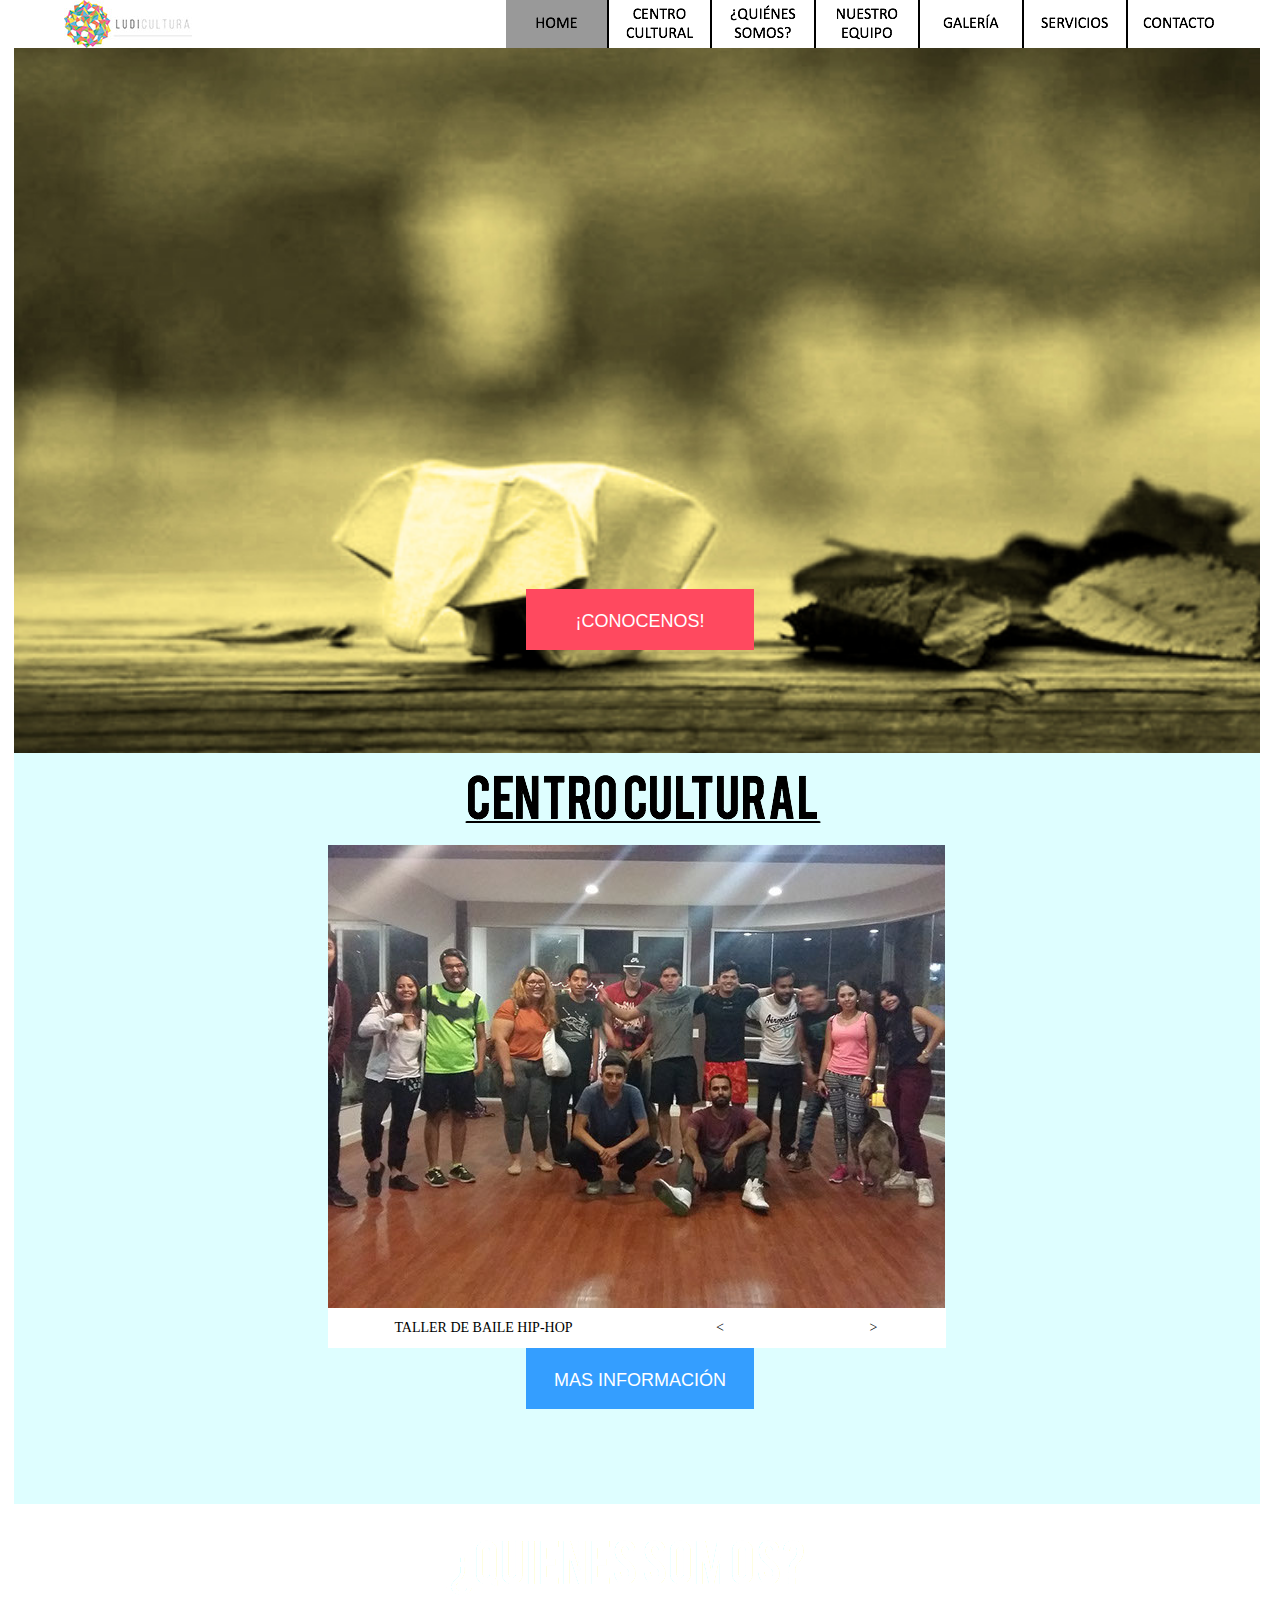
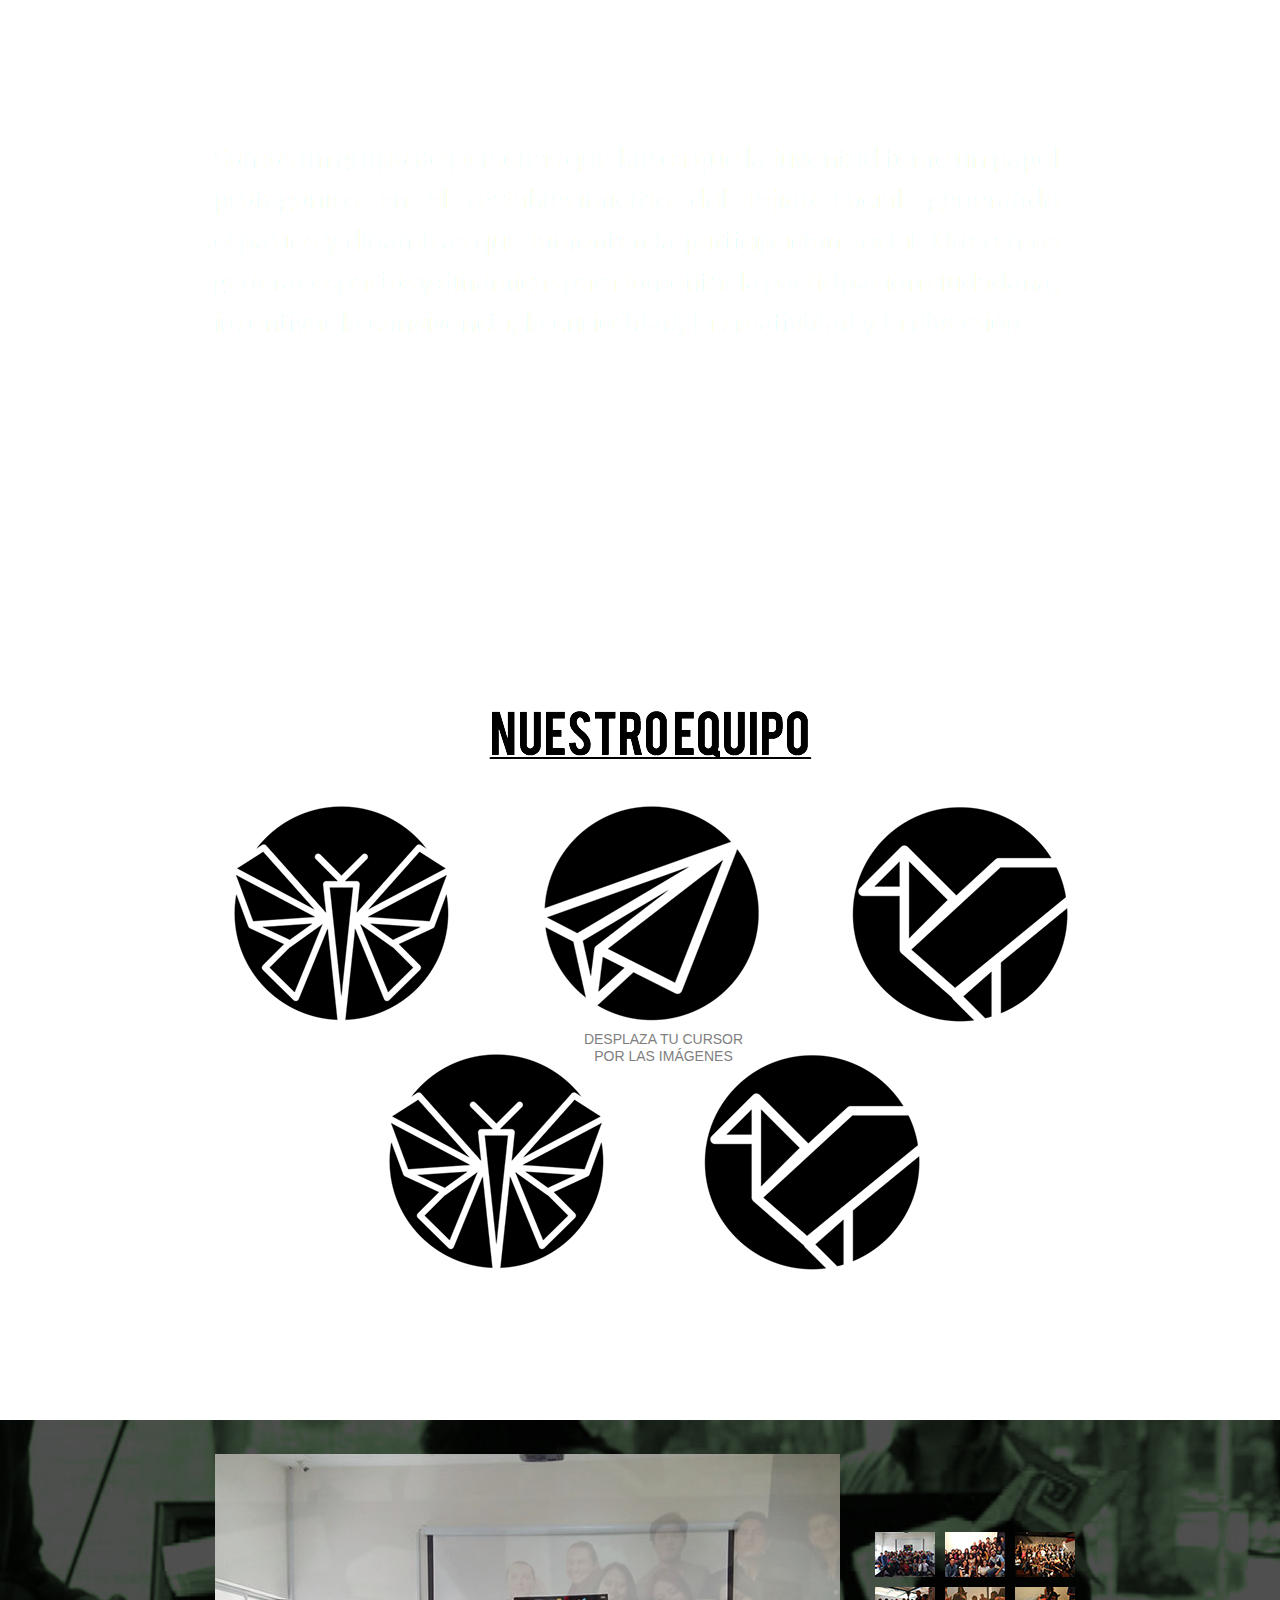
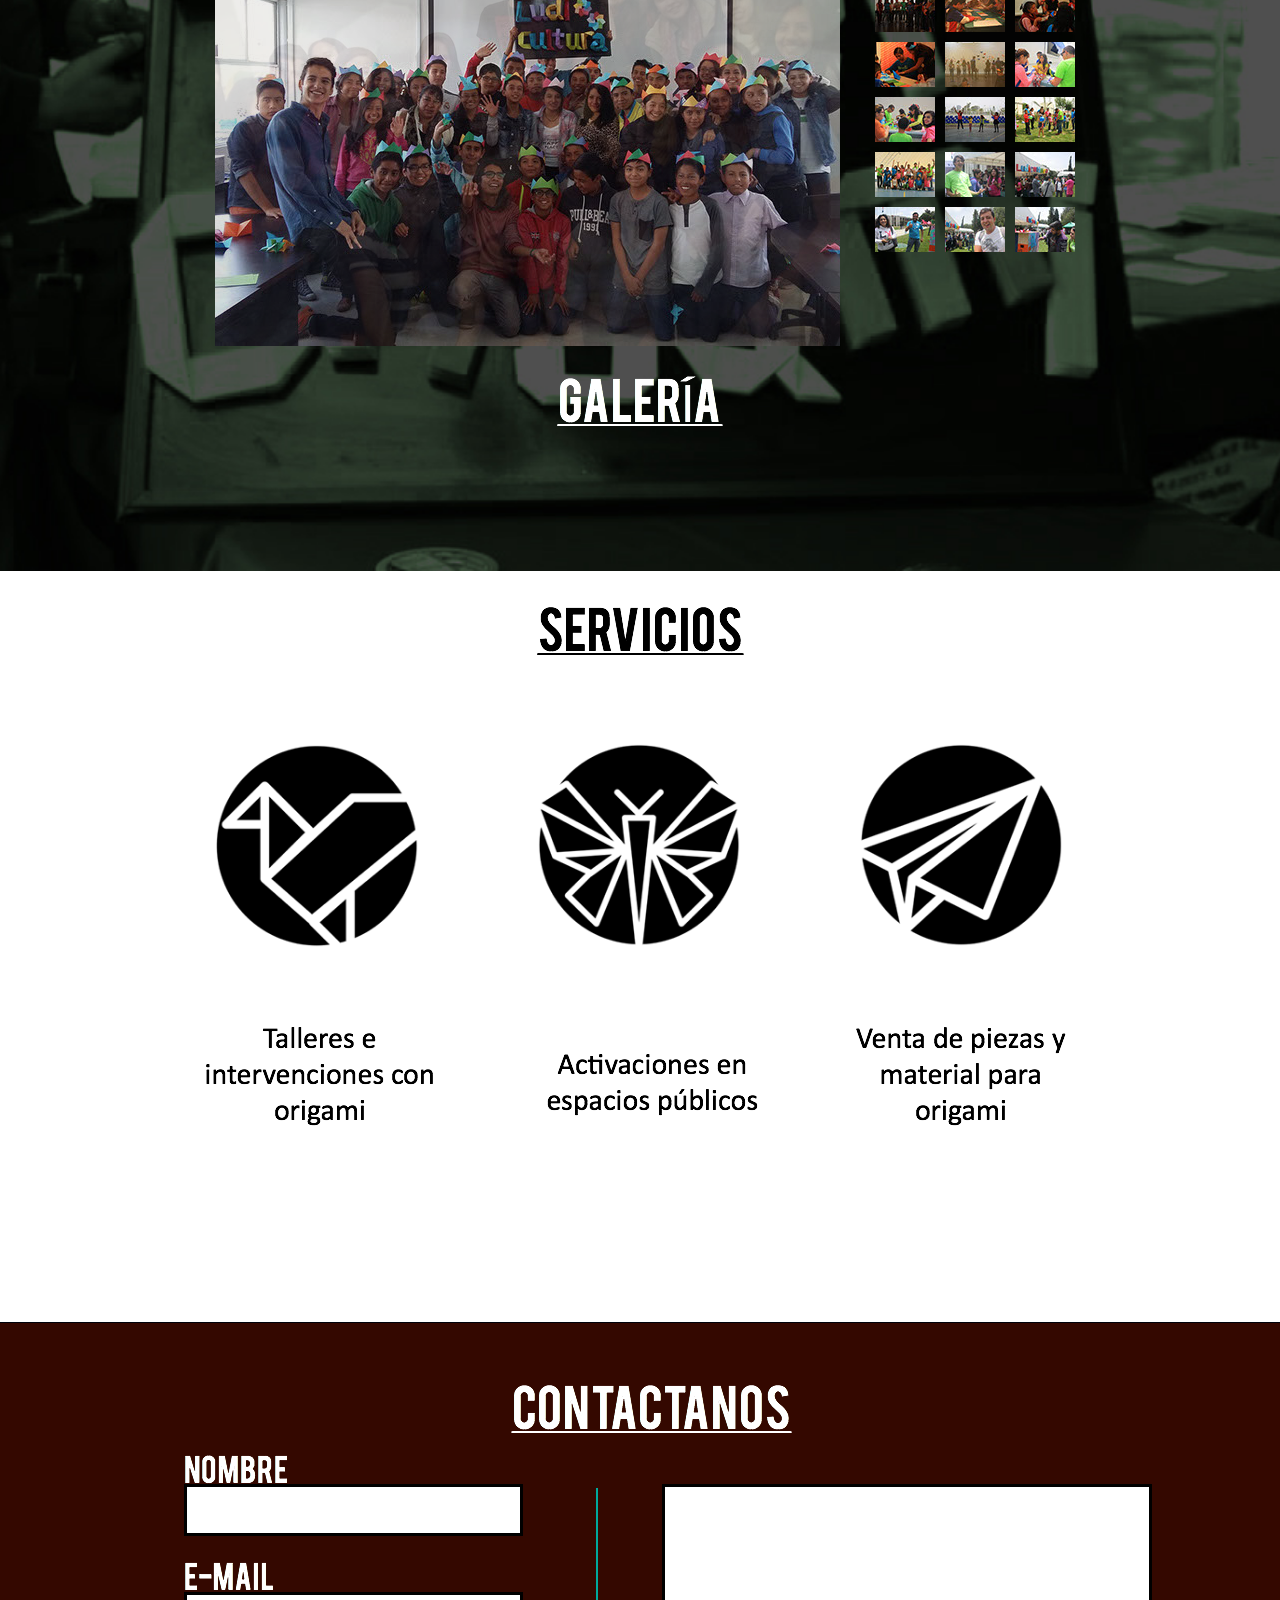
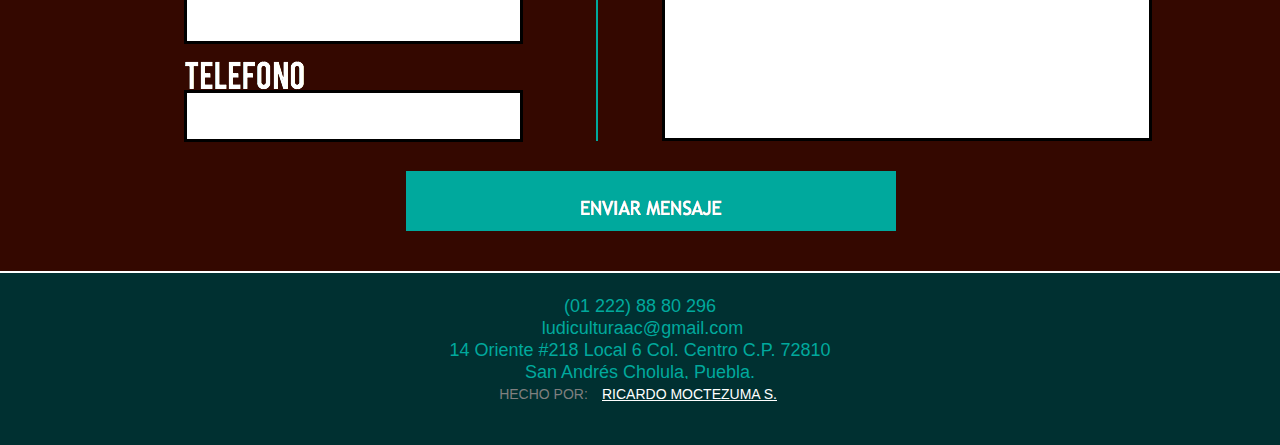
==== index.html @ 9c5de269 "Move favicon to main directory" ====
<!DOCTYPE html>
<html class="nojs html" lang="es-ES">
 <head>

  <script type="text/javascript">
   if(typeof Muse == "undefined") window.Muse = {}; window.Muse.assets = {"required":["jquery-1.8.3.min.js", "museutils.js", "jquery.musepolyfill.bgsize.js", "jquery.musemenu.js", "webpro.js", "musewpslideshow.js", "jquery.museoverlay.js", "touchswipe.js", "jquery.watch.js", "jquery.scrolleffects.js", "index.css"], "outOfDate":[]};
</script>

  <meta http-equiv="Content-type" content="text/html;charset=UTF-8"/>
  <meta name="generator" content="2015.1.2.344"/>
  <link rel="shortcut icon" type="image/x-icon" href="/favicon.ico?">
  <title>Ludicultura</title>
  <!-- CSS -->
  <link rel="stylesheet" type="text/css" href="css/site_global.css?254915991"/>
  <link rel="stylesheet" type="text/css" href="css/index.css?3886619944" id="pagesheet"/>
  <!-- Other scripts -->
  <script type="text/javascript">
   document.documentElement.className = document.documentElement.className.replace(/\bnojs\b/g, 'js');
</script>
  <!-- JS includes -->
  <!--[if lt IE 9]>
  <script src="scripts/html5shiv.js?4241844378" type="text/javascript"></script>
  <![endif]-->
   </head>
 <body>

  <div class="clearfix" id="page"><!-- column -->
   <div class="position_content" id="page_position_content">
    <div class="clearfix colelem" id="pu2288-3"><!-- group -->
     <div class="museBGSize clearfix grpelem" id="u2288-3"><!-- content -->
      <p>&nbsp;</p>
     </div>
     <a class="nonblock nontext anim_swing clearfix grpelem" id="u1246-4" href="index.html#quienesomos"><!-- content --><p id="u1246-2">¡CONOCENOS!</p></a>
     <a class="anchor_item grpelem" id="home"></a>
     <a class="anchor_item grpelem" id="centrocultural"></a>
    </div>
    <div class="clearfix colelem" id="pu2368"><!-- group -->
     <div class="browser_width" id="u2368-bw">
      <div id="u2368"><!-- simple frame --></div>
     </div>
     <nav class="MenuBar clearfix" id="menuu2272"><!-- horizontal box -->
      <div class="MenuItemContainer clearfix grpelem" id="u3451"><!-- vertical box -->
       <a class="nonblock nontext MenuItem MenuItemWithSubMenu anim_swing clearfix colelem" id="u3452" href="index.html#home"><!-- horizontal box --><div class="MenuItemLabel NoWrap grpelem" id="u3454-4"><!-- rasterized frame --><div id="u3454-4_clip"><img id="u3454-4_img" alt="HOME" width="101" height="19" src="images/u3454-4.png"/></div></div></a>
      </div>
      <div class="MenuItemContainer clearfix grpelem" id="u2705"><!-- vertical box -->
       <a class="nonblock nontext MenuItem MenuItemWithSubMenu anim_swing clearfix colelem" id="u2706" href="index.html#centrocultural"><!-- horizontal box --><div class="MenuItemLabel NoWrap grpelem" id="u2709-6"><!-- rasterized frame --><div id="u2709-6_clip"><img id="u2709-6_img" alt="CENTRO CULTURAL" width="101" height="38" src="images/u2709-6.png"/></div></div></a>
      </div>
      <div class="MenuItemContainer clearfix grpelem" id="u2273"><!-- vertical box -->
       <a class="nonblock nontext MenuItem MenuItemWithSubMenu anim_swing clearfix colelem" id="u2274" href="index.html#quienesomos"><!-- horizontal box --><div class="MenuItemLabel NoWrap grpelem" id="u2276-6"><!-- rasterized frame --><div id="u2276-6_clip"><img id="u2276-6_img" alt="¿QUIÉNES SOMOS?" width="102" height="38" src="images/u2276-6.png"/></div></div></a>
      </div>
      <div class="MenuItemContainer clearfix grpelem" id="u2319"><!-- vertical box -->
       <a class="nonblock nontext MenuItem MenuItemWithSubMenu anim_swing clearfix colelem" id="u2320" href="index.html#nuestoequipo"><!-- horizontal box --><div class="MenuItemLabel NoWrap grpelem" id="u2323-6"><!-- rasterized frame --><div id="u2323-6_clip"><img id="u2323-6_img" alt="NUESTRO EQUIPO" width="102" height="38" src="images/u2323-6.png"/></div></div></a>
      </div>
      <div class="MenuItemContainer clearfix grpelem" id="u2326"><!-- vertical box -->
       <a class="nonblock nontext MenuItem MenuItemWithSubMenu anim_swing clearfix colelem" id="u2327" href="index.html#galeria"><!-- horizontal box --><div class="MenuItemLabel NoWrap grpelem" id="u2330-4"><!-- rasterized frame --><div id="u2330-4_clip"><img id="u2330-4_img" alt="GALERÍA" width="102" height="19" src="images/u2330-4.png"/></div></div></a>
      </div>
      <div class="MenuItemContainer clearfix grpelem" id="u2333"><!-- vertical box -->
       <a class="nonblock nontext MenuItem MenuItemWithSubMenu anim_swing clearfix colelem" id="u2336" href="index.html#servicios"><!-- horizontal box --><div class="MenuItemLabel NoWrap grpelem" id="u2337-4"><!-- rasterized frame --><div id="u2337-4_clip"><img id="u2337-4_img" alt="SERVICIOS" width="102" height="19" src="images/u2337-4.png"/></div></div></a>
      </div>
      <div class="MenuItemContainer clearfix grpelem" id="u2340"><!-- vertical box -->
       <a class="nonblock nontext MenuItem MenuItemWithSubMenu anim_swing clearfix colelem" id="u2341" href="index.html#contacto"><!-- horizontal box --><div class="MenuItemLabel NoWrap grpelem" id="u2344-4"><!-- rasterized frame --><div id="u2344-4_clip"><img id="u2344-4_img" alt="CONTACTO" width="102" height="19" src="images/u2344-4.png"/></div></div></a>
      </div>
     </nav>
     <div class="clip_frame" id="u2371"><!-- image -->
      <img class="block" id="u2371_img" src="images/ludilogo.jpg" alt="" width="128" height="48"/>
     </div>
    </div>
    <div class="clearfix colelem" id="pu2799"><!-- group -->
     <div class="clearfix grpelem" id="u2799"><!-- group -->
      <a class="anchor_item grpelem" id="quienesomos"></a>
      <img class="grpelem" id="u2802-4" alt="CENTRO CULTURAL" width="394" height="62" src="images/u2802-4.png"/><!-- rasterized frame -->
     </div>
     <div class="SlideShowWidget clearfix grpelem" id="slideshowu4360"><!-- none box -->
      <div class="popup_anchor" id="u4378popup">
       <div class="SlideShowContentPanel clearfix" id="u4378"><!-- stack box -->
        <div class="SSSlide clip_frame grpelem" id="u4379"><!-- image -->
         <img class="block ImageInclude" id="u4379_img" data-src="images/2016-04-14%20204417-crop-u4379.jpg" src="images/blank.gif" alt="" data-width="618" data-height="463"/>
        </div>
        <div class="SSSlide invi clip_frame grpelem" id="u4482"><!-- image -->
         <img class="block ImageInclude" id="u4482_img" data-src="images/2016-04-18%20205206-crop-u4482.jpg" src="images/blank.gif" alt="" data-width="618" data-height="463"/>
        </div>
       </div>
      </div>
      <div class="popup_anchor" id="u4363popup">
       <div class="SlideShowCaptionPanel clearfix" id="u4363"><!-- stack box -->
        <div class="SSSlideCaption clearfix grpelem" id="u4366-4"><!-- content -->
         <p>TALLER DE BAILE HIP-HOP</p>
        </div>
        <div class="SSSlideCaption invi clearfix grpelem" id="u4494-4"><!-- content -->
         <p>DINÁMICAS LUDICULTURALES</p>
        </div>
       </div>
      </div>
      <div class="popup_anchor" id="u4374-4popup">
       <div class="SlideShowLabel SSSlideCount clearfix" id="u4374-4"><!-- content -->
        <p><span id="u4374">2 - 2</span></p>
       </div>
      </div>
      <div class="popup_anchor" id="u4385-4popup">
       <div class="SSPreviousButton clearfix" id="u4385-4"><!-- content -->
        <p>&lt;</p>
       </div>
      </div>
      <div class="popup_anchor" id="u4376-4popup">
       <div class="SSNextButton clearfix" id="u4376-4"><!-- content -->
        <p>&gt;</p>
       </div>
      </div>
     </div>
     <a class="nonblock nontext clearfix grpelem" id="u4687-4" href="casa-cultura.html"><!-- content --><p id="u4687-2">MAS INFORMACIÓN</p></a>
    </div>
    <div class="clearfix colelem" id="pnuestoequipo"><!-- group -->
     <a class="anchor_item grpelem" id="nuestoequipo"></a>
     <div class="browser_width grpelem" id="u1329-bw">
      <div class="museBGSize" id="u1329"><!-- column -->
       <div class="clearfix" id="u1329_align_to_page">
        <img class="colelem" id="u1266-4" alt="¿QUIeNES SOMOS?" width="381" height="66" src="images/u1266-4.png"/><!-- rasterized frame -->
        <img class="colelem" id="u1268-4" alt="Somos un grupo de personas que busca que la juventud tome un papel protagónico en el restablecimiento del tejido social, generando espacios y dinámicas que fomenten la participación social. Queremos generar espacios y dinámicas para fomentar la participación ciudadana, incentivar la convivencia, la curiosidad, la creatividad y la diversión." width="846" height="251" src="images/u1268-4.png"/><!-- rasterized frame -->
       </div>
      </div>
     </div>
    </div>
    <img class="colelem" id="u1828-4" alt="NUESTRO EQUIPO" width="399" height="58" src="images/u1828-4.png"/><!-- rasterized frame -->
    <div class="PamphletWidget clearfix colelem" id="pamphletu3233"><!-- none box -->
     <div class="ThumbGroup clearfix grpelem" id="u3234"><!-- none box -->
      <div class="popup_anchor">
       <div class="Thumb popup_element rounded-corners" id="u3238"><!-- simple frame --></div>
      </div>
      <div class="popup_anchor">
       <div class="Thumb popup_element rounded-corners" id="u3237"><!-- simple frame --></div>
      </div>
      <div class="popup_anchor">
       <div class="Thumb popup_element rounded-corners" id="u3242"><!-- simple frame --></div>
      </div>
      <div class="popup_anchor">
       <div class="Thumb popup_element rounded-corners" id="u3241"><!-- simple frame --></div>
      </div>
      <div class="popup_anchor">
       <div class="Thumb popup_element rounded-corners" id="u3239"><!-- simple frame --></div>
      </div>
     </div>
     <div class="popup_anchor" id="u3243popup">
      <div class="ContainerGroup clearfix" id="u3243"><!-- none box -->
       <div class="Container invi rounded-corners clearfix grpelem" id="u3249"><!-- column -->
        <div class="Name clearfix colelem" id="u3253-4"><!-- content -->
         <p>DIFUSIÓN</p>
        </div>
        <div class="Position clearfix colelem" id="u3252-4"><!-- content -->
         <p>ERICK ÁNGEL GUZMÁN</p>
        </div>
       </div>
       <div class="Container invi rounded-corners clearfix grpelem" id="u3254"><!-- column -->
        <div class="Name clearfix colelem" id="u3257-4"><!-- content -->
         <p>ESPACIOS</p>
        </div>
        <div class="Position clearfix colelem" id="u3258-4"><!-- content -->
         <p>JOSE ALBERTO PEÑA QUEZADA</p>
        </div>
       </div>
       <div class="Container invi rounded-corners clearfix grpelem" id="u3269"><!-- column -->
        <div class="Name clearfix colelem" id="u3271-4"><!-- content -->
         <p>EVENTOS</p>
        </div>
        <div class="Position clearfix colelem" id="u3270-4"><!-- content -->
         <p>IVÁN ALEJANDRO RIVERA</p>
        </div>
       </div>
       <div class="Container invi rounded-corners clearfix grpelem" id="u3244"><!-- column -->
        <div class="Name clearfix colelem" id="u3248-4"><!-- content -->
         <p>TALENTO</p>
        </div>
        <div class="Position clearfix colelem" id="u3247-4"><!-- content -->
         <p>ERICK ÁNGEL GUZMÁN</p>
        </div>
       </div>
       <div class="Container invi rounded-corners clearfix grpelem" id="u3259"><!-- column -->
        <div class="Name clearfix colelem" id="u3260-4"><!-- content -->
         <p>JUEGOS</p>
        </div>
        <div class="Position clearfix colelem" id="u3263-4"><!-- content -->
         <p>MARÍA DEL PILAR SALAZAR</p>
        </div>
       </div>
      </div>
     </div>
    </div>
    <div class="clearfix colelem" id="u4357-6"><!-- content -->
     <p>DESPLAZA TU CURSOR</p>
     <p>POR LAS IMÁGENES</p>
    </div>
    <a class="anchor_item colelem" id="galeria"></a>
    <div class="SlideShowWidget clearfix widget_invisible colelem" id="slideshowu1527"><!-- none box -->
     <div class="popup_anchor" id="u1538popup">
      <div class="SlideShowContentPanel rgba-background clearfix" id="u1538"><!-- stack box -->
       <div class="SSSlide grpelem" id="u2102"><!-- content --></div>
      </div>
     </div>
     <div class="popup_anchor" id="u1554popup">
      <div class="SSSlideLinks clearfix" id="u1554"><!-- horizontal-rows box -->
       <div class="SSSlideLink grpelem" id="u2105"><!-- content --></div>
      </div>
     </div>
    </div>
    <div class="clearfix colelem" id="pu3080"><!-- group -->
     <div class="clip_frame grpelem" id="u3080"><!-- image -->
      <img class="block" id="u3080_img" src="images/pantalla2.jpg" alt="" width="1355" height="751"/>
     </div>
     <img class="grpelem" id="u1525-4" alt="GALERÍA" width="278" height="59" src="images/u1525-4.png"/><!-- rasterized frame -->
     <div class="SlideShowWidget clearfix grpelem" id="slideshowu3775"><!-- none box -->
      <div class="popup_anchor" id="u3791popup">
       <div class="SlideShowContentPanel clearfix" id="u3791"><!-- stack box -->
        <div class="SSSlide clip_frame grpelem" id="u3796"><!-- image -->
         <img class="block ImageInclude" id="u3796_img" data-src="images/2015-12-09%20121313-crop-u3796.jpg" src="images/blank.gif" alt="" data-width="625" data-height="492"/>
        </div>
        <div class="SSSlide invi clip_frame grpelem" id="u3999"><!-- image -->
         <img class="block ImageInclude" id="u3999_img" data-src="images/2016-03-07%20214526-crop-u3999.jpg" src="images/blank.gif" alt="" data-width="625" data-height="492"/>
        </div>
        <div class="SSSlide invi clip_frame clearfix grpelem" id="u4019"><!-- image -->
         <img class="ImageInclude position_content" id="u4019_img" data-src="images/img_7620.jpg" src="images/blank.gif" alt="" data-width="738" data-height="492"/>
        </div>
        <div class="SSSlide invi clip_frame clearfix grpelem" id="u4039"><!-- image -->
         <img class="ImageInclude position_content" id="u4039_img" data-src="images/img_7694.jpg" src="images/blank.gif" alt="" data-width="738" data-height="492"/>
        </div>
        <div class="SSSlide invi clip_frame clearfix grpelem" id="u4059"><!-- image -->
         <img class="ImageInclude position_content" id="u4059_img" data-src="images/img_7711.jpg" src="images/blank.gif" alt="" data-width="738" data-height="492"/>
        </div>
        <div class="SSSlide invi clip_frame clearfix grpelem" id="u4079"><!-- image -->
         <img class="ImageInclude position_content" id="u4079_img" data-src="images/img_7727.jpg" src="images/blank.gif" alt="" data-width="738" data-height="492"/>
        </div>
        <div class="SSSlide invi clip_frame clearfix grpelem" id="u4099"><!-- image -->
         <img class="ImageInclude position_content" id="u4099_img" data-src="images/img_7752.jpg" src="images/blank.gif" alt="" data-width="738" data-height="492"/>
        </div>
        <div class="SSSlide invi clip_frame clearfix grpelem" id="u4119"><!-- image -->
         <img class="ImageInclude position_content" id="u4119_img" data-src="images/img_7806.jpg" src="images/blank.gif" alt="" data-width="738" data-height="492"/>
        </div>
        <div class="SSSlide invi clip_frame clearfix grpelem" id="u4139"><!-- image -->
         <img class="ImageInclude position_content" id="u4139_img" data-src="images/img_8319.jpg" src="images/blank.gif" alt="" data-width="738" data-height="492"/>
        </div>
        <div class="SSSlide invi clip_frame clearfix grpelem" id="u4159"><!-- image -->
         <img class="ImageInclude position_content" id="u4159_img" data-src="images/img_8324.jpg" src="images/blank.gif" alt="" data-width="738" data-height="492"/>
        </div>
        <div class="SSSlide invi clip_frame clearfix grpelem" id="u4179"><!-- image -->
         <img class="ImageInclude position_content" id="u4179_img" data-src="images/img_8342.jpg" src="images/blank.gif" alt="" data-width="738" data-height="492"/>
        </div>
        <div class="SSSlide invi clip_frame clearfix grpelem" id="u4199"><!-- image -->
         <img class="ImageInclude position_content" id="u4199_img" data-src="images/img_8513.jpg" src="images/blank.gif" alt="" data-width="738" data-height="492"/>
        </div>
        <div class="SSSlide invi clip_frame clearfix grpelem" id="u4219"><!-- image -->
         <img class="ImageInclude position_content" id="u4219_img" data-src="images/img_8713.jpg" src="images/blank.gif" alt="" data-width="738" data-height="492"/>
        </div>
        <div class="SSSlide invi clip_frame clearfix grpelem" id="u4239"><!-- image -->
         <img class="ImageInclude position_content" id="u4239_img" data-src="images/img_9792.jpg" src="images/blank.gif" alt="" data-width="738" data-height="492"/>
        </div>
        <div class="SSSlide invi clip_frame clearfix grpelem" id="u4259"><!-- image -->
         <img class="ImageInclude position_content" id="u4259_img" data-src="images/img_9866.jpg" src="images/blank.gif" alt="" data-width="738" data-height="492"/>
        </div>
        <div class="SSSlide invi clip_frame clearfix grpelem" id="u4279"><!-- image -->
         <img class="ImageInclude position_content" id="u4279_img" data-src="images/img_9900.jpg" src="images/blank.gif" alt="" data-width="738" data-height="492"/>
        </div>
        <div class="SSSlide invi clip_frame clearfix grpelem" id="u4299"><!-- image -->
         <img class="ImageInclude position_content" id="u4299_img" data-src="images/img_9902.jpg" src="images/blank.gif" alt="" data-width="738" data-height="492"/>
        </div>
        <div class="SSSlide invi clip_frame clearfix grpelem" id="u4319"><!-- image -->
         <img class="ImageInclude position_content" id="u4319_img" data-src="images/img_9908.jpg" src="images/blank.gif" alt="" data-width="738" data-height="492"/>
        </div>
       </div>
      </div>
      <div class="popup_anchor" id="u3784popup">
       <div class="SSSlideLinks clearfix" id="u3784"><!-- horizontal-rows box -->
        <div class="SSSlideLink clip_frame grpelem" id="u3789"><!-- image -->
         <img class="block" id="u3789_img" src="images/2015-12-09%20121313-crop-u3789.jpg" alt="" width="60" height="45"/>
        </div>
        <div class="SSSlideLink clip_frame grpelem" id="u4005"><!-- image -->
         <img class="block" id="u4005_img" src="images/2016-03-07%20214526-crop-u4005.jpg" alt="" width="60" height="45"/>
        </div>
        <div class="SSSlideLink clip_frame clearfix grpelem" id="u4025"><!-- image -->
         <img class="position_content" id="u4025_img" src="images/img_762068x45.jpg" alt="" width="68" height="45"/>
        </div>
        <div class="SSSlideLink clip_frame clearfix grpelem" id="u4045"><!-- image -->
         <img class="position_content" id="u4045_img" src="images/img_769468x45.jpg" alt="" width="68" height="45"/>
        </div>
        <div class="SSSlideLink clip_frame clearfix grpelem" id="u4065"><!-- image -->
         <img class="position_content" id="u4065_img" src="images/img_771168x45.jpg" alt="" width="68" height="45"/>
        </div>
        <div class="SSSlideLink clip_frame clearfix grpelem" id="u4085"><!-- image -->
         <img class="position_content" id="u4085_img" src="images/img_772768x45.jpg" alt="" width="68" height="45"/>
        </div>
        <div class="SSSlideLink clip_frame clearfix grpelem" id="u4105"><!-- image -->
         <img class="position_content" id="u4105_img" src="images/img_775268x45.jpg" alt="" width="68" height="45"/>
        </div>
        <div class="SSSlideLink clip_frame clearfix grpelem" id="u4125"><!-- image -->
         <img class="position_content" id="u4125_img" src="images/img_780668x45.jpg" alt="" width="68" height="45"/>
        </div>
        <div class="SSSlideLink clip_frame clearfix grpelem" id="u4145"><!-- image -->
         <img class="position_content" id="u4145_img" src="images/img_831968x45.jpg" alt="" width="68" height="45"/>
        </div>
        <div class="SSSlideLink clip_frame clearfix grpelem" id="u4165"><!-- image -->
         <img class="position_content" id="u4165_img" src="images/img_832468x45.jpg" alt="" width="68" height="45"/>
        </div>
        <div class="SSSlideLink clip_frame clearfix grpelem" id="u4185"><!-- image -->
         <img class="position_content" id="u4185_img" src="images/img_834268x45.jpg" alt="" width="68" height="45"/>
        </div>
        <div class="SSSlideLink clip_frame clearfix grpelem" id="u4205"><!-- image -->
         <img class="position_content" id="u4205_img" src="images/img_851368x45.jpg" alt="" width="68" height="45"/>
        </div>
        <div class="SSSlideLink clip_frame clearfix grpelem" id="u4225"><!-- image -->
         <img class="position_content" id="u4225_img" src="images/img_871368x45.jpg" alt="" width="68" height="45"/>
        </div>
        <div class="SSSlideLink clip_frame clearfix grpelem" id="u4245"><!-- image -->
         <img class="position_content" id="u4245_img" src="images/img_979268x45.jpg" alt="" width="68" height="45"/>
        </div>
        <div class="SSSlideLink clip_frame clearfix grpelem" id="u4265"><!-- image -->
         <img class="position_content" id="u4265_img" src="images/img_986668x45.jpg" alt="" width="68" height="45"/>
        </div>
        <div class="SSSlideLink clip_frame clearfix grpelem" id="u4285"><!-- image -->
         <img class="position_content" id="u4285_img" src="images/img_990068x45.jpg" alt="" width="68" height="45"/>
        </div>
        <div class="SSSlideLink clip_frame clearfix grpelem" id="u4305"><!-- image -->
         <img class="position_content" id="u4305_img" src="images/img_990268x45.jpg" alt="" width="68" height="45"/>
        </div>
        <div class="SSSlideLink clip_frame clearfix grpelem" id="u4325"><!-- image -->
         <img class="position_content" id="u4325_img" src="images/img_990868x45.jpg" alt="" width="68" height="45"/>
        </div>
       </div>
      </div>
     </div>
     <a class="anchor_item grpelem" id="servicios"></a>
     <img class="grpelem" id="u3165-4" alt="servicios" width="399" height="58" src="images/u3165-4.png"/><!-- rasterized frame -->
    </div>
    <div class="clearfix colelem" id="pu3183"><!-- group -->
     <div class="clip_frame grpelem" id="u3183"><!-- image -->
      <img class="block" id="u3183_img" src="images/paloma.png" alt="" width="205" height="205"/>
     </div>
     <div class="clip_frame grpelem" id="u3176"><!-- image -->
      <img class="block" id="u3176_img" src="images/mariposa.png" alt="" width="205" height="205"/>
     </div>
     <div class="clip_frame grpelem" id="u3168"><!-- image -->
      <img class="block" id="u3168_img" src="images/avion.png" alt="" width="205" height="205"/>
     </div>
    </div>
    <div class="clearfix colelem" id="pu3209-4"><!-- group -->
     <img class="grpelem" id="u3209-4" alt="Talleres e intervenciones con origami" width="240" height="120" src="images/u3209-4.png"/><!-- rasterized frame -->
     <img class="grpelem" id="u3212-4" alt="Activaciones en espacios públicos" width="230" height="120" src="images/u3212-4.png"/><!-- rasterized frame -->
     <img class="grpelem" id="u3215-4" alt="Venta de piezas y material para origami " width="230" height="120" src="images/u3215-4.png"/><!-- rasterized frame -->
    </div>
    <div class="clearfix colelem" id="pu3448"><!-- group -->
     <div class="clearfix grpelem" id="u3448"><!-- group -->
      <a class="anchor_item grpelem" id="contacto"></a>
      <div class="clearfix grpelem" id="pu3221-4"><!-- column -->
       <img class="colelem" id="u3221-4" alt="NOMBRE" width="114" height="38" src="images/u3221-4.png"/><!-- rasterized frame -->
       <img class="colelem" id="u3224-4" alt="e-mail" width="114" height="38" src="images/u3224-4.png"/><!-- rasterized frame -->
       <img class="colelem" id="u3227-4" alt="telefono" width="126" height="38" src="images/u3227-4.png"/><!-- rasterized frame -->
      </div>
      <div class="grpelem" id="u2113"><!-- simple frame --></div>
     </div>
     <div class="browser_width grpelem" id="u3218-bw">
      <div id="u3218"><!-- simple frame --></div>
     </div>
    </div>
    <div class="clearfix colelem" id="pu2114-11"><!-- group -->
     <div class="browser_width grpelem" id="u2114-11-bw">
      <div class="clearfix" id="u2114-11"><!-- content -->
       <p>&nbsp;</p>
       <p>(01 222) 88 80 296</p>
       <p>&nbsp;ludiculturaac@gmail.com</p>
       <p>14 Oriente #218 Local 6 Col. Centro C.P. 72810</p>
       <p>San Andrés Cholula, Puebla.</p>
      </div>
     </div>
     <div class="clearfix grpelem" id="u4556-11"><!-- content -->
      <p>&nbsp;</p>
      <p>(01 222) 88 80 296</p>
      <p>&nbsp;ludiculturaac@gmail.com</p>
      <p>14 Oriente #218 Local 6 Col. Centro C.P. 72810</p>
      <p>San Andrés Cholula, Puebla.</p>
     </div>
    </div>
    <div class="verticalspacer"></div>
    <img class="colelem" id="u1115-4" alt="CONTACTANOS" width="291" height="58" src="images/u1115-4.png"/><!-- rasterized frame -->
    <form class="form-grp clearfix colelem" id="widgetu1117" method="post" enctype="multipart/form-data" action="scripts/form-u1117.php"><!-- none box -->
     <input class="submit-btn NoWrap grpelem" id="u1132-17" type="submit" value="" tabindex="5"/><!-- state-based BG images -->
     <div class="fld-grp clearfix grpelem" id="widgetu1127" data-required="true"><!-- none box -->
      <span class="fld-input NoWrap actAsDiv clearfix grpelem" id="u1129-3"><!-- content --><input class="wrapped-input" type="text" spellcheck="false" id="widgetu1127_input" name="custom_U1127" tabindex="1"/></span>
     </div>
     <div class="fld-grp clearfix grpelem" id="widgetu1119" data-required="true" data-type="email"><!-- none box -->
      <span class="fld-input NoWrap actAsDiv clearfix grpelem" id="u1121-3"><!-- content --><input class="wrapped-input" type="email" spellcheck="false" id="widgetu1119_input" name="Email" tabindex="3"/></span>
     </div>
     <div class="clearfix grpelem" id="u1131-4"><!-- content -->
      <p>Submitting Form...</p>
     </div>
     <div class="clearfix grpelem" id="u1137-4"><!-- content -->
      <p>The server encountered an error.</p>
     </div>
     <div class="clearfix grpelem" id="u1118-4"><!-- content -->
      <p>Form received.</p>
     </div>
     <div class="fld-grp clearfix grpelem" id="widgetu1123" data-required="false"><!-- none box -->
      <span class="fld-textarea actAsDiv clearfix grpelem" id="u1124-3"><!-- content --><textarea class="wrapped-input" id="widgetu1123_input" name="custom_U1123" tabindex="2"></textarea></span>
     </div>
     <div class="fld-grp clearfix grpelem" id="widgetu1133" data-required="true"><!-- none box -->
      <span class="fld-input NoWrap actAsDiv clearfix grpelem" id="u1134-3"><!-- content --><input class="wrapped-input" type="tel" spellcheck="false" id="widgetu1133_input" name="custom_U1133" tabindex="4"/></span>
     </div>
    </form>
    <div class="clearfix colelem" id="pu4823-4"><!-- group -->
     <div class="clearfix grpelem" id="u4823-4"><!-- content -->
      <p>HEhehehe</p>
     </div>
     <div class="clearfix grpelem" id="u4700"><!-- group -->
      <div class="clearfix grpelem" id="u4826-4"><!-- content -->
       <p>HECHO POR:</p>
      </div>
      <a class="nonblock nontext clearfix grpelem" id="u4829-4" href="http://facebook.com/chicolluvia"><!-- content --><p><span id="u4829">RICARDO MOCTEZUMA S.</span></p></a>
     </div>
    </div>
   </div>
  </div>
  <div class="preload_images">
   <img class="preload" src="images/u1132-17-r.png" alt=""/>
   <img class="preload" src="images/u1132-17-m.png" alt=""/>
   <img class="preload" src="images/u1132-17-fs.png" alt=""/>
  </div>
  <!-- JS includes -->
  <script type="text/javascript">
   if (document.location.protocol != 'https:') document.write('\x3Cscript src="http://musecdn2.businesscatalyst.com/scripts/4.0/jquery-1.8.3.min.js" type="text/javascript">\x3C/script>');
</script>
  <script type="text/javascript">
   window.jQuery || document.write('\x3Cscript src="scripts/jquery-1.8.3.min.js" type="text/javascript">\x3C/script>');
</script>
  <script src="scripts/museutils.js?3790713428" type="text/javascript"></script>
  <script src="scripts/whatinput.js?84559013" type="text/javascript"></script>
  <script src="scripts/jquery.musepolyfill.bgsize.js?3918880840" type="text/javascript"></script>
  <script src="scripts/jquery.musemenu.js?238543590" type="text/javascript"></script>
  <script src="scripts/webpro.js?329496574" type="text/javascript"></script>
  <script src="scripts/musewpslideshow.js?394033048" type="text/javascript"></script>
  <script src="scripts/jquery.museoverlay.js?4265131668" type="text/javascript"></script>
  <script src="scripts/touchswipe.js?497316881" type="text/javascript"></script>
  <script src="scripts/jquery.watch.js?4244854265" type="text/javascript"></script>
  <script src="scripts/jquery.scrolleffects.js?4219894366" type="text/javascript"></script>
  <!-- Other scripts -->
  <script type="text/javascript">
   $(document).ready(function() { try {
(function(){var a={},b=function(a){if(a.match(/^rgb/))return a=a.replace(/\s+/g,"").match(/([\d\,]+)/gi)[0].split(","),(parseInt(a[0])<<16)+(parseInt(a[1])<<8)+parseInt(a[2]);if(a.match(/^\#/))return parseInt(a.substr(1),16);return 0};(function(){$('link[type="text/css"]').each(function(){var b=($(this).attr("href")||"").match(/\/?css\/([\w\-]+\.css)\?(\d+)/);b&&b[1]&&b[2]&&(a[b[1]]=b[2])})})();(function(){$("body").append('<div class="version" style="display:none; width:1px; height:1px;"></div>');
for(var c=$(".version"),d=0;d<Muse.assets.required.length;){var f=Muse.assets.required[d],g=f.match(/([\w\-\.]+)\.(\w+)$/),k=g&&g[1]?g[1]:null,g=g&&g[2]?g[2]:null;switch(g.toLowerCase()){case "css":k=k.replace(/\W/gi,"_").replace(/^([^a-z])/gi,"_$1");c.addClass(k);var g=b(c.css("color")),h=b(c.css("background-color"));g!=0||h!=0?(Muse.assets.required.splice(d,1),"undefined"!=typeof a[f]&&(g!=a[f]>>>24||h!=(a[f]&16777215))&&Muse.assets.outOfDate.push(f)):d++;c.removeClass(k);break;case "js":k.match(/^jquery-[\d\.]+/gi)&&
typeof $!="undefined"?Muse.assets.required.splice(d,1):d++;break;default:throw Error("Unsupported file type: "+g);}}c.remove();if(Muse.assets.outOfDate.length||Muse.assets.required.length)c="Some files on the server may be missing or incorrect. Clear browser cache and try again. If the problem persists please contact website author.",(d=location&&location.search&&location.search.match&&location.search.match(/muse_debug/gi))&&Muse.assets.outOfDate.length&&(c+="\nOut of date: "+Muse.assets.outOfDate.join(",")),d&&Muse.assets.required.length&&(c+="\nMissing: "+Muse.assets.required.join(",")),alert(c)})()})();/* body */
Muse.Utils.transformMarkupToFixBrowserProblemsPreInit();/* body */
Muse.Utils.prepHyperlinks(true);/* body */
Muse.Utils.resizeHeight('.browser_width');/* resize height */
Muse.Utils.requestAnimationFrame(function() { $('body').addClass('initialized'); });/* mark body as initialized */
Muse.Utils.fullPage('#page');/* 100% height page */
Muse.Utils.initWidget('.MenuBar', ['#bp_infinity'], function(elem) { return $(elem).museMenu(); });/* unifiedNavBar */
Muse.Utils.initWidget('#slideshowu4360', ['#bp_infinity'], function(elem) { var widget = new WebPro.Widget.ContentSlideShow(elem, {autoPlay:true,displayInterval:3500,slideLinkStopsSlideShow:false,transitionStyle:'fading',lightboxEnabled_runtime:false,shuffle:false,transitionDuration:500,enableSwipe:true,elastic:'off',resumeAutoplay:true,resumeAutoplayInterval:3000,playOnce:false,autoActivate_runtime:false}); $(elem).data('widget', widget); return widget; });/* #slideshowu4360 */
Muse.Utils.initWidget('#pamphletu3233', ['#bp_infinity'], function(elem) { return new WebPro.Widget.ContentSlideShow(elem, {contentLayout_runtime:'loose',event:'mouseover',deactivationEvent:'none',autoPlay:false,displayInterval:3000,transitionStyle:'fading',transitionDuration:500,hideAllContentsFirst:true,shuffle:false,enableSwipe:true,resumeAutoplay:true,resumeAutoplayInterval:3000,playOnce:false,autoActivate_runtime:false}); });/* #pamphletu3233 */
Muse.Utils.initWidget('#slideshowu1527', ['#bp_infinity'], function(elem) { var widget = new WebPro.Widget.ContentSlideShow(elem, {autoPlay:true,displayInterval:3000,slideLinkStopsSlideShow:false,transitionStyle:'fading',lightboxEnabled_runtime:true,shuffle:false,transitionDuration:500,enableSwipe:true,elastic:'off',resumeAutoplay:true,resumeAutoplayInterval:3000,playOnce:true,autoActivate_runtime:false}); $(elem).data('widget', widget); return widget; });/* #slideshowu1527 */
Muse.Utils.initWidget('#slideshowu3775', ['#bp_infinity'], function(elem) { var widget = new WebPro.Widget.ContentSlideShow(elem, {autoPlay:true,displayInterval:500,slideLinkStopsSlideShow:false,transitionStyle:'fading',lightboxEnabled_runtime:false,shuffle:false,transitionDuration:2000,enableSwipe:true,elastic:'off',resumeAutoplay:true,resumeAutoplayInterval:3000,playOnce:false,autoActivate_runtime:false}); $(elem).data('widget', widget); return widget; });/* #slideshowu3775 */
Muse.Utils.initWidget('#widgetu1117', ['#bp_infinity'], function(elem) { return new WebPro.Widget.Form(elem, {validationEvent:'submit',errorStateSensitivity:'high',fieldWrapperClass:'fld-grp',formSubmittedClass:'frm-sub-st',formErrorClass:'frm-subm-err-st',formDeliveredClass:'frm-subm-ok-st',notEmptyClass:'non-empty-st',focusClass:'focus-st',invalidClass:'fld-err-st',requiredClass:'fld-err-st',ajaxSubmit:true}); });/* #widgetu1117 */
$('#u2288-3').registerBackgroundPositionScrollEffect([{"in":[-Infinity,-100],"speed":[0,0]},{"in":[-100,Infinity],"speed":[0,0]}]);/* scroll effect */
$('#u1329').registerBackgroundPositionScrollEffect([{"in":[-Infinity,1170.45],"speed":[0,0]},{"in":[1170.45,Infinity],"speed":[0,0]}]);/* scroll effect */
Muse.Utils.showWidgetsWhenReady();/* body */
Muse.Utils.transformMarkupToFixBrowserProblems();/* body */
} catch(e) { if (e && 'function' == typeof e.notify) e.notify(); else Muse.Assert.fail('Error calling selector function:' + e); }});
</script>
   </body>
</html>
---- css/site_global.css ----
html
{
	min-height: 100%;
	min-width: 100%;
	-ms-text-size-adjust: none;
}

body,div,dl,dt,dd,ul,ol,li,nav,h1,h2,h3,h4,h5,h6,pre,code,form,fieldset,legend,input,button,textarea,p,blockquote,th,td,a
{
	margin: 0px;
	padding: 0px;
	border-width: 0px;
	border-style: solid;
	border-color: transparent;
	-webkit-transform-origin: left top;
	-ms-transform-origin: left top;
	-o-transform-origin: left top;
	transform-origin: left top;
	background-repeat: no-repeat;
}

.transition
{
	-webkit-transition-property: background-image,background-position,background-color,border-color,border-radius,color,font-size,font-style,font-weight,letter-spacing,line-height,text-align,box-shadow,text-shadow,opacity;
	transition-property: background-image,background-position,background-color,border-color,border-radius,color,font-size,font-style,font-weight,letter-spacing,line-height,text-align,box-shadow,text-shadow,opacity;
}

.transition *
{
	-webkit-transition: inherit;
	transition: inherit;
}

table
{
	border-collapse: collapse;
	border-spacing: 0px;
}

fieldset,img
{
	border: 0px;
	border-style: solid;
	-webkit-transform-origin: left top;
	-ms-transform-origin: left top;
	-o-transform-origin: left top;
	transform-origin: left top;
}

address,caption,cite,code,dfn,em,strong,th,var,optgroup
{
	font-style: inherit;
	font-weight: inherit;
}

del,ins
{
	text-decoration: none;
}

li
{
	list-style: none;
}

caption,th
{
	text-align: left;
}

h1,h2,h3,h4,h5,h6
{
	font-size: 100%;
	font-weight: inherit;
}

input,button,textarea,select,optgroup,option
{
	font-family: inherit;
	font-size: inherit;
	font-style: inherit;
	font-weight: inherit;
}

body
{
	font-family: Arial, Helvetica Neue, Helvetica, sans-serif;
	text-align: left;
	font-size: 14px;
	line-height: 17px;
	word-wrap: break-word;
	text-rendering: optimizeLegibility;/* kerning, primarily */
	-moz-font-feature-settings: 'liga';
	-ms-font-feature-settings: 'liga';
	-webkit-font-feature-settings: 'liga';
	font-feature-settings: 'liga';
}

a:link
{
	color: #0000FF;
	text-decoration: underline;
}

a:visited
{
	color: #800080;
	text-decoration: underline;
}

a:hover
{
	color: #0000FF;
	text-decoration: underline;
}

a:active
{
	color: #EE0000;
	text-decoration: underline;
}

a.nontext /* used to override default properties of 'a' tag */
{
	color: black;
	text-decoration: none;
	font-style: normal;
	font-weight: normal;
}

.normal_text
{
	color: #000000;
	direction: ltr;
	font-family: Arial, Helvetica Neue, Helvetica, sans-serif;
	font-size: 14px;
	font-style: normal;
	font-weight: normal;
	letter-spacing: 0px;
	line-height: 17px;
	text-align: left;
	text-decoration: none;
	text-indent: 0px;
	text-transform: none;
	vertical-align: 0px;
	padding: 0px;
}

.Position
{
	color: #00A99D;
	font-family: Helvetica, Helvetica Neue, Arial, sans-serif;
	font-size: 11px;
	text-align: center;
	padding: 0px;
}

.Name
{
	font-family: Helvetica, Helvetica Neue, Arial, sans-serif;
	font-size: 24px;
	font-weight: bold;
	text-align: center;
	padding: 0px;
}

.Price-top
{
	color: #000000;
	font-family: Trebuchet, Trebuchet MS, Tahoma, Arial, sans-serif;
	font-size: 30px;
	text-align: left;
	padding: 0px;
}

.Heading
{
	color: #FFFFFF;
	font-family: Trebuchet, Trebuchet MS, Tahoma, Arial, sans-serif;
	font-size: 20px;
	text-align: center;
	padding: 0px;
}

.Text
{
	color: #FFFFFF;
	font-family: Trebuchet, Trebuchet MS, Tahoma, Arial, sans-serif;
	font-size: 15px;
	font-weight: bold;
	line-height: 35px;
	text-align: center;
	padding: 0px;
}

.Price
{
	color: #000000;
	font-family: Trebuchet, Trebuchet MS, Tahoma, Arial, sans-serif;
	font-size: 85px;
	padding: 0px;
}

.list0 li:before
{
	position: absolute;
	right: 100%;
	letter-spacing: 0px;
	text-decoration: none;
	font-weight: normal;
	font-style: normal;
}

.rtl-list li:before
{
	right: auto;
	left: 100%;
}

.nls-None > li:before,.nls-None .list3 > li:before,.nls-None .list6 > li:before
{
	margin-right: 6px;
	content: '•';
}

.nls-None .list1 > li:before,.nls-None .list4 > li:before,.nls-None .list7 > li:before
{
	margin-right: 6px;
	content: '○';
}

.nls-None,.nls-None .list1,.nls-None .list2,.nls-None .list3,.nls-None .list4,.nls-None .list5,.nls-None .list6,.nls-None .list7,.nls-None .list8
{
	padding-left: 34px;
}

.nls-None.rtl-list,.nls-None .list1.rtl-list,.nls-None .list2.rtl-list,.nls-None .list3.rtl-list,.nls-None .list4.rtl-list,.nls-None .list5.rtl-list,.nls-None .list6.rtl-list,.nls-None .list7.rtl-list,.nls-None .list8.rtl-list
{
	padding-left: 0px;
	padding-right: 34px;
}

.nls-None .list2 > li:before,.nls-None .list5 > li:before,.nls-None .list8 > li:before
{
	margin-right: 6px;
	content: '-';
}

.nls-None.rtl-list > li:before,.nls-None .list1.rtl-list > li:before,.nls-None .list2.rtl-list > li:before,.nls-None .list3.rtl-list > li:before,.nls-None .list4.rtl-list > li:before,.nls-None .list5.rtl-list > li:before,.nls-None .list6.rtl-list > li:before,.nls-None .list7.rtl-list > li:before,.nls-None .list8.rtl-list > li:before
{
	margin-right: 0px;
	margin-left: 6px;
}

.TabbedPanelsTab
{
	white-space: nowrap;
}

.MenuBar .MenuBarView,.MenuBar .SubMenuView /* Resets for ul and li in menus */
{
	display: block;
	list-style: none;
}

.MenuBar .SubMenu
{
	display: none;
	position: absolute;
}

.NoWrap
{
	white-space: nowrap;
	word-wrap: normal;
}

.rootelem /* the root of the artwork tree */
{
	margin-left: auto;
	margin-right: auto;
}

.colelem /* a child element of a column */
{
	display: inline;
	float: left;
	clear: both;
}

.clearfix:after /* force a container to fit around floated items */
{
	content: "\0020";
	visibility: hidden;
	display: block;
	height: 0px;
	clear: both;
}

*:first-child+html .clearfix /* IE7 */
{
	zoom: 1;
}

.clip_frame /* used to clip the contents as in the case of an image frame */
{
	overflow: hidden;
}

.popup_anchor /* anchors an abspos popup */
{
	position: relative;
	width: 0px;
	height: 0px;
}

.popup_element
{
	z-index: 100000;
}

.svg
{
	display: block;
	vertical-align: top;
}

span.wrap /* used to force wrap after floated array when nested inside a paragraph */
{
	content: '';
	clear: left;
	display: block;
}

span.actAsInlineDiv /* used to simulate a DIV with inline display when already nested inside a paragraph */
{
	display: inline-block;
}

.position_content,.excludeFromNormalFlow /* used when child content is larger than parent */
{
	float: left;
}

.preload_images /* used to preload images used in non-default states */
{
	position: absolute;
	overflow: hidden;
	left: -9999px;
	top: -9999px;
	height: 1px;
	width: 1px;
}

.preload /* used to specifiy the dimension of preload item */
{
	height: 1px;
	width: 1px;
}

.animateStates
{
	-webkit-transition: 0.3s ease-in-out;
	-moz-transition: 0.3s ease-in-out;
	-o-transition: 0.3s ease-in-out;
	transition: 0.3s ease-in-out;
}

[data-whatinput="mouse"] *:focus,[data-whatinput="touch"] *:focus,input:focus,textarea:focus
{
	outline: none;
}

textarea
{
	resize: none;
	overflow: auto;
}

.fld-prompt /* form placeholders cursor behavior */
{
	pointer-events: none;
}

.wrapped-input /* form inputs & placeholders let div styling show thru */
{
	position: absolute;
	top: 0px;
	left: 0px;
	background: transparent;
	border: none;
}

.submit-btn /* form submit buttons on top of sibling elements */
{
	z-index: 50000;
	cursor: pointer;
}

.anchor_item /* used to specify anchor properties */
{
	width: 22px;
	height: 18px;
}

.MenuBar .SubMenuVisible,.MenuBarVertical .SubMenuVisible,.MenuBar .SubMenu .SubMenuVisible,.popup_element.Active,span.actAsPara,.actAsDiv,a.nonblock.nontext,img.block
{
	display: block;
}

.ose_ei
{
	visibility: hidden;
	z-index: 0;
}

.widget_invisible,.js .invi,.js .mse_pre_init,.js .an_invi /* used to hide the widget before loaded */
{
	visibility: hidden;
}

.no_vert_scroll
{
	overflow-y: hidden;
}

.always_vert_scroll
{
	overflow-y: scroll;
}

.always_horz_scroll
{
	overflow-x: scroll;
}

.fullscreen
{
	overflow: hidden;
	left: 0px;
	top: 0px;
	position: fixed;
	height: 100%;
	width: 100%;
	-moz-box-sizing: border-box;
	-webkit-box-sizing: border-box;
	-ms-box-sizing: border-box;
	box-sizing: border-box;
}

.fullwidth
{
	position: absolute;
}

.borderbox
{
	-moz-box-sizing: border-box;
	-webkit-box-sizing: border-box;
	-ms-box-sizing: border-box;
	box-sizing: border-box;
}

.scroll_wrapper
{
	position: absolute;
	overflow: auto;
	left: 0px;
	right: 0px;
	top: 0px;
	bottom: 0px;
	padding-top: 0px;
	padding-bottom: 0px;
	margin-top: 0px;
	margin-bottom: 0px;
}

.browser_width > *
{
	position: absolute;
	left: 0px;
	right: 0px;
}

.list0 li,.MenuBar .MenuItemContainer,.SlideShowContentPanel .fullscreen img
{
	position: relative;
}

.grpelem,.accordion_wrapper /* a child element of a group */
{
	display: inline;
	float: left;
}

.fld-checkbox input[type=checkbox],.fld-radiobutton input[type=radio] /* Hide native checkbox */
{
	position: absolute;
	overflow: hidden;
	clip: rect(0px, 0px, 0px, 0px);
	height: 1px;
	width: 1px;
	margin: -1px;
	padding: 0px;
	border: 0px;
}

.fld-checkbox input[type=checkbox] + label,.fld-radiobutton input[type=radio] + label
{
	display: inline-block;
	background-repeat: no-repeat;
	cursor: pointer;
	float: left;
	width: 100%;
	height: 100%;
}

.pointer_cursor,.fld-recaptcha-mode,.fld-recaptcha-refresh,.fld-recaptcha-help
{
	cursor: pointer;
}

p,h1,h2,h3,h4,h5,h6,ol,ul,span.actAsPara /* disable Android font boosting */
{
	max-height: 1000000px;
}

.superscript
{
	vertical-align: super;
	font-size: 66%;
	line-height: 0px;
}

.subscript
{
	vertical-align: sub;
	font-size: 66%;
	line-height: 0px;
}

.horizontalSlideShow /* disable left-right panning on horizondal slide shows */
{
	-ms-touch-action: pan-y;
	touch-action: pan-y;
}

.verticalSlideShow /* disable up-down panning on vertical slide shows */
{
	-ms-touch-action: pan-x;
	touch-action: pan-x;
}

.colelem100,.verticalspacer /* a child element of a column that is 100% width */
{
	clear: both;
}

.popup_element.Inactive,.js .disn,.hidden,.breakpoint
{
	display: none;
}

#muse_css_mq
{
	position: absolute;
	display: none;
	background-color: #FFFFFE;
}

.fluid_height_spacer
{
	position: static;
	width: 0.01px;
	float: left;
}

@media screen and (-webkit-min-device-pixel-ratio:0)
{
	body
	{
		text-rendering: auto;
	}
}
---- css/index.css ----
.version.index /* version checker */
{
	color: #0000E7;
	background-color: #A91D28;
}

#page
{
	z-index: 1;
	width: 980px;
	min-height: 5237px;
	background-image: none;
	border-width: 0px;
	border-color: #000000;
	background-color: transparent;
	margin-left: auto;
	margin-right: auto;
}

#page_position_content
{
	width: 0.01px;/* should not cover content below */
}

#pu2288-3
{
	width: 0.01px;
	margin-left: -141px;
}

#u2288-3
{
	z-index: 251;
	width: 1246px;
	min-height: 753px;
	border-color: #000000;
	position: relative;
	margin-right: -10000px;
	left: 5px;
	background: transparent url("../images/1.jpg") no-repeat center bottom;
	background-size: cover;
}

#u1246-4
{
	z-index: 254;
	width: 228px;
	min-height: 61px;
	background-color: #FF495F;
	color: #FFFFFF;
	text-align: center;
	font-size: 18px;
	line-height: 22px;
	font-family: Trebuchet, Trebuchet MS, Tahoma, Arial, sans-serif;
	position: relative;
	margin-right: -10000px;
	margin-top: 589px;
	left: 517px;
}

#u1246-4:hover
{
	background-color: #FFFFFF;
	padding-top: 0px;
	padding-bottom: 0px;
	min-height: 61px;
	width: 228px;
	margin: 589px -10000px 0px 0px;
}

#home
{
	position: relative;
	width: 22px;
	margin-right: -10000px;
}

#centrocultural
{
	position: relative;
	width: 22px;
	margin-right: -10000px;
	margin-top: 714px;
	left: 5px;
}

#pu2368
{
	width: 0.01px;
	padding-bottom: 48px;
	margin-left: -100px;
	margin-top: -753px;
}

#u2368
{
	z-index: 259;
	height: 48px;
	background-color: #FFFFFF;
	position: fixed;
	top: 0px;
}

#u2368-bw
{
	z-index: 259;
}

#menuu2272
{
	z-index: 260;
	width: 724px;
	border-width: 0px;
	border-color: transparent;
	background-color: #000000;
	position: fixed;
	top: 0px;
	left: 50%;
	margin-left: -134px;
}

#u3451
{
	width: 101px;
	min-height: 48px;
	background-color: transparent;
	position: relative;
	margin-right: -10000px;
}

#u3452
{
	width: 101px;
	background-color: #FFFFFF;
	padding-bottom: 29px;
	position: relative;
}

#u3452:hover
{
	background-color: #999999;
	width: 101px;
	min-height: 0px;
	margin: 0px;
}

#u3452:active
{
	background-color: #6B6B6B;
	width: 101px;
	min-height: 0px;
	margin: 0px;
}

#u3454-4_clip
{
	overflow: hidden;
	width: 101px;
	height: 19px;
	vertical-align: top;
}

#u2705
{
	width: 101px;
	min-height: 48px;
	background-color: transparent;
	position: relative;
	margin-right: -10000px;
	left: 103px;
}

#u2706
{
	width: 101px;
	background-color: #FFFFFF;
	padding-bottom: 10px;
	position: relative;
}

#u3452.MuseMenuActive,#u2706:hover
{
	background-color: #999999;
	width: 101px;
	min-height: 0px;
	margin: 0px;
}

#u2706:active
{
	background-color: #6B6B6B;
	width: 101px;
	min-height: 0px;
	margin: 0px;
}

#u2706.MuseMenuActive
{
	background-color: #999999;
	width: 101px;
	min-height: 0px;
	margin: 0px;
}

#u2709-6_clip
{
	overflow: hidden;
	width: 101px;
	height: 38px;
	vertical-align: top;
}

#u2273
{
	width: 102px;
	min-height: 48px;
	background-color: transparent;
	position: relative;
	margin-right: -10000px;
	left: 206px;
}

#u2274
{
	width: 102px;
	background-color: #FFFFFF;
	padding-bottom: 10px;
	position: relative;
}

#u2274:hover
{
	background-color: #999999;
	width: 102px;
	min-height: 0px;
	margin: 0px;
}

#u2274:active
{
	background-color: #6B6B6B;
	width: 102px;
	min-height: 0px;
	margin: 0px;
}

#u2319
{
	width: 102px;
	min-height: 48px;
	background-color: transparent;
	position: relative;
	margin-right: -10000px;
	left: 310px;
}

#u2320
{
	width: 102px;
	background-color: #FFFFFF;
	padding-bottom: 10px;
	position: relative;
}

#u2274.MuseMenuActive,#u2320:hover
{
	background-color: #999999;
	width: 102px;
	min-height: 0px;
	margin: 0px;
}

#u2320:active
{
	background-color: #6B6B6B;
	width: 102px;
	min-height: 0px;
	margin: 0px;
}

#u2709-6,#u2276-6,#u2323-6
{
	position: relative;
	margin-right: -10000px;
	top: 5px;
}

#u2276-6_clip,#u2323-6_clip
{
	overflow: hidden;
	width: 102px;
	height: 38px;
	vertical-align: top;
}

#u2326
{
	width: 102px;
	min-height: 48px;
	background-color: transparent;
	position: relative;
	margin-right: -10000px;
	left: 414px;
}

#u2327
{
	width: 102px;
	background-color: #FFFFFF;
	padding-bottom: 29px;
	position: relative;
}

#u2320.MuseMenuActive,#u2327:hover
{
	background-color: #999999;
	width: 102px;
	min-height: 0px;
	margin: 0px;
}

#u2327:active
{
	background-color: #6B6B6B;
	width: 102px;
	min-height: 0px;
	margin: 0px;
}

#u2333
{
	width: 102px;
	min-height: 48px;
	background-color: transparent;
	position: relative;
	margin-right: -10000px;
	left: 518px;
}

#u2336
{
	width: 102px;
	background-color: #FFFFFF;
	padding-bottom: 29px;
	position: relative;
}

#u2327.MuseMenuActive,#u2336:hover
{
	background-color: #999999;
	width: 102px;
	min-height: 0px;
	margin: 0px;
}

#u2336:active
{
	background-color: #6B6B6B;
	width: 102px;
	min-height: 0px;
	margin: 0px;
}

#u2340
{
	width: 102px;
	min-height: 48px;
	background-color: transparent;
	position: relative;
	margin-right: -10000px;
	left: 622px;
}

#u2341
{
	width: 102px;
	background-color: #FFFFFF;
	padding-bottom: 29px;
	position: relative;
}

#u2336.MuseMenuActive,#u2341:hover
{
	background-color: #999999;
	width: 102px;
	min-height: 0px;
	margin: 0px;
}

#u2341:active
{
	background-color: #6B6B6B;
	width: 102px;
	min-height: 0px;
	margin: 0px;
}

#u2341.MuseMenuActive
{
	background-color: #999999;
	width: 102px;
	min-height: 0px;
	margin: 0px;
}

#u3454-4,#u2330-4,#u2337-4,#u2344-4
{
	position: relative;
	margin-right: -10000px;
	top: 14px;
}

#u2330-4_clip,#u2337-4_clip,#u2344-4_clip
{
	overflow: hidden;
	width: 102px;
	height: 19px;
	vertical-align: top;
}

#u3454-4_img,#u2709-6_img,#u2276-6_img,#u2323-6_img,#u2330-4_img,#u2337-4_img,#u2344-4_img
{
	display: block;
}

#u2371
{
	z-index: 310;
	width: 128px;
	background-color: transparent;
	position: fixed;
	top: 0px;
	left: 50%;
	margin-left: -576px;
}

#pu2799
{
	width: 0.01px;
	margin-left: -136px;
}

#u2799
{
	z-index: 250;
	width: 1246px;
	background-color: #DEFEFF;
	padding-bottom: 19px;
	position: relative;
	margin-right: -10000px;
}

#quienesomos
{
	position: relative;
	width: 22px;
	margin-right: -10000px;
	margin-top: 714px;
}

#u2802-4
{
	z-index: 316;
	display: block;
	vertical-align: top;
	position: relative;
	margin-right: -10000px;
	margin-top: 12px;
	left: 432px;
}

#slideshowu4360
{
	z-index: 344;
	width: 0.01px;
	height: 503px;
	position: relative;
	margin-right: -10000px;
	margin-top: 92px;
	left: 314px;
}

#u4378
{
	position: absolute;
	width: 617px;
	height: 463px;
	background-color: transparent;
}

#u4378popup
{
	z-index: 345;
}

#u4379
{
	z-index: 346;
	width: 617px;
	height: 463px;
	border-width: 0px;
	border-color: transparent;
	background-color: transparent;
	margin-right: -10000px;
	position: relative;
}

#u4482
{
	z-index: 348;
	width: 617px;
	height: 463px;
	border-width: 0px;
	border-color: transparent;
	background-color: transparent;
	margin-right: -10000px;
	position: relative;
}

#u4363
{
	position: absolute;
	width: 311px;
	background-color: transparent;
	top: 463px;
}

#u4363popup
{
	z-index: 350;
}

#u4366-4
{
	z-index: 351;
	width: 291px;
	min-height: 20px;
	border-width: 0px;
	border-color: transparent;
	background-color: #FFFFFF;
	padding: 10px;
	color: #000000;
	text-align: center;
	line-height: 20px;
	font-family: Georgia, Palatino, Palatino Linotype, Times, Times New Roman, serif;
	margin-right: -10000px;
	position: relative;
}

#u4494-4
{
	z-index: 355;
	width: 291px;
	min-height: 20px;
	border-width: 0px;
	border-color: transparent;
	background-color: #FFFFFF;
	padding: 10px;
	color: #000000;
	text-align: center;
	line-height: 20px;
	font-family: Georgia, Palatino, Palatino Linotype, Times, Times New Roman, serif;
	margin-right: -10000px;
	position: relative;
}

#u4374-4
{
	position: absolute;
	width: 132px;
	min-height: 20px;
	border-width: 0px;
	border-color: transparent;
	background-color: #FFFFFF;
	padding: 10px;
	text-align: center;
	line-height: 20px;
	font-family: Georgia, Palatino, Palatino Linotype, Times, Times New Roman, serif;
	top: 463px;
	left: 379px;
}

#u4374-4popup
{
	z-index: 359;
}

#u4374
{
	color: #999999;
}

#u4385-4
{
	position: absolute;
	width: 142px;
	min-height: 20px;
	border-width: 0px;
	border-color: transparent;
	background-color: #FFFFFF;
	padding: 10px;
	color: #000000;
	text-align: center;
	line-height: 20px;
	font-family: Georgia, Palatino, Palatino Linotype, Times, Times New Roman, serif;
	top: 463px;
	left: 311px;
}

#u4385-4popup
{
	z-index: 363;
}

#u4376-4
{
	position: absolute;
	width: 125px;
	min-height: 20px;
	border-width: 0px;
	border-color: transparent;
	background-color: #FFFFFF;
	padding: 10px;
	color: #000000;
	text-align: center;
	line-height: 20px;
	font-family: Georgia, Palatino, Palatino Linotype, Times, Times New Roman, serif;
	top: 463px;
	left: 473px;
}

#u4376-4popup
{
	z-index: 367;
}

.SSSlideLoading /* slideshowFreeStyle */
{
	background: url("../images/loading.gif") no-repeat center center;
}

#u4687-4
{
	z-index: 371;
	width: 228px;
	min-height: 61px;
	background-color: #349EFF;
	color: #FFFFFF;
	text-align: center;
	font-size: 18px;
	line-height: 22px;
	font-family: Trebuchet, Trebuchet MS, Tahoma, Arial, sans-serif;
	position: relative;
	margin-right: -10000px;
	margin-top: 595px;
	left: 512px;
}

#u4687-4:hover
{
	background-color: #FFFFFF;
	padding-top: 0px;
	padding-bottom: 0px;
	min-height: 61px;
	width: 228px;
	margin: 595px -10000px 0px 0px;
}

#u1246-4:hover p,#u4687-4:hover p
{
	color: #000000;
	visibility: inherit;
}

#u1246-2,#u4687-2
{
	padding-top: 21px;
}

#pnuestoequipo
{
	width: 0.01px;
	margin-left: -136px;
	margin-top: 2px;
}

#nuestoequipo
{
	position: relative;
	width: 22px;
	margin-right: -10000px;
	margin-top: 710px;
}

#u1329
{
	z-index: 231;
	min-height: 750px;
	border-color: #000000;
	background: #FFFFFF url("../images/pantalla1.jpg") no-repeat center center;
	background-size: cover;
}

#u1329_align_to_page
{
	margin-left: auto;
	margin-right: auto;
	position: relative;
	width: 980px;
	left: -100px;
	padding-top: 24px;
	padding-bottom: 265px;
}

#u1266-4
{
	z-index: 236;
	display: block;
	vertical-align: top;
	left: 396px;
	position: relative;
}

#u1268-4
{
	z-index: 240;
	display: block;
	vertical-align: top;
	left: 164px;
	margin-top: 144px;
	position: relative;
}

.js body
{
	visibility: hidden;
}

.js body.initialized
{
	visibility: visible;
}

#u1329-bw
{
	z-index: 231;
	min-height: 750px;
}

#u1828-4
{
	z-index: 232;
	display: block;
	vertical-align: top;
	margin-left: 301px;
	margin-top: 45px;
	position: relative;
}

#pamphletu3233
{
	z-index: 77;
	width: 0.01px;
	height: 468px;
	margin-left: 82px;
	margin-top: 45px;
	position: relative;
}

#u3234
{
	z-index: 78;
	width: 839px;
	position: relative;
	margin-right: -10000px;
}

#u3238
{
	position: absolute;
	width: 220px;
	height: 220px;
	border-width: 0px;
	border-color: transparent;
	border-radius: 10px;
	background: transparent url("../images/mariposa.png") no-repeat center center;
	background-size: cover;
}

#u3237
{
	position: absolute;
	width: 220px;
	height: 220px;
	border-width: 0px;
	border-color: transparent;
	border-radius: 10px;
	left: 310px;
	background: transparent url("../images/avion.png") no-repeat center center;
	background-size: cover;
}

#u3242
{
	position: absolute;
	width: 220px;
	height: 220px;
	border-width: 0px;
	border-color: transparent;
	border-radius: 10px;
	left: 619px;
	background: transparent url("../images/paloma.png") no-repeat center center;
	background-size: cover;
}

#u3241
{
	position: absolute;
	width: 220px;
	height: 220px;
	border-width: 0px;
	border-color: transparent;
	border-radius: 10px;
	top: 248px;
	left: 471px;
	background: transparent url("../images/paloma.png") no-repeat center center;
	background-size: cover;
}

#u3239
{
	position: absolute;
	width: 220px;
	height: 220px;
	border-width: 0px;
	border-color: transparent;
	border-radius: 10px;
	top: 248px;
	left: 155px;
	background: transparent url("../images/mariposa.png") no-repeat center center;
	background-size: cover;
}

#u3238.PamphletThumbSelected,#u3237.PamphletThumbSelected,#u3242.PamphletThumbSelected,#u3241.PamphletThumbSelected,#u3239.PamphletThumbSelected
{
	background-repeat: no-repeat;
	background-position: center center;
	width: 220px;
	height: 220px;
	min-height: 0px;
	margin: 0px;
	background-size: cover;
}

#u3243
{
	position: absolute;
	width: 810px;
	top: 15px;
	left: 15px;
}

#u3243popup
{
	z-index: 84;
}

#u3249
{
	z-index: 85;
	width: 168px;
	height: 53px;
	border-color: #999999;
	border-radius: 200px;
	position: relative;
	margin-right: -10000px;
	padding: 95px 11px 42px;
	background: #FFFFFF url("../images/erick.png") no-repeat left top;
}

#u3253-4
{
	z-index: 86;
	width: 168px;
	min-height: 33px;
	background-color: transparent;
	color: #FFFFFF;
	line-height: 29px;
	position: relative;
}

#u3252-4
{
	z-index: 90;
	width: 168px;
	min-height: 18px;
	background-color: transparent;
	color: #FFFFFF;
	line-height: 13px;
	margin-top: 2px;
	position: relative;
}

#u3254
{
	z-index: 94;
	width: 168px;
	height: 61px;
	border-color: #999999;
	border-radius: 200px;
	position: relative;
	margin-right: -10000px;
	margin-top: 1px;
	left: 309px;
	padding: 123px 12px 6px 10px;
	background: #FFFFFF url("../images/al.png") no-repeat left top;
}

#u3257-4
{
	z-index: 95;
	width: 168px;
	min-height: 33px;
	background-color: transparent;
	color: #FFFFFF;
	line-height: 29px;
	position: relative;
}

#u3258-4
{
	z-index: 99;
	width: 168px;
	min-height: 18px;
	background-color: transparent;
	color: #FFFFFF;
	line-height: 13px;
	margin-top: 2px;
	position: relative;
}

#u3269
{
	z-index: 103;
	width: 168px;
	height: 53px;
	border-color: #999999;
	border-radius: 200px;
	position: relative;
	margin-right: -10000px;
	left: 620px;
	padding: 95px 11px 42px;
	background: #FFFFFF url("../images/ivan.png") no-repeat left top;
}

#u3271-4
{
	z-index: 104;
	width: 168px;
	min-height: 33px;
	background-color: transparent;
	color: #FFFFFF;
	line-height: 29px;
	position: relative;
}

#u3270-4
{
	z-index: 108;
	width: 168px;
	min-height: 18px;
	background-color: transparent;
	color: #FFFFFF;
	line-height: 13px;
	margin-top: 2px;
	position: relative;
}

#u3244
{
	z-index: 112;
	width: 168px;
	height: 53px;
	border-color: #999999;
	border-radius: 200px;
	position: relative;
	margin-right: -10000px;
	margin-top: 248px;
	left: 471px;
	padding: 100px 11px 37px;
	background: #FFFFFF url("../images/erick.png") no-repeat left top;
}

#u3248-4
{
	z-index: 113;
	width: 168px;
	min-height: 33px;
	background-color: transparent;
	color: #FFFFFF;
	line-height: 29px;
	position: relative;
}

#u3247-4
{
	z-index: 117;
	width: 168px;
	min-height: 18px;
	background-color: transparent;
	color: #FFFFFF;
	line-height: 13px;
	margin-top: 2px;
	position: relative;
}

#u3259
{
	z-index: 121;
	width: 168px;
	height: 53px;
	border-color: #999999;
	border-radius: 200px;
	position: relative;
	margin-right: -10000px;
	margin-top: 248px;
	left: 155px;
	padding: 23px 11px 114px;
	background: #FFFFFF url("../images/pilip.png") no-repeat left top;
}

#u3260-4
{
	z-index: 122;
	width: 168px;
	min-height: 33px;
	background-color: transparent;
	color: #FFFFFF;
	line-height: 29px;
	position: relative;
}

#u3263-4
{
	z-index: 126;
	width: 168px;
	min-height: 18px;
	background-color: transparent;
	color: #FFFFFF;
	line-height: 13px;
	margin-top: 2px;
	position: relative;
}

.MenuItem,.SSFirstButton,.SSPreviousButton,.SSNextButton,.SSLastButton,.SSSlideLink,.SSCloseButton,.PamphletWidget .ThumbGroup .Thumb,.PamphletNextButton,.PamphletPrevButton,.PamphletCloseButton /* unifiedNavBar */
{
	cursor: pointer;
}

#u4357-6
{
	z-index: 244;
	width: 163px;
	min-height: 22px;
	background-color: transparent;
	text-align: center;
	color: #7F7F7F;
	margin-left: 432px;
	top: -241px;
	margin-bottom: -34px;
	position: relative;
}

#galeria
{
	left: -136px;
	margin-top: 92px;
	position: relative;
}

#slideshowu1527
{
	z-index: 147;
	width: 0.01px;
	height: 1010px;
	margin-left: 1219px;
	margin-top: 26px;
	position: relative;
}

#u1538
{
	position: absolute;
	width: 822px;
	height: 543px;
	border-width: 0px;
	border-color: transparent;
	background-color: #191919;
	background-color: rgba(0,0,0,0.9);
	top: 1211px;
	left: -1168px;
	-pie-background: rgba(0,0,0,0.9);
}

#u1538popup
{
	z-index: 148;
}

#u2102
{
	z-index: 149;
	width: 778px;
	height: 481px;
	background-color: transparent;
	margin-right: -10000px;
	position: relative;
	top: 22px;
	left: 22px;
}

#u1554
{
	position: absolute;
	width: 325px;
	border-width: 0px;
	background-color: transparent;
	padding-bottom: 741px;
}

#u1554popup
{
	z-index: 150;
}

#u2105
{
	z-index: 151;
	width: 320px;
	height: 269px;
	border-width: 0px;
	background-color: transparent;
	position: relative;
	margin-right: -10000px;
	left: 2px;
}

.ie #u2102,.ie #u2105
{
	background-color: #FFFFFF;
	opacity: 0.01;
	-ms-filter: "progid:DXImageTransform.Microsoft.Alpha(Opacity=1)";
	filter: alpha(opacity=1);
}

#pu3080
{
	width: 0.01px;
	margin-left: -187px;
	margin-top: -998px;
}

#u3080
{
	z-index: 145;
	width: 1355px;
	background-color: transparent;
	position: relative;
	margin-right: -10000px;
}

#u3080_img
{
	padding-bottom: 123px;
}

#u1525-4
{
	z-index: 152;
	display: block;
	vertical-align: top;
	position: relative;
	margin-right: -10000px;
	margin-top: 548px;
	left: 538px;
}

#slideshowu3775
{
	z-index: 156;
	width: 0.01px;
	height: 492px;
	position: relative;
	margin-right: -10000px;
	margin-top: 34px;
	left: 252px;
}

#u3791
{
	position: absolute;
	width: 625px;
	height: 492px;
	background-color: transparent;
}

#u3791popup
{
	z-index: 157;
}

#u3796
{
	z-index: 158;
	width: 625px;
	height: 492px;
	border-width: 0px;
	border-color: transparent;
	background-color: transparent;
	margin-right: -10000px;
	position: relative;
}

#u3999
{
	z-index: 160;
	width: 625px;
	height: 492px;
	border-width: 0px;
	border-color: transparent;
	background-color: transparent;
	margin-right: -10000px;
	position: relative;
}

#u4019
{
	z-index: 162;
	width: 625px;
	height: 492px;
	border-width: 0px;
	border-color: transparent;
	background-color: transparent;
	margin-right: -10000px;
	position: relative;
}

#u4039
{
	z-index: 164;
	width: 625px;
	height: 492px;
	border-width: 0px;
	border-color: transparent;
	background-color: transparent;
	margin-right: -10000px;
	position: relative;
}

#u4059
{
	z-index: 166;
	width: 625px;
	height: 492px;
	border-width: 0px;
	border-color: transparent;
	background-color: transparent;
	margin-right: -10000px;
	position: relative;
}

#u4079
{
	z-index: 168;
	width: 625px;
	height: 492px;
	border-width: 0px;
	border-color: transparent;
	background-color: transparent;
	margin-right: -10000px;
	position: relative;
}

#u4099
{
	z-index: 170;
	width: 625px;
	height: 492px;
	border-width: 0px;
	border-color: transparent;
	background-color: transparent;
	margin-right: -10000px;
	position: relative;
}

#u4119
{
	z-index: 172;
	width: 625px;
	height: 492px;
	border-width: 0px;
	border-color: transparent;
	background-color: transparent;
	margin-right: -10000px;
	position: relative;
}

#u4139
{
	z-index: 174;
	width: 625px;
	height: 492px;
	border-width: 0px;
	border-color: transparent;
	background-color: transparent;
	margin-right: -10000px;
	position: relative;
}

#u4159
{
	z-index: 176;
	width: 625px;
	height: 492px;
	border-width: 0px;
	border-color: transparent;
	background-color: transparent;
	margin-right: -10000px;
	position: relative;
}

#u4179
{
	z-index: 178;
	width: 625px;
	height: 492px;
	border-width: 0px;
	border-color: transparent;
	background-color: transparent;
	margin-right: -10000px;
	position: relative;
}

#u4199
{
	z-index: 180;
	width: 625px;
	height: 492px;
	border-width: 0px;
	border-color: transparent;
	background-color: transparent;
	margin-right: -10000px;
	position: relative;
}

#u4219
{
	z-index: 182;
	width: 625px;
	height: 492px;
	border-width: 0px;
	border-color: transparent;
	background-color: transparent;
	margin-right: -10000px;
	position: relative;
}

#u4239
{
	z-index: 184;
	width: 625px;
	height: 492px;
	border-width: 0px;
	border-color: transparent;
	background-color: transparent;
	margin-right: -10000px;
	position: relative;
}

#u4259
{
	z-index: 186;
	width: 625px;
	height: 492px;
	border-width: 0px;
	border-color: transparent;
	background-color: transparent;
	margin-right: -10000px;
	position: relative;
}

#u4279
{
	z-index: 188;
	width: 625px;
	height: 492px;
	border-width: 0px;
	border-color: transparent;
	background-color: transparent;
	margin-right: -10000px;
	position: relative;
}

#u4299
{
	z-index: 190;
	width: 625px;
	height: 492px;
	border-width: 0px;
	border-color: transparent;
	background-color: transparent;
	margin-right: -10000px;
	position: relative;
}

#u4319
{
	z-index: 192;
	width: 625px;
	height: 492px;
	border-width: 0px;
	border-color: transparent;
	background-color: transparent;
	margin-right: -10000px;
	position: relative;
}

#u4019_img,#u4039_img,#u4059_img,#u4079_img,#u4099_img,#u4119_img,#u4139_img,#u4159_img,#u4179_img,#u4199_img,#u4219_img,#u4239_img,#u4259_img,#u4279_img,#u4299_img,#u4319_img
{
	margin-left: -56px;
	margin-right: -57px;
}

#u3784
{
	position: absolute;
	width: 207px;
	border-width: 0px;
	border-color: transparent;
	background-color: transparent;
	padding-bottom: 15px;
	top: 78px;
	left: 657px;
}

#u3784popup
{
	z-index: 194;
}

#u3789
{
	z-index: 195;
	width: 60px;
	height: 45px;
	border-color: #6B6B6B;
	background-color: transparent;
	position: relative;
	margin-right: -10000px;
	left: 3px;
}

#u4005
{
	z-index: 197;
	width: 60px;
	height: 45px;
	border-color: #6B6B6B;
	background-color: transparent;
	position: relative;
	margin-right: -10000px;
	left: 73px;
}

#u4025
{
	z-index: 199;
	width: 60px;
	height: 45px;
	border-color: #6B6B6B;
	background-color: transparent;
	position: relative;
	margin-right: -10000px;
	left: 143px;
}

#u3789.SSSlideLinkSelected,#u4005.SSSlideLinkSelected,#u4025.SSSlideLinkSelected
{
	border-width: 0px;
	border-color: transparent;
	width: 60px;
	height: 45px;
	min-height: 0px;
	margin: 0px -10000px 0px 0px;
}

#u4045
{
	z-index: 201;
	width: 60px;
	height: 45px;
	border-color: #6B6B6B;
	background-color: transparent;
	position: relative;
	margin-right: -10000px;
	margin-top: 55px;
	left: 3px;
}

#u4065
{
	z-index: 203;
	width: 60px;
	height: 45px;
	border-color: #6B6B6B;
	background-color: transparent;
	position: relative;
	margin-right: -10000px;
	margin-top: 55px;
	left: 73px;
}

#u4085
{
	z-index: 205;
	width: 60px;
	height: 45px;
	border-color: #6B6B6B;
	background-color: transparent;
	position: relative;
	margin-right: -10000px;
	margin-top: 55px;
	left: 143px;
}

#u4045.SSSlideLinkSelected,#u4065.SSSlideLinkSelected,#u4085.SSSlideLinkSelected
{
	border-width: 0px;
	border-color: transparent;
	width: 60px;
	height: 45px;
	min-height: 0px;
	margin: 55px -10000px 0px 0px;
}

#u4105
{
	z-index: 207;
	width: 60px;
	height: 45px;
	border-color: #6B6B6B;
	background-color: transparent;
	position: relative;
	margin-right: -10000px;
	margin-top: 110px;
	left: 3px;
}

#u4125
{
	z-index: 209;
	width: 60px;
	height: 45px;
	border-color: #6B6B6B;
	background-color: transparent;
	position: relative;
	margin-right: -10000px;
	margin-top: 110px;
	left: 73px;
}

#u4145
{
	z-index: 211;
	width: 60px;
	height: 45px;
	border-color: #6B6B6B;
	background-color: transparent;
	position: relative;
	margin-right: -10000px;
	margin-top: 110px;
	left: 143px;
}

#u4105.SSSlideLinkSelected,#u4125.SSSlideLinkSelected,#u4145.SSSlideLinkSelected
{
	border-width: 0px;
	border-color: transparent;
	width: 60px;
	height: 45px;
	min-height: 0px;
	margin: 110px -10000px 0px 0px;
}

#u4165
{
	z-index: 213;
	width: 60px;
	height: 45px;
	border-color: #6B6B6B;
	background-color: transparent;
	position: relative;
	margin-right: -10000px;
	margin-top: 165px;
	left: 3px;
}

#u4185
{
	z-index: 215;
	width: 60px;
	height: 45px;
	border-color: #6B6B6B;
	background-color: transparent;
	position: relative;
	margin-right: -10000px;
	margin-top: 165px;
	left: 73px;
}

#u4205
{
	z-index: 217;
	width: 60px;
	height: 45px;
	border-color: #6B6B6B;
	background-color: transparent;
	position: relative;
	margin-right: -10000px;
	margin-top: 165px;
	left: 143px;
}

#u4165.SSSlideLinkSelected,#u4185.SSSlideLinkSelected,#u4205.SSSlideLinkSelected
{
	border-width: 0px;
	border-color: transparent;
	width: 60px;
	height: 45px;
	min-height: 0px;
	margin: 165px -10000px 0px 0px;
}

#u4225
{
	z-index: 219;
	width: 60px;
	height: 45px;
	border-color: #6B6B6B;
	background-color: transparent;
	position: relative;
	margin-right: -10000px;
	margin-top: 220px;
	left: 3px;
}

#u4245
{
	z-index: 221;
	width: 60px;
	height: 45px;
	border-color: #6B6B6B;
	background-color: transparent;
	position: relative;
	margin-right: -10000px;
	margin-top: 220px;
	left: 73px;
}

#u4265
{
	z-index: 223;
	width: 60px;
	height: 45px;
	border-color: #6B6B6B;
	background-color: transparent;
	position: relative;
	margin-right: -10000px;
	margin-top: 220px;
	left: 143px;
}

#u4225.SSSlideLinkSelected,#u4245.SSSlideLinkSelected,#u4265.SSSlideLinkSelected
{
	border-width: 0px;
	border-color: transparent;
	width: 60px;
	height: 45px;
	min-height: 0px;
	margin: 220px -10000px 0px 0px;
}

#u4285
{
	z-index: 225;
	width: 60px;
	height: 45px;
	border-color: #6B6B6B;
	background-color: transparent;
	position: relative;
	margin-right: -10000px;
	margin-top: 275px;
	left: 3px;
}

#u4305
{
	z-index: 227;
	width: 60px;
	height: 45px;
	border-color: #6B6B6B;
	background-color: transparent;
	position: relative;
	margin-right: -10000px;
	margin-top: 275px;
	left: 73px;
}

#u4325
{
	z-index: 229;
	width: 60px;
	height: 45px;
	border-color: #6B6B6B;
	background-color: transparent;
	position: relative;
	margin-right: -10000px;
	margin-top: 275px;
	left: 143px;
}

#u4285.SSSlideLinkSelected,#u4305.SSSlideLinkSelected,#u4325.SSSlideLinkSelected
{
	border-width: 0px;
	border-color: transparent;
	width: 60px;
	height: 45px;
	min-height: 0px;
	margin: 275px -10000px 0px 0px;
}

#u4025_img,#u4045_img,#u4065_img,#u4085_img,#u4105_img,#u4125_img,#u4145_img,#u4165_img,#u4185_img,#u4205_img,#u4225_img,#u4245_img,#u4265_img,#u4285_img,#u4305_img,#u4325_img
{
	margin-left: -4px;
	margin-right: -4px;
}

#servicios
{
	position: relative;
	width: 22px;
	margin-right: -10000px;
	margin-top: 708px;
	left: 51px;
}

#u3165-4
{
	z-index: 320;
	display: block;
	vertical-align: top;
	position: relative;
	margin-right: -10000px;
	margin-top: 777px;
	left: 478px;
}

#pu3183
{
	width: 0.01px;
	margin-left: 65px;
	margin-top: -75px;
}

#u3183
{
	z-index: 328;
	width: 205px;
	background-color: transparent;
	position: relative;
	margin-right: -10000px;
}

#u3176
{
	z-index: 326;
	width: 205px;
	background-color: transparent;
	position: relative;
	margin-right: -10000px;
	left: 322px;
}

#u3168
{
	z-index: 324;
	width: 205px;
	background-color: transparent;
	position: relative;
	margin-right: -10000px;
	left: 644px;
}

#pu3209-4
{
	width: 0.01px;
	margin-left: 50px;
	margin-top: 74px;
}

#u3209-4
{
	z-index: 330;
	display: block;
	vertical-align: top;
	position: relative;
	margin-right: -10000px;
}

#u3212-4
{
	z-index: 334;
	display: block;
	vertical-align: top;
	position: relative;
	margin-right: -10000px;
	left: 337px;
}

#u3215-4
{
	z-index: 338;
	display: block;
	vertical-align: top;
	position: relative;
	margin-right: -10000px;
	left: 646px;
}

#pu3448
{
	width: 0.01px;
	margin-left: -187px;
	margin-top: 180px;
}

#u3448
{
	z-index: 2;
	width: 1354px;
	background-color: #340800;
	padding-bottom: 130px;
	position: relative;
	margin-right: -10000px;
}

#contacto
{
	position: relative;
	width: 22px;
	margin-right: -10000px;
	margin-top: 3px;
}

#pu3221-4
{
	width: 0.01px;
	margin-right: -10000px;
	margin-top: 127px;
	margin-left: 221px;
}

#u3221-4
{
	z-index: 65;
	display: block;
	vertical-align: top;
	position: relative;
}

#u3224-4
{
	z-index: 69;
	display: block;
	vertical-align: top;
	margin-top: 69px;
	position: relative;
}

#u3227-4
{
	z-index: 73;
	display: block;
	vertical-align: top;
	margin-top: 61px;
	position: relative;
}

#u2113
{
	z-index: 53;
	width: 2px;
	height: 253px;
	border-color: #000000;
	background-color: #00A99D;
	position: relative;
	margin-right: -10000px;
	margin-top: 166px;
	left: 633px;
}

#u3218
{
	z-index: 342;
	height: 1px;
	background-color: #00030C;
}

#u3218-bw
{
	z-index: 342;
	height: 1px;
}

#pu2114-11
{
	width: 0.01px;
	margin-left: -187px;
	margin-top: 2px;
}

#u2114-11
{
	z-index: 54;
	min-height: 110px;
	background-color: #003031;
	color: #00A99D;
	text-align: center;
	font-size: 18px;
	line-height: 22px;
	font-family: Trebuchet, Trebuchet MS, Tahoma, Arial, sans-serif;
}

#u2114-11-bw
{
	z-index: 54;
	min-height: 110px;
}

#u4556-11
{
	z-index: 130;
	width: 1354px;
	min-height: 110px;
	background-color: #003031;
	color: #00A99D;
	text-align: center;
	font-size: 18px;
	line-height: 22px;
	font-family: Trebuchet, Trebuchet MS, Tahoma, Arial, sans-serif;
	position: relative;
	margin-right: -10000px;
}

#u1115-4
{
	z-index: 3;
	display: block;
	vertical-align: top;
	margin-left: 356px;
	top: -608px;
	margin-bottom: -58px;
	position: relative;
}

#widgetu1117
{
	z-index: 7;
	width: 0.01px;
	height: 384px;
	margin-left: 34px;
	top: -499px;
	margin-bottom: -384px;
	position: relative;
}

#u1132-17
{
	z-index: 8;
	min-height: 60px;
	width: 490px;
	position: relative;
	margin-right: -10000px;
	margin-top: 287px;
	left: 222px;
	background: transparent url("../images/u1132-17.png") no-repeat 0px 0px;
}

#u1132-17:hover
{
	background: transparent url("../images/u1132-17-r.png") no-repeat 0px 0px;
}

#u1132-17:active
{
	background: transparent url("../images/u1132-17-m.png") no-repeat 0px 0px;
}

#widgetu1117.frm-sub-st #u1132-17
{
	background: transparent url("../images/u1132-17-fs.png") no-repeat 0px 0px;
}

#widgetu1127
{
	z-index: 25;
	width: 339px;
	height: 52px;
	border-width: 0px;
	border-color: transparent;
	background-color: transparent;
	position: relative;
	margin-right: -10000px;
}

#widgetu1127:hover
{
	background-color: transparent;
	width: 339px;
	height: 52px;
	min-height: 0px;
	margin: 0px -10000px 0px 0px;
}

#widgetu1127.fld-err-st
{
	background-color: transparent;
	border-radius: 0px;
	width: 339px;
	height: 52px;
	min-height: 0px;
	margin: 0px -10000px 0px 0px;
}

#u1129-3
{
	z-index: 26;
	width: 321px;
	min-height: 34px;
	border-style: solid;
	border-width: 3px;
	border-color: #000000;
	background-color: #FFFFFF;
	padding: 6px;
	color: #000000;
	text-align: center;
	font-size: 13px;
	letter-spacing: 0px;
	line-height: 34px;
	font-family: Trebuchet, Trebuchet MS, Tahoma, Arial, sans-serif;
	position: relative;
	margin-right: -10000px;
}

#widgetu1127:hover #u1129-3
{
	background-color: #E5E5E5;
	padding-top: 6px;
	padding-bottom: 6px;
	min-height: 34px;
	width: 321px;
	margin: 0px -10000px 0px 0px;
}

#widgetu1127_input
{
	width: 321px;
	min-height: 34px;
	color: #000000;
	text-align: center;
	letter-spacing: 0px;
	font-family: Trebuchet, Trebuchet MS, Tahoma, Arial, sans-serif;
	font-size: 13px;
	padding: 6px;
}

#widgetu1119
{
	z-index: 29;
	width: 339px;
	height: 52px;
	border-width: 0px;
	border-color: transparent;
	background-color: transparent;
	position: relative;
	margin-right: -10000px;
	margin-top: 108px;
}

#widgetu1119.fld-err-st
{
	background-color: transparent;
	border-radius: 0px;
	width: 339px;
	height: 52px;
	min-height: 0px;
	margin: 108px -10000px 0px 0px;
}

#u1121-3
{
	z-index: 30;
	width: 321px;
	min-height: 34px;
	border-style: solid;
	border-width: 3px;
	border-color: #000000;
	background-color: #FFFFFF;
	padding: 6px;
	color: #000000;
	text-align: center;
	font-size: 13px;
	line-height: 34px;
	font-family: Trebuchet, Trebuchet MS, Tahoma, Arial, sans-serif;
	position: relative;
	margin-right: -10000px;
}

#widgetu1119:hover #u1121-3
{
	background-color: #E5E5E5;
	padding-top: 6px;
	padding-bottom: 6px;
	min-height: 34px;
	width: 321px;
	margin: 0px -10000px 0px 0px;
}

#u1131-4
{
	z-index: 33;
	width: 308px;
	min-height: 21px;
	background-color: transparent;
	opacity: 0;
	-ms-filter: "progid:DXImageTransform.Microsoft.Alpha(Opacity=0)";
	filter: alpha(opacity=0);
	padding-top: 4px;
	font-size: 12px;
	line-height: 14px;
	font-family: Palatino, Palatino Linotype, Georgia, Times, Times New Roman, serif;
	position: relative;
	margin-right: -10000px;
	margin-top: 359px;
	left: 314px;
}

#widgetu1117.frm-sub-st #u1131-4 p
{
	color: #00A99D;
	text-align: center;
	font-size: 14px;
	line-height: 1;
	font-family: Helvetica, Helvetica Neue, Arial, sans-serif;
	font-weight: bold;
	font-style: normal;
}

#u1137-4
{
	z-index: 37;
	width: 308px;
	min-height: 21px;
	background-color: transparent;
	opacity: 0;
	-ms-filter: "progid:DXImageTransform.Microsoft.Alpha(Opacity=0)";
	filter: alpha(opacity=0);
	padding-top: 4px;
	color: #FF0000;
	font-size: 12px;
	line-height: 14px;
	font-family: Palatino, Palatino Linotype, Georgia, Times, Times New Roman, serif;
	position: relative;
	margin-right: -10000px;
	margin-top: 359px;
	left: 314px;
}

#widgetu1117.frm-subm-err-st #u1137-4 p
{
	color: #D7244C;
	text-align: center;
	font-size: 14px;
	line-height: 1;
	font-family: Helvetica, Helvetica Neue, Arial, sans-serif;
	font-weight: bold;
	font-style: normal;
}

#u1118-4
{
	z-index: 41;
	width: 308px;
	min-height: 21px;
	background-color: transparent;
	opacity: 0;
	-ms-filter: "progid:DXImageTransform.Microsoft.Alpha(Opacity=0)";
	filter: alpha(opacity=0);
	padding-top: 4px;
	color: #00FF00;
	font-size: 12px;
	line-height: 12px;
	font-family: Palatino, Palatino Linotype, Georgia, Times, Times New Roman, serif;
	position: relative;
	margin-right: -10000px;
	margin-top: 359px;
	left: 314px;
}

#widgetu1117.frm-sub-st #u1131-4,#widgetu1117.frm-subm-err-st #u1137-4,#widgetu1117.frm-subm-ok-st #u1118-4
{
	opacity: 1;
	-ms-filter: "progid:DXImageTransform.Microsoft.Alpha(Opacity=100)";
	filter: alpha(opacity=100);
	min-height: 25px;
}

#widgetu1117.frm-subm-ok-st #u1118-4 p
{
	color: #000000;
	text-align: center;
	font-size: 14px;
	font-family: Helvetica, Helvetica Neue, Arial, sans-serif;
	font-weight: bold;
	font-style: normal;
}

#widgetu1123
{
	z-index: 45;
	width: 490px;
	height: 257px;
	border-width: 0px;
	border-color: transparent;
	background-color: transparent;
	position: relative;
	margin-right: -10000px;
	left: 478px;
}

#widgetu1123.fld-err-st
{
	background-color: transparent;
	border-radius: 0px;
	width: 490px;
	height: 257px;
	min-height: 0px;
	margin: 0px -10000px 0px 0px;
}

#u1124-3
{
	z-index: 46;
	width: 472px;
	min-height: 239px;
	border-style: solid;
	border-width: 3px;
	border-color: #000000;
	background-color: #FFFFFF;
	padding: 6px;
	color: #000000;
	text-align: center;
	font-size: 13px;
	line-height: 34px;
	font-family: Trebuchet, Trebuchet MS, Tahoma, Arial, sans-serif;
	position: relative;
	margin-right: -10000px;
}

#widgetu1123:hover #u1124-3
{
	background-color: #E5E5E5;
	padding-top: 6px;
	padding-bottom: 6px;
	min-height: 239px;
	width: 472px;
	margin: 0px -10000px 0px 0px;
}

#widgetu1123.fld-err-st #u1124-3
{
	background-color: #FF0000;
	padding-top: 6px;
	padding-bottom: 6px;
	min-height: 239px;
	width: 472px;
	margin: 0px -10000px 0px 0px;
}

#widgetu1123_input
{
	width: 472px;
	min-height: 239px;
	color: #000000;
	text-align: center;
	font-family: Trebuchet, Trebuchet MS, Tahoma, Arial, sans-serif;
	font-size: 13px;
	padding: 6px;
}

#widgetu1133
{
	z-index: 49;
	width: 339px;
	height: 52px;
	border-width: 0px;
	border-color: transparent;
	background-color: transparent;
	position: relative;
	margin-right: -10000px;
	margin-top: 206px;
}

#widgetu1133.fld-err-st
{
	background-color: transparent;
	border-radius: 0px;
	width: 339px;
	height: 52px;
	min-height: 0px;
	margin: 206px -10000px 0px 0px;
}

#u1134-3
{
	z-index: 50;
	width: 321px;
	min-height: 34px;
	border-style: solid;
	border-width: 3px;
	border-color: #000000;
	background-color: #FFFFFF;
	padding: 6px;
	color: #000000;
	text-align: center;
	font-size: 13px;
	line-height: 34px;
	font-family: Trebuchet, Trebuchet MS, Tahoma, Arial, sans-serif;
	position: relative;
	margin-right: -10000px;
}

#u1129-3::before,#u1121-3::before,#u1124-3::before,#u1134-3::before
{
	content: "";
	position: absolute;
	pointer-events: none;
	z-index: -1;
	top: -3px;
	left: -3px;
	bottom: -3px;
	right: -3px;
	box-shadow: none;
}

#widgetu1133:hover #u1134-3
{
	background-color: #E5E5E5;
	padding-top: 6px;
	padding-bottom: 6px;
	min-height: 34px;
	width: 321px;
	margin: 0px -10000px 0px 0px;
}

#widgetu1127.fld-err-st #u1129-3,#widgetu1119.fld-err-st #u1121-3,#widgetu1133.fld-err-st #u1134-3
{
	background-color: #FF0000;
	padding-top: 6px;
	padding-bottom: 6px;
	min-height: 34px;
	width: 321px;
	margin: 0px -10000px 0px 0px;
}

#widgetu1127.fld-err-st #u1129-3 *,#widgetu1119.fld-err-st #u1121-3 *,#widgetu1123.fld-err-st #u1124-3 *,#widgetu1133.fld-err-st #u1134-3 *
{
	color: #FFFFFF;
}

#widgetu1119_input,#widgetu1133_input
{
	width: 321px;
	min-height: 34px;
	color: #000000;
	text-align: center;
	font-family: Trebuchet, Trebuchet MS, Tahoma, Arial, sans-serif;
	font-size: 13px;
	padding: 6px;
}

#widgetu1127:hover #widgetu1127_input,#widgetu1127.fld-err-st #widgetu1127_input,#widgetu1119:hover #widgetu1119_input,#widgetu1119.fld-err-st #widgetu1119_input,#widgetu1123:hover #widgetu1123_input,#widgetu1123.fld-err-st #widgetu1123_input,#widgetu1133:hover #widgetu1133_input,#widgetu1133.fld-err-st #widgetu1133_input
{
	padding-top: 6px;
	padding-bottom: 6px;
}

#pu4823-4
{
	width: 0.01px;
	margin-left: -187px;
	margin-top: -4px;
}

#u4823-4
{
	z-index: 141;
	width: 224px;
	min-height: 32px;
	background-color: transparent;
	color: #FFFFFF;
	position: relative;
	margin-right: -10000px;
	margin-top: 25px;
	left: 508px;
}

#u4700
{
	z-index: 375;
	width: 1354px;
	background-color: #003031;
	padding-bottom: 35px;
	position: relative;
	margin-right: -10000px;
}

#u4826-4
{
	z-index: 376;
	width: 93px;
	min-height: 24px;
	background-color: transparent;
	text-align: center;
	color: #7F7F7F;
	position: relative;
	margin-right: -10000px;
	margin-top: 7px;
	left: 534px;
}

#u4829-4
{
	z-index: 380;
	width: 181px;
	min-height: 24px;
	background-color: transparent;
	color: #FFFFFF;
	font-weight: normal;
	position: relative;
	margin-right: -10000px;
	margin-top: 7px;
	left: 639px;
}

#u4829
{
	text-decoration: underline;
}

#muse_css_mq,.html
{
	background-color: #FFFFFF;
}

body
{
	position: relative;
	min-width: 980px;
}
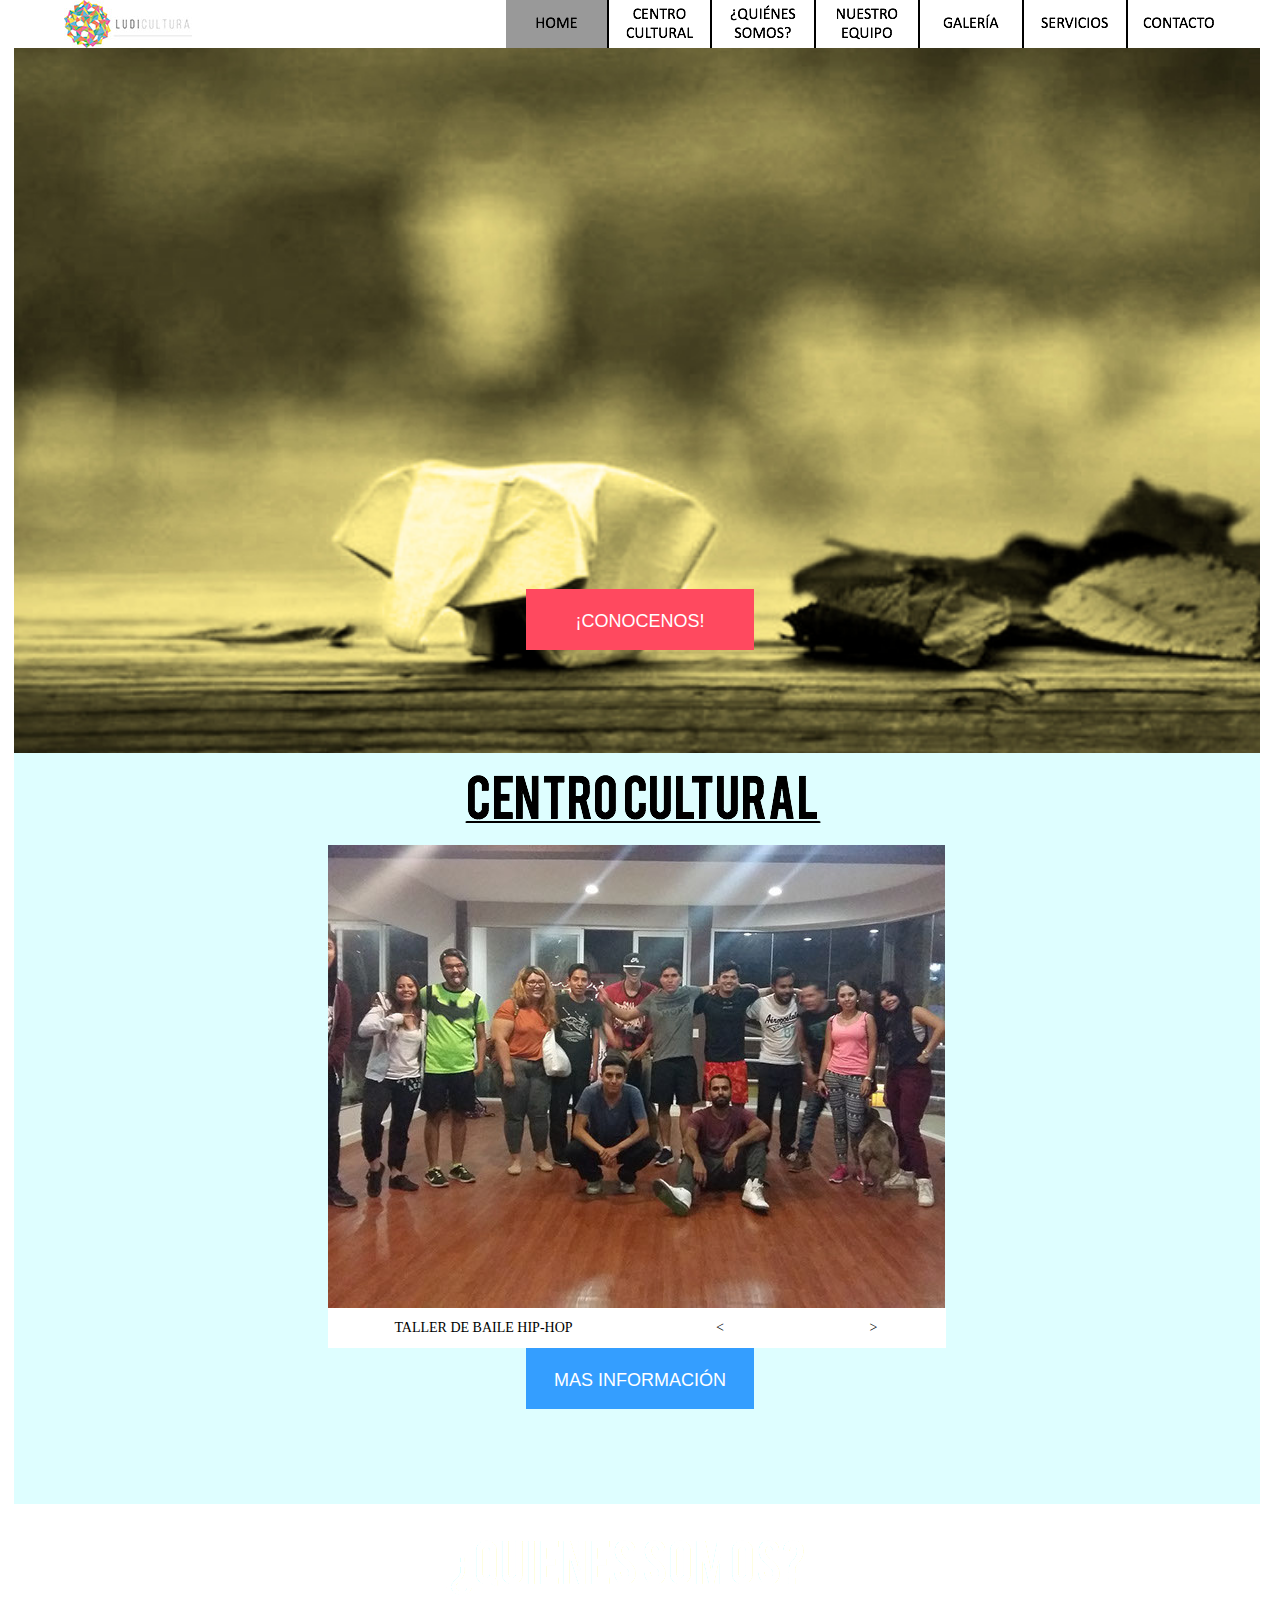
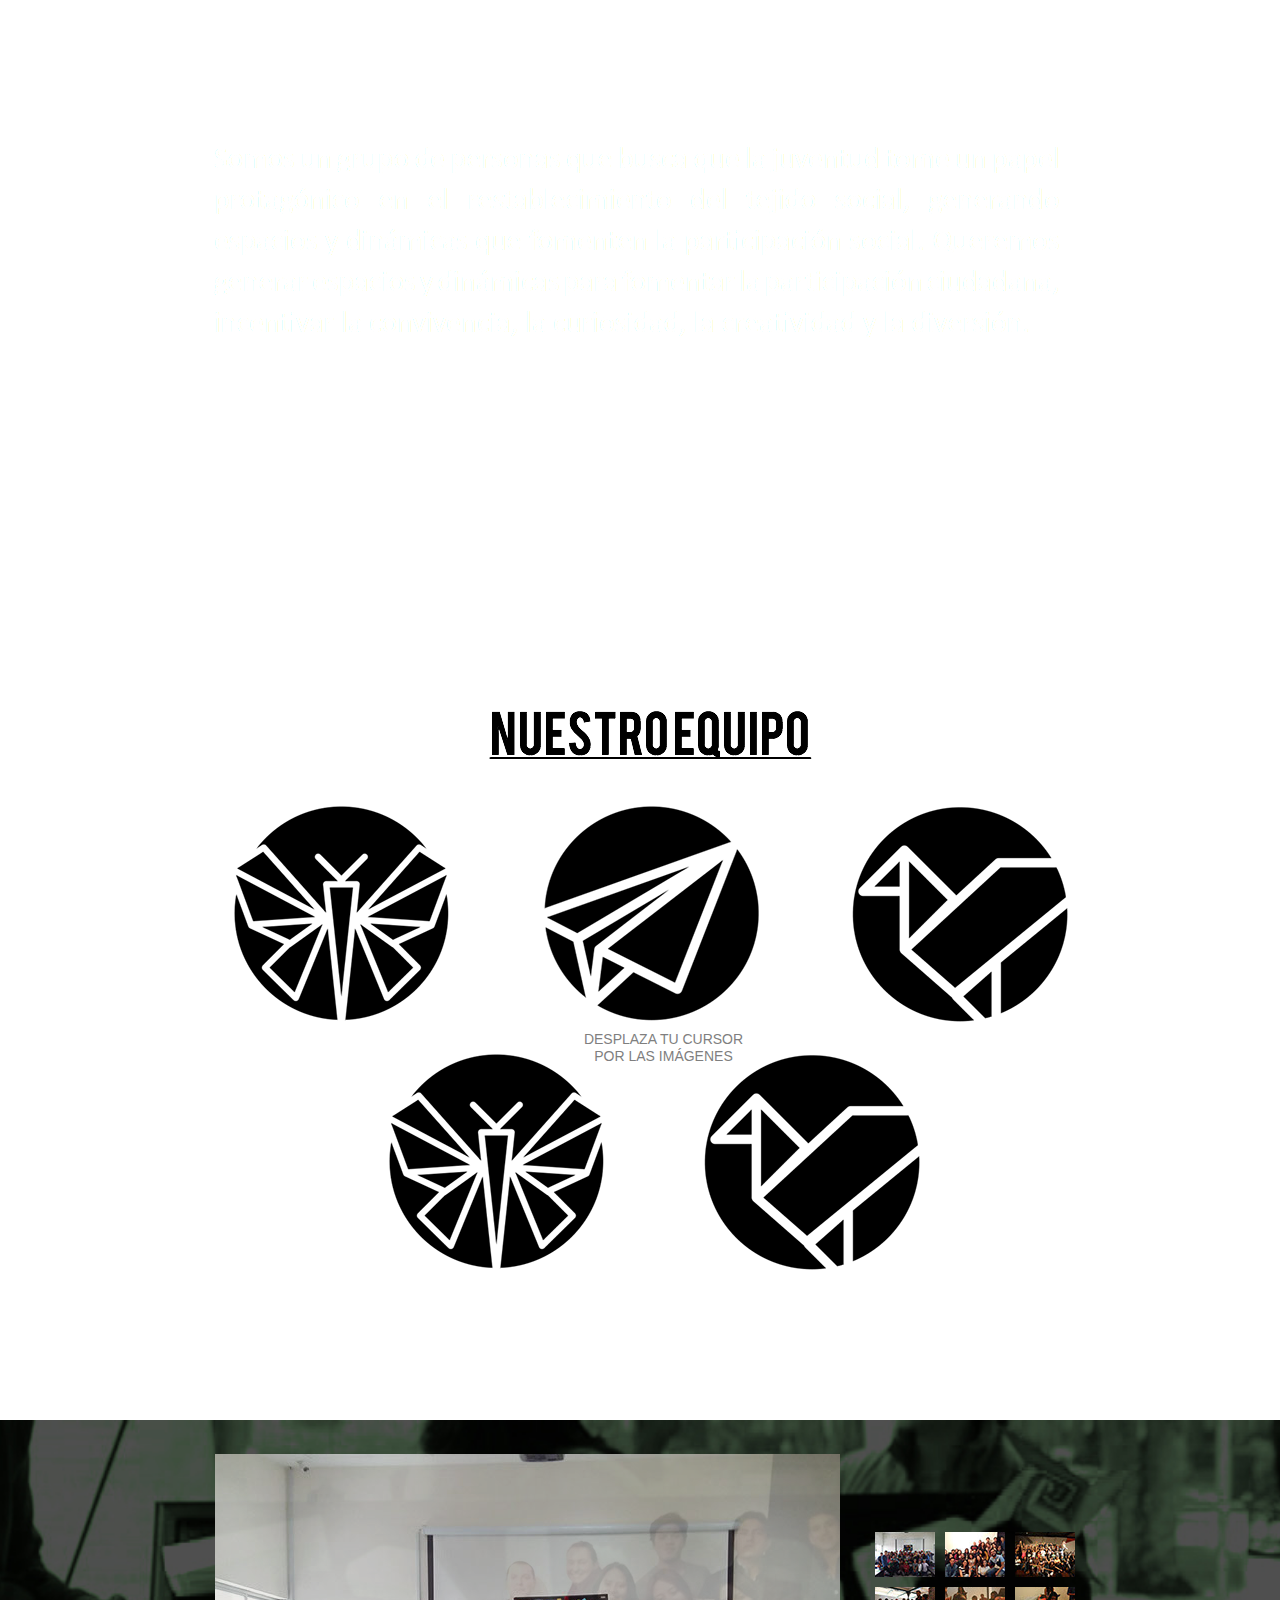
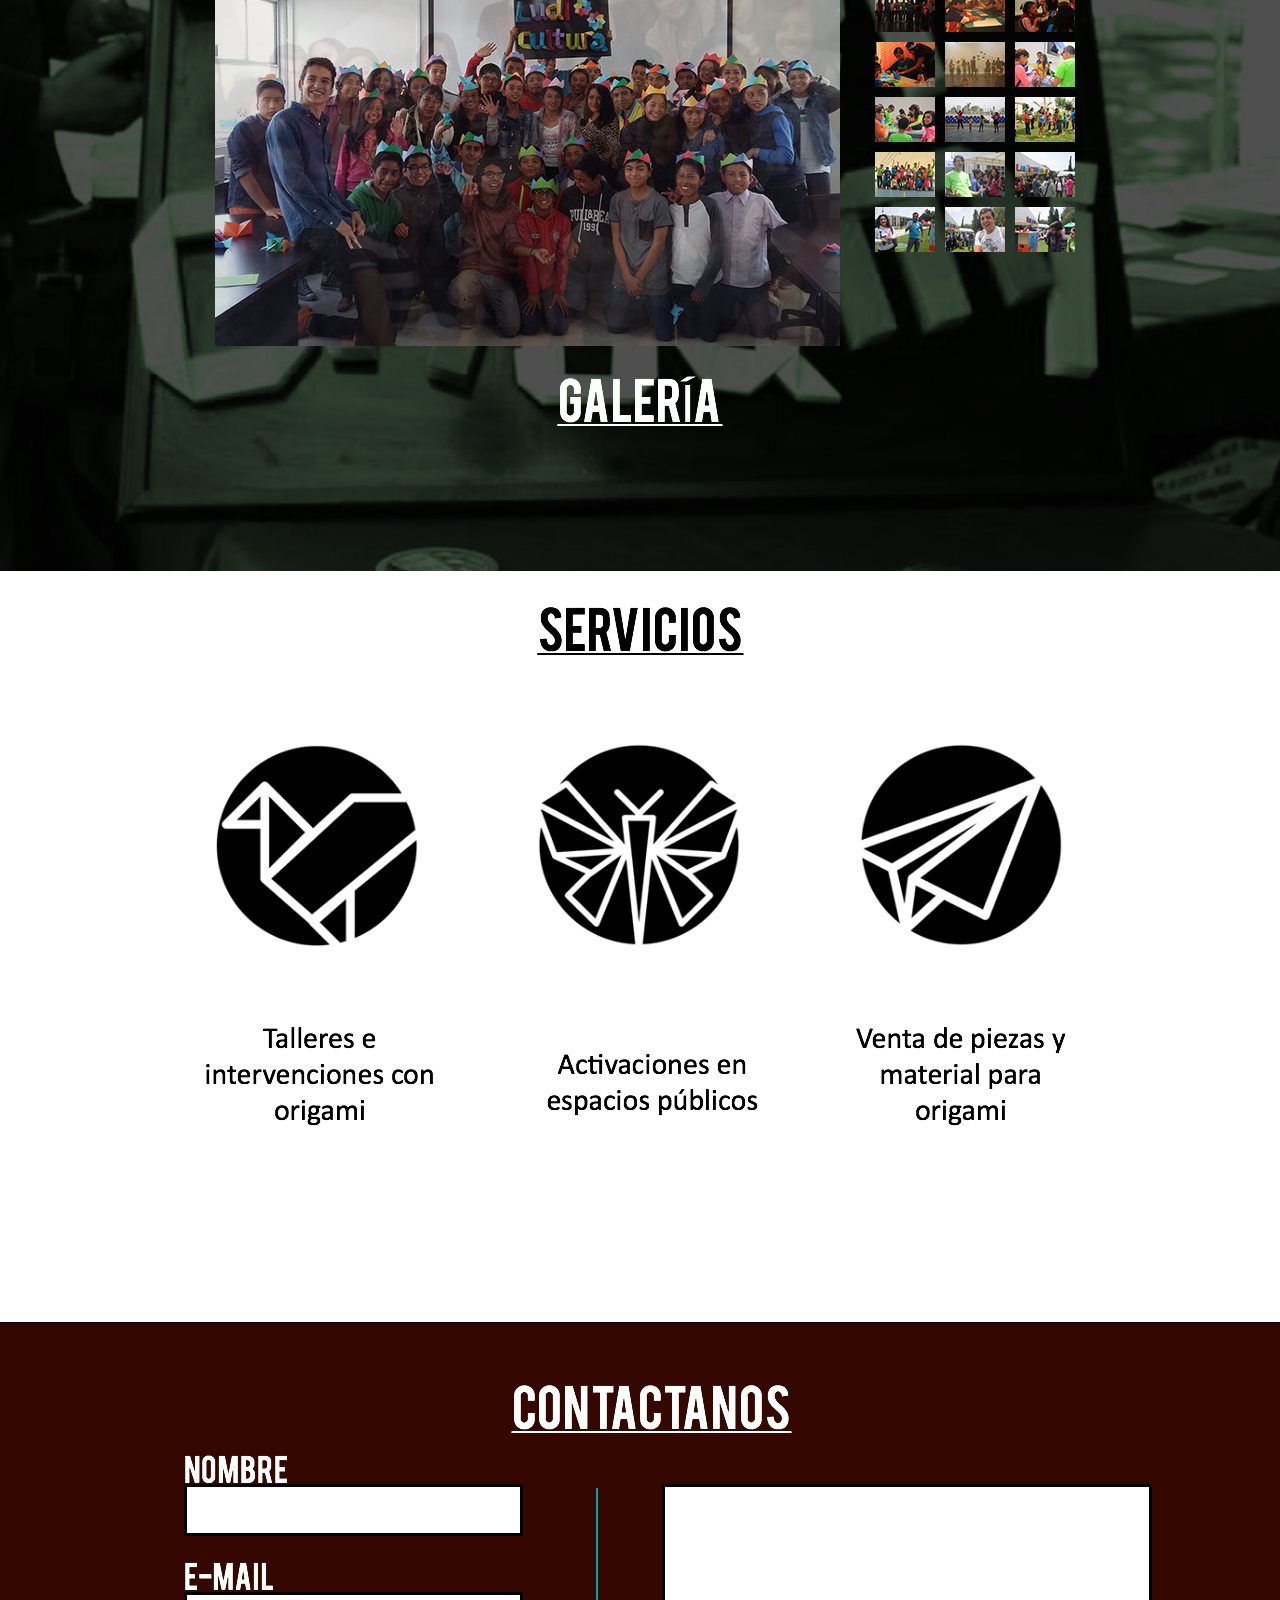
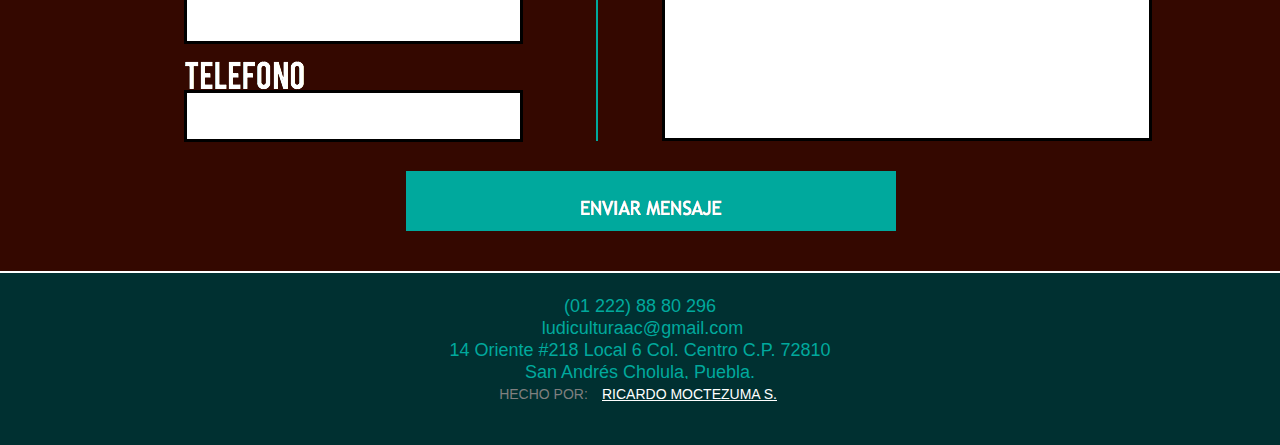
==== commit 57b95a94: "Fixed favicon url" ====
--- a/index.html
+++ b/index.html
@@ -8,7 +8,7 @@
 
   <meta http-equiv="Content-type" content="text/html;charset=UTF-8"/>
   <meta name="generator" content="2015.1.2.344"/>
-  <link rel="shortcut icon" type="image/x-icon" href="/favicon.ico?">
+  <link rel="shortcut icon" type="image/x-icon" href="./favicon.ico">
   <title>Ludicultura</title>
   <!-- CSS -->
   <link rel="stylesheet" type="text/css" href="css/site_global.css?254915991"/>
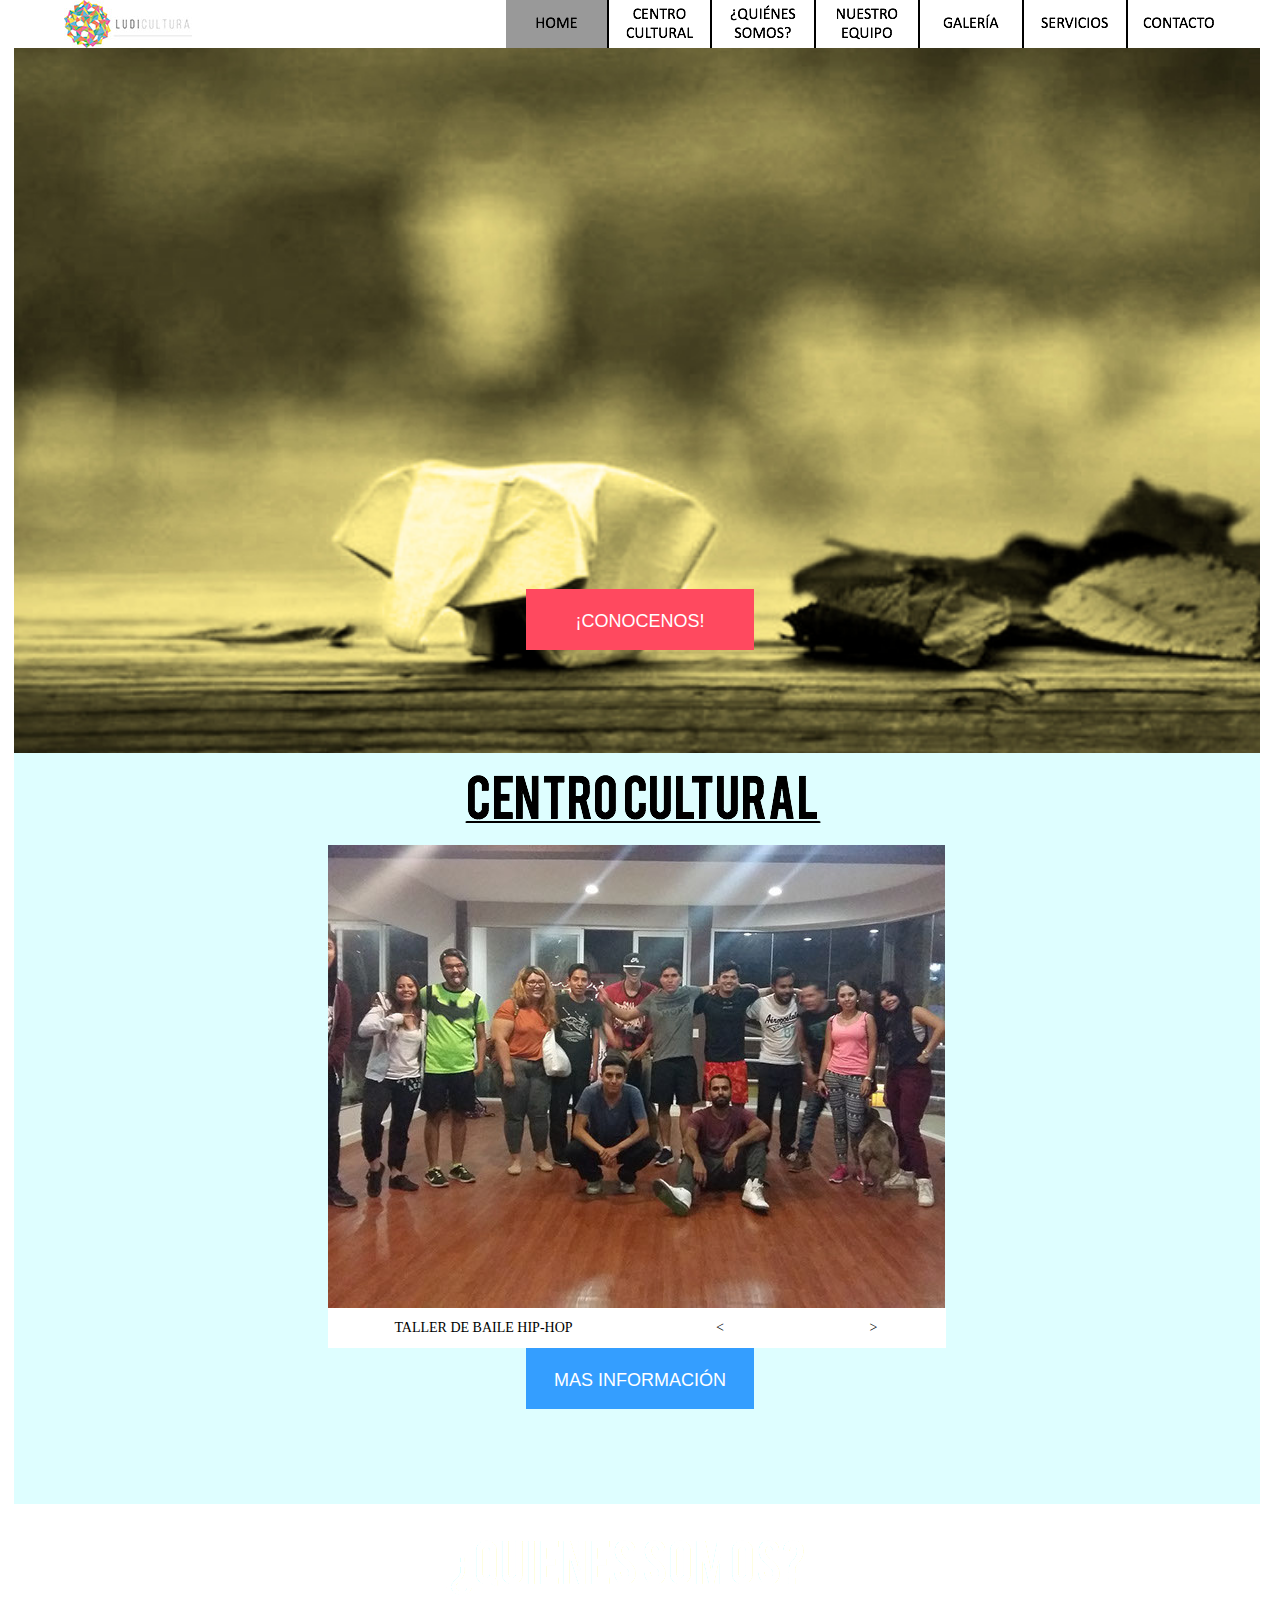
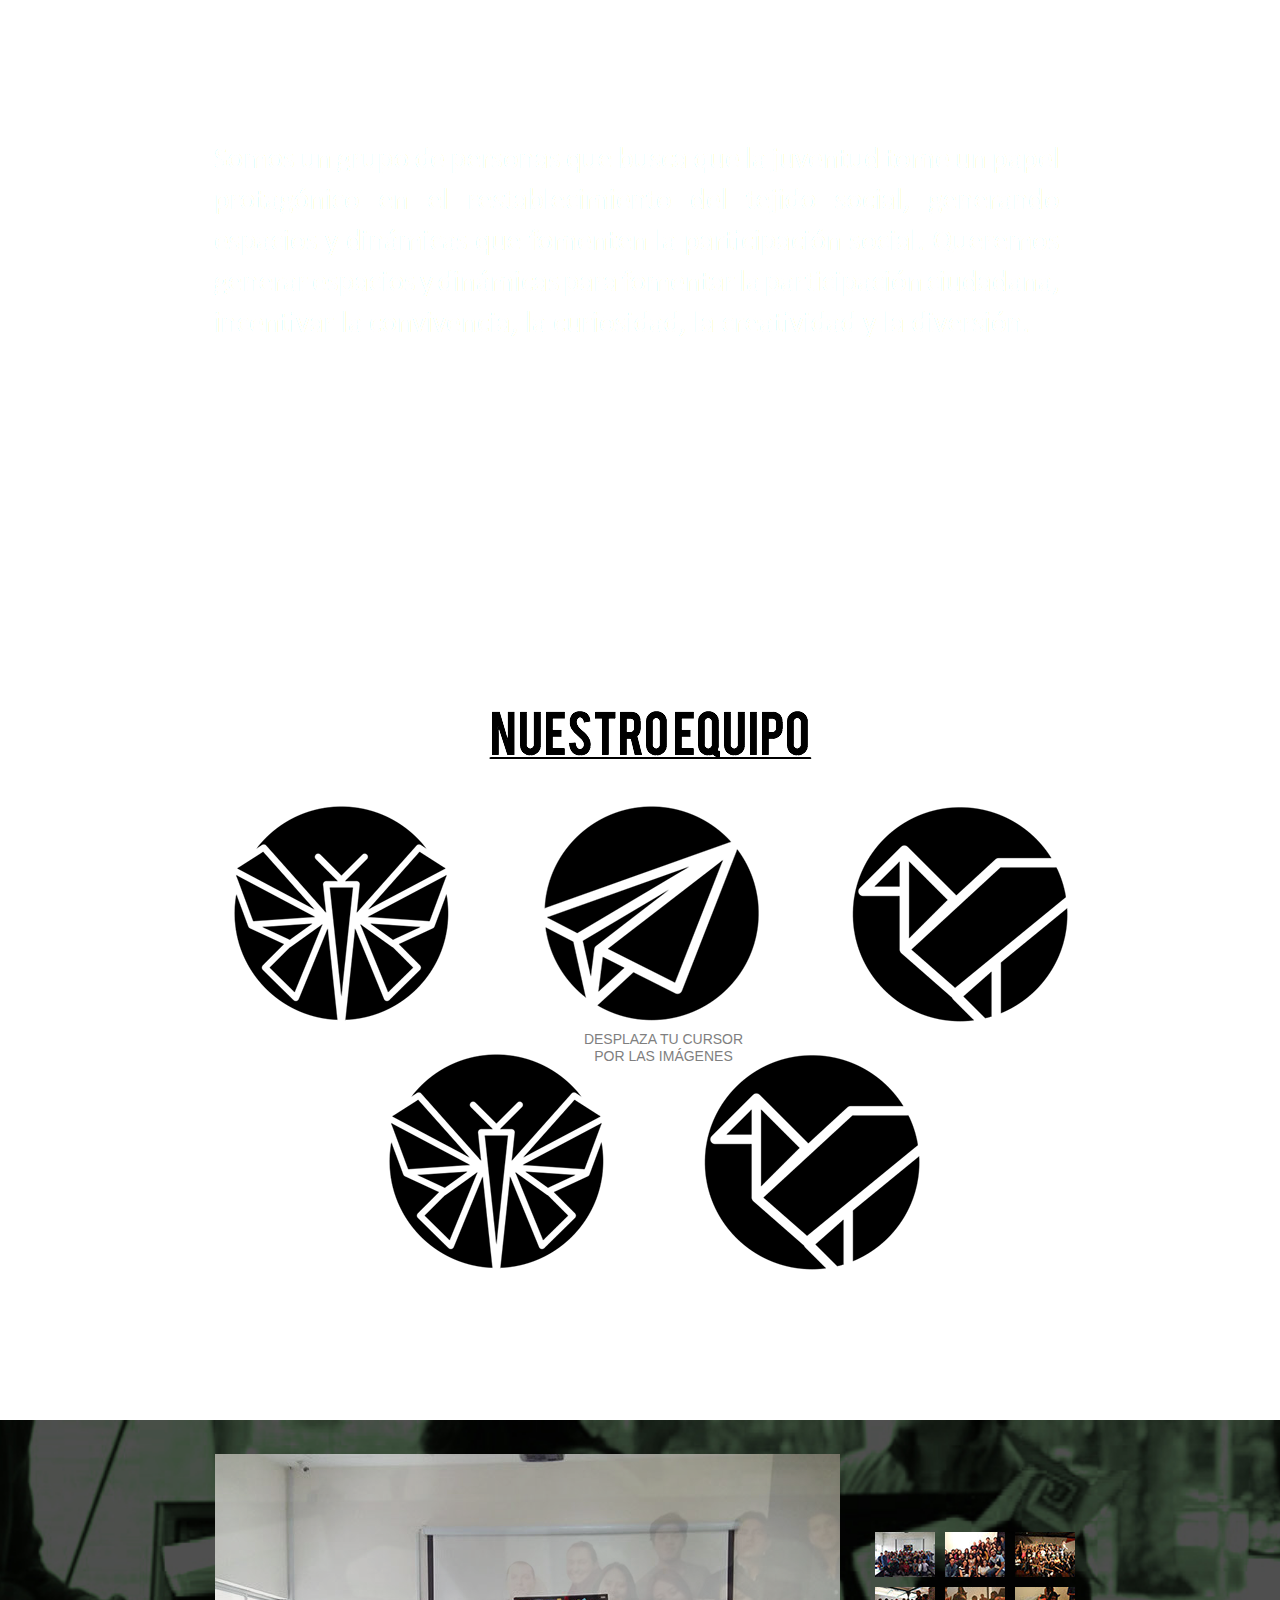
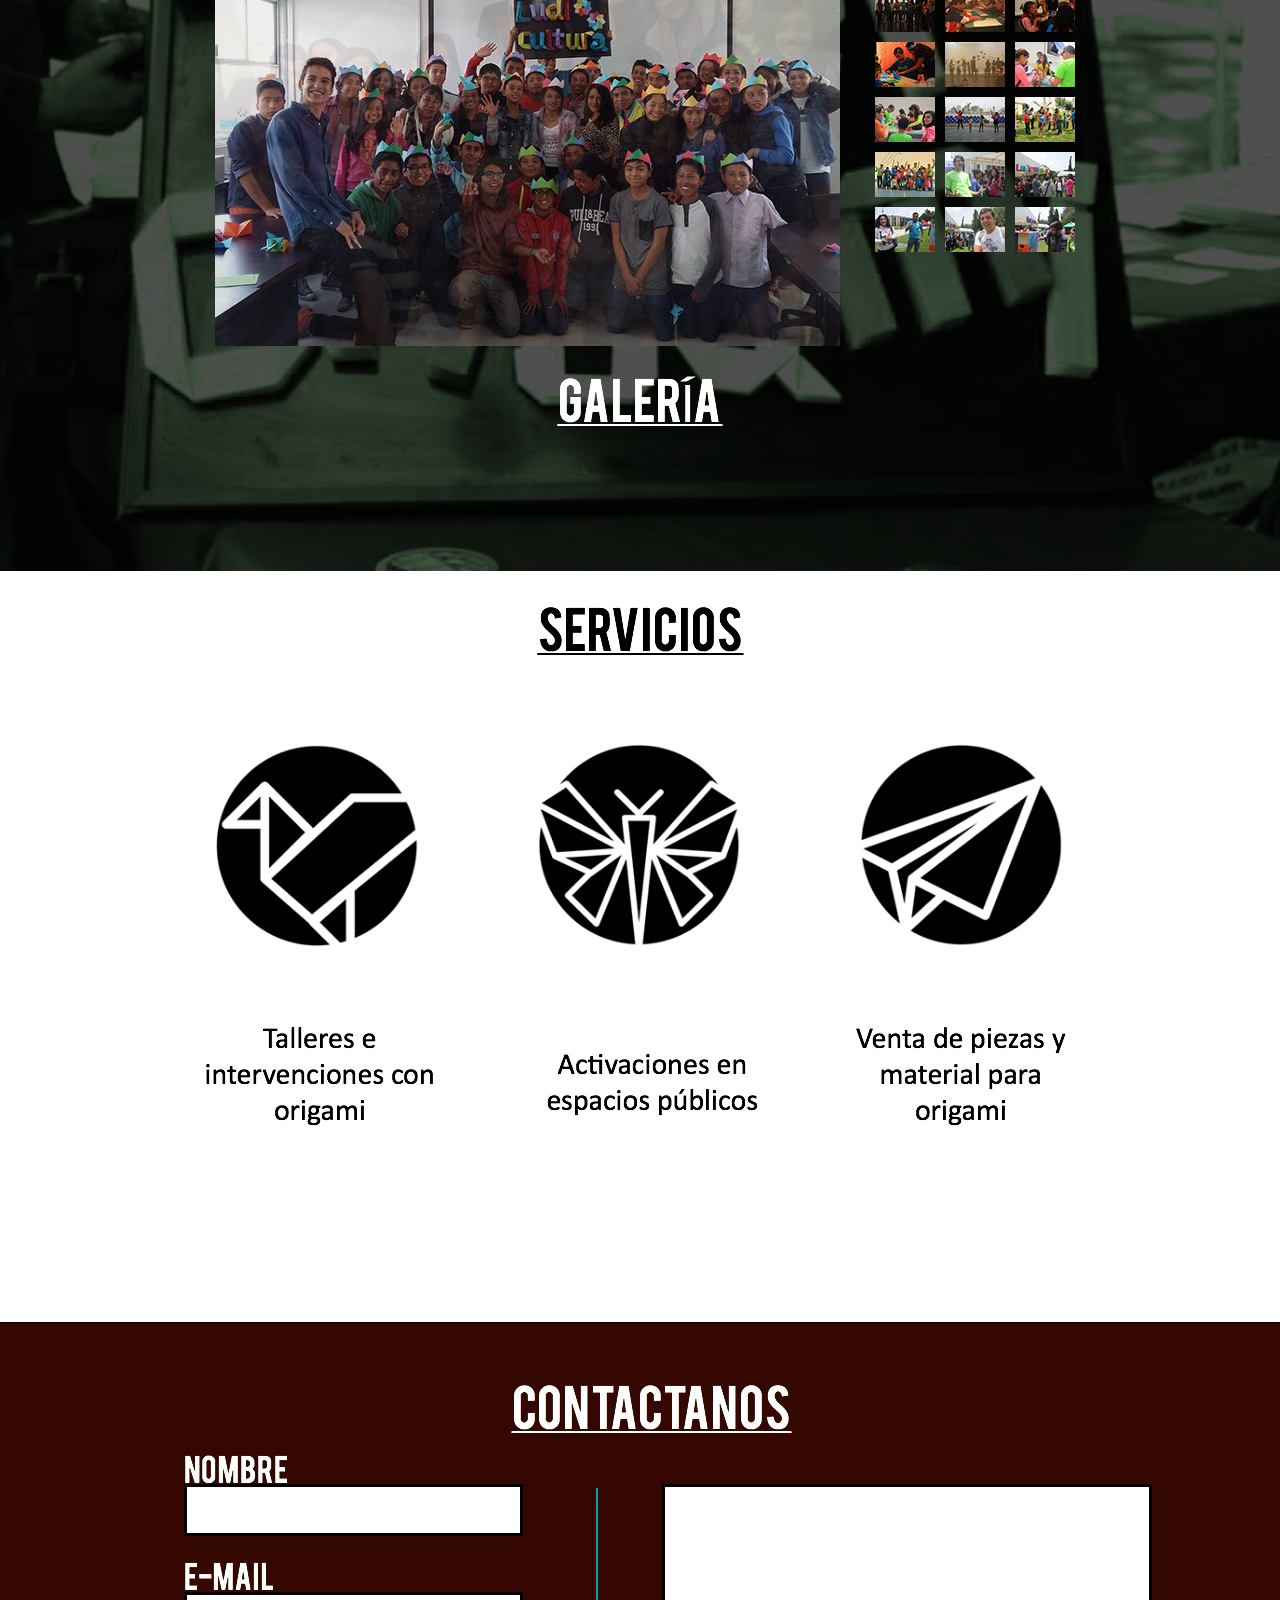
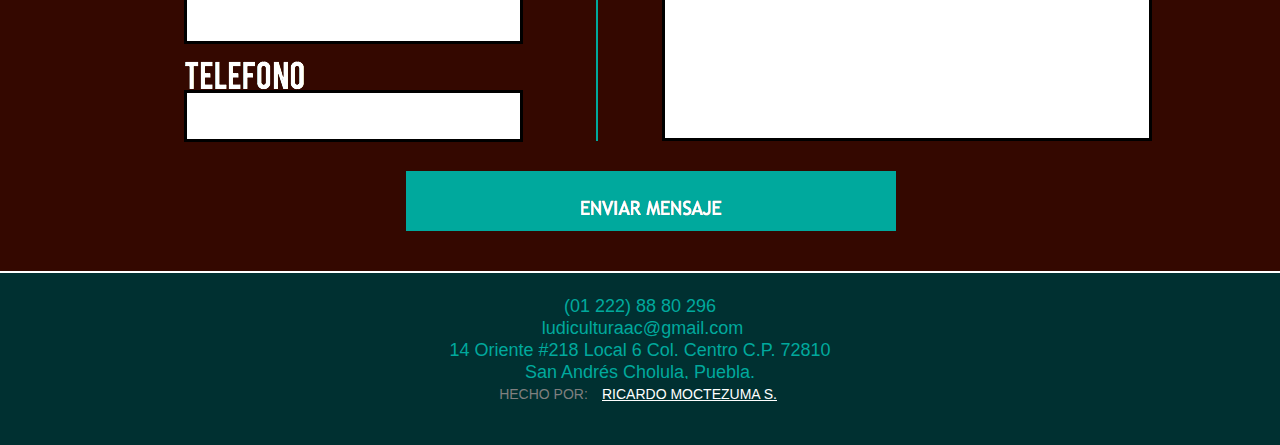
==== commit 3cc17d9f: "Test of index" ====
--- a/index.html
+++ b/index.html
@@ -8,7 +8,7 @@
 
   <meta http-equiv="Content-type" content="text/html;charset=UTF-8"/>
   <meta name="generator" content="2015.1.2.344"/>
-  <link rel="shortcut icon" type="image/x-icon" href="./favicon.ico">
+  <link rel="shortcut icon" type="image/x-icon" href="{{ site.baseurl }}/favicon.ico">
   <title>Ludicultura</title>
   <!-- CSS -->
   <link rel="stylesheet" type="text/css" href="css/site_global.css?254915991"/>
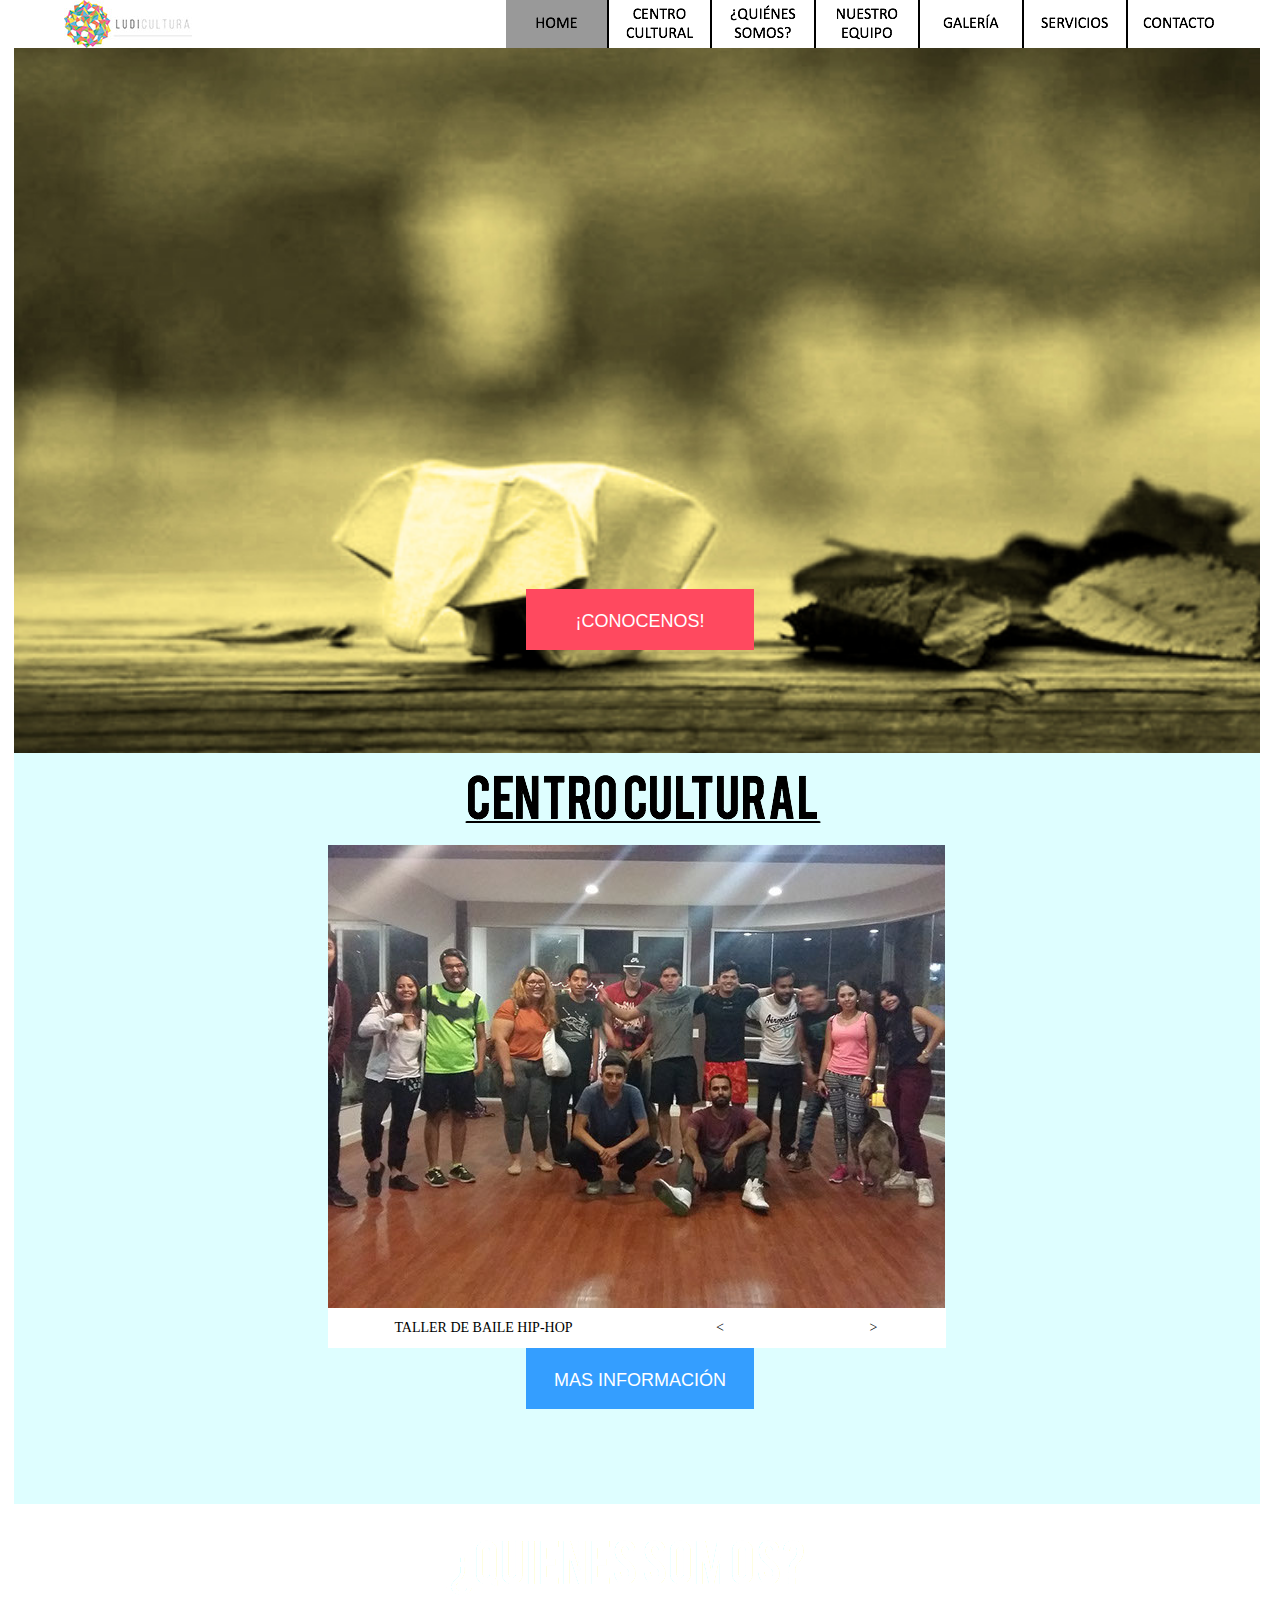
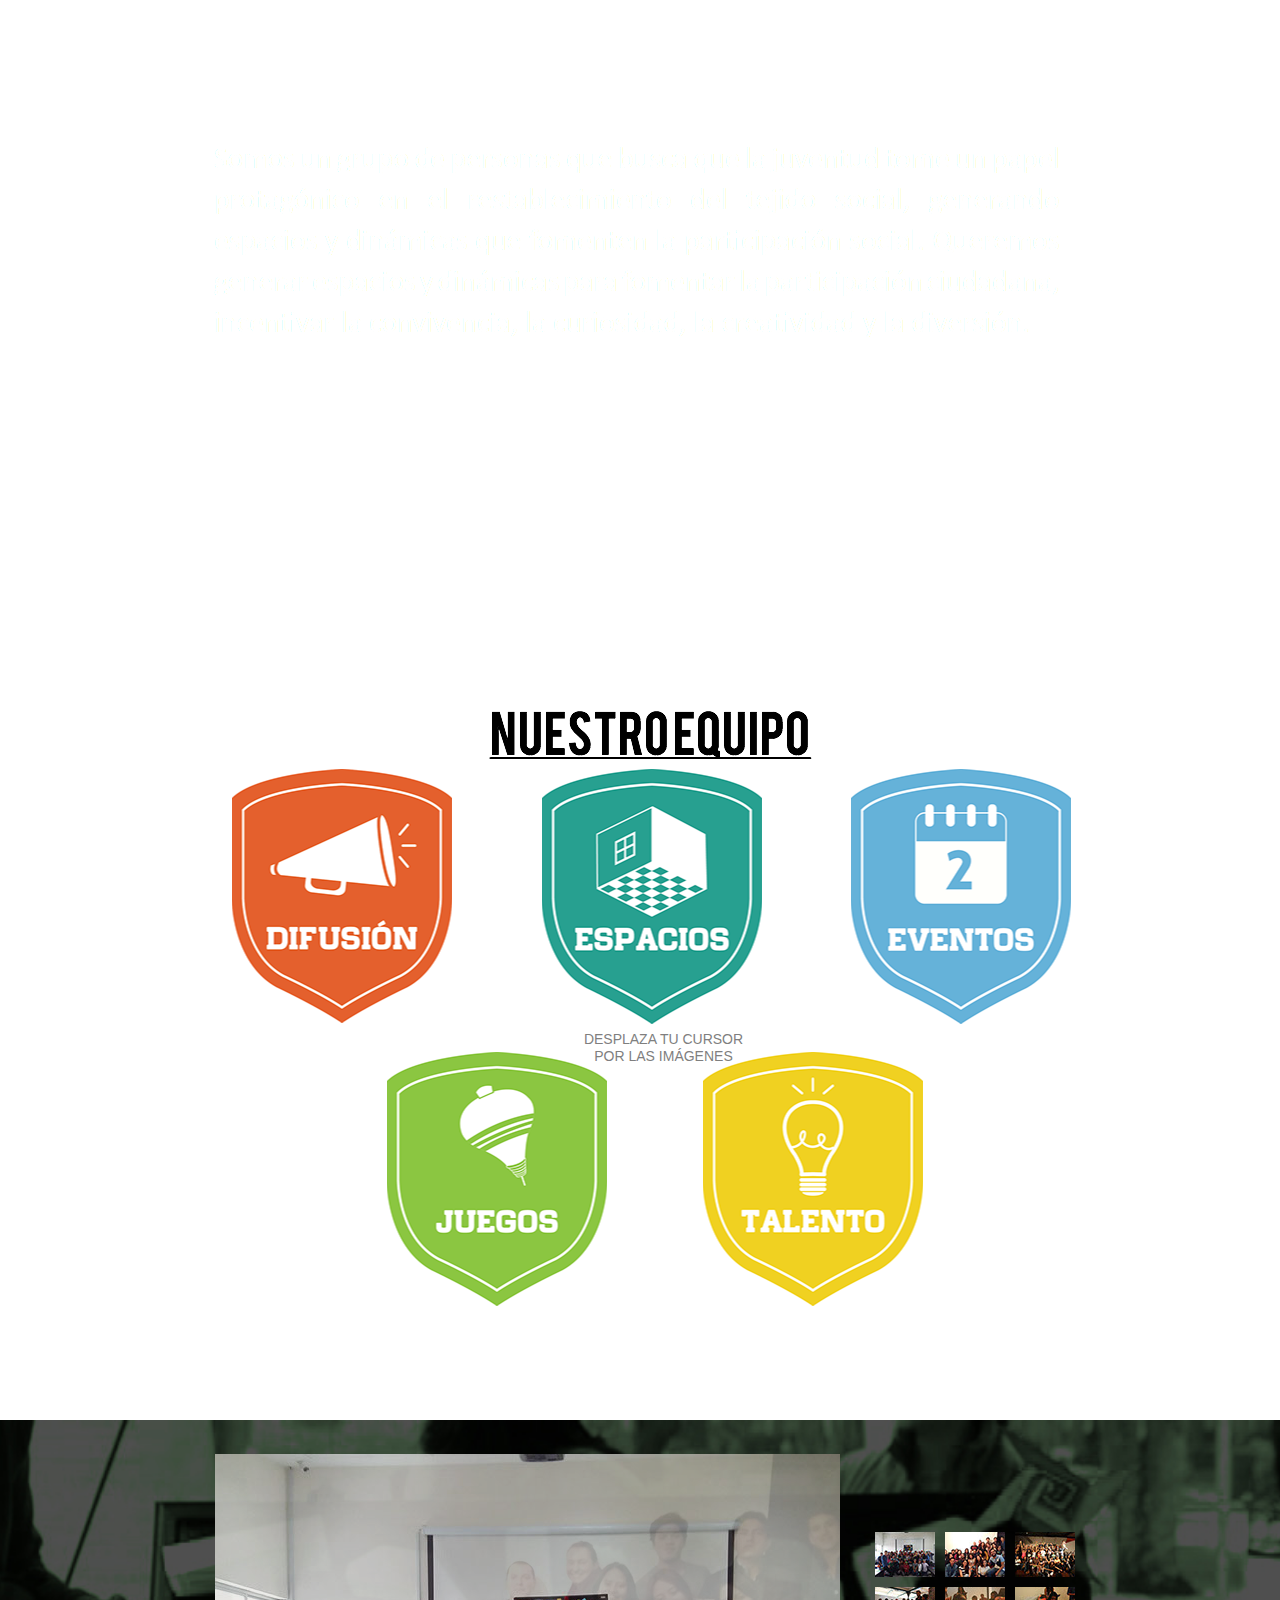
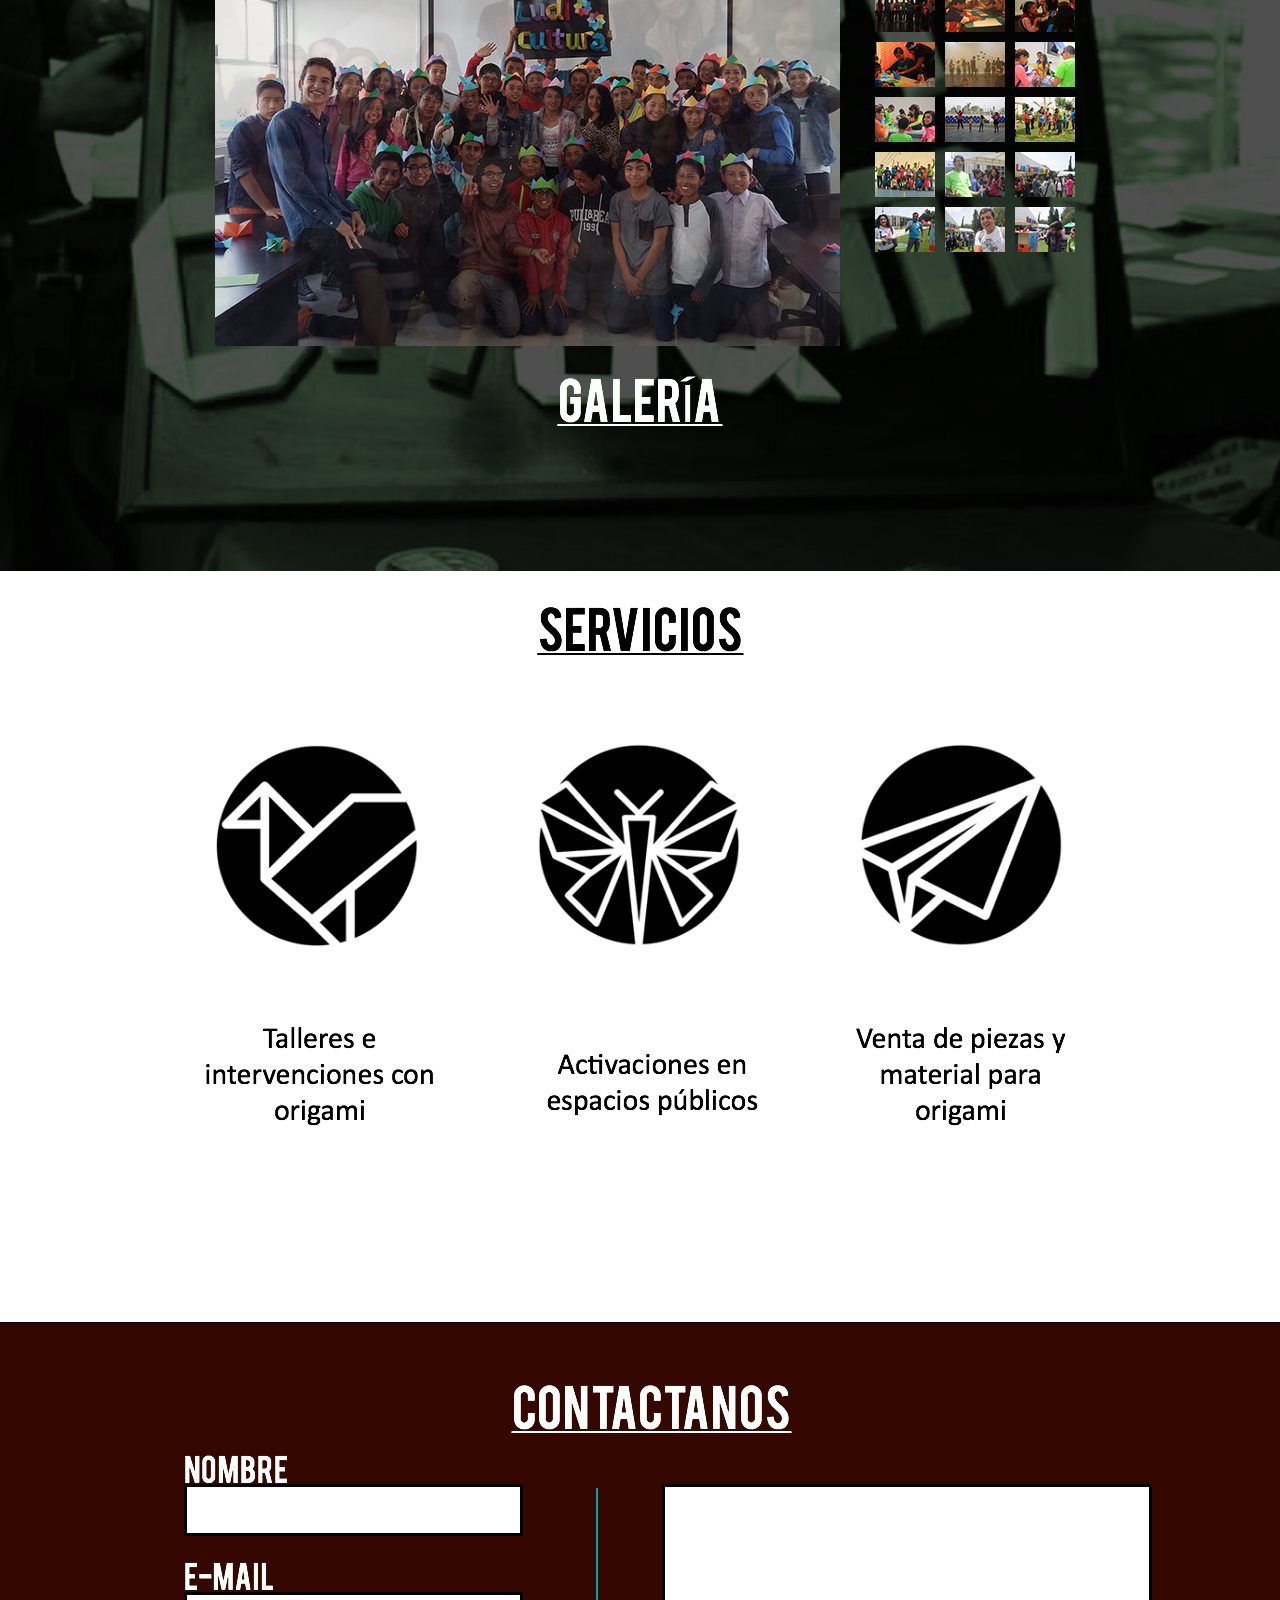
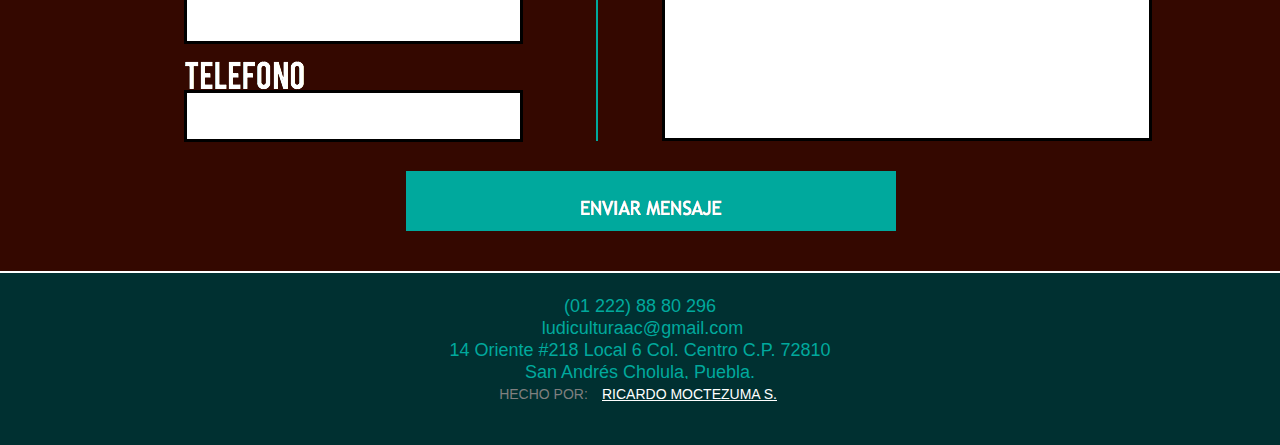
==== commit ee318e71: "Added our team logos" ====
--- a/index.html
+++ b/index.html
@@ -5,14 +5,14 @@
   <script type="text/javascript">
    if(typeof Muse == "undefined") window.Muse = {}; window.Muse.assets = {"required":["jquery-1.8.3.min.js", "museutils.js", "jquery.musepolyfill.bgsize.js", "jquery.musemenu.js", "webpro.js", "musewpslideshow.js", "jquery.museoverlay.js", "touchswipe.js", "jquery.watch.js", "jquery.scrolleffects.js", "index.css"], "outOfDate":[]};
 </script>
-
+  
   <meta http-equiv="Content-type" content="text/html;charset=UTF-8"/>
   <meta name="generator" content="2015.1.2.344"/>
-  <link rel="shortcut icon" type="image/x-icon" href="{{ site.baseurl }}/favicon.ico">
+  <link rel="shortcut icon" href="images/favicon.ico?4148476348"/>
   <title>Ludicultura</title>
   <!-- CSS -->
   <link rel="stylesheet" type="text/css" href="css/site_global.css?254915991"/>
-  <link rel="stylesheet" type="text/css" href="css/index.css?3886619944" id="pagesheet"/>
+  <link rel="stylesheet" type="text/css" href="css/index.css?4230579352" id="pagesheet"/>
   <!-- Other scripts -->
   <script type="text/javascript">
    document.documentElement.className = document.documentElement.className.replace(/\bnojs\b/g, 'js');
--- a/css/index.css
+++ b/css/index.css
@@ -1,7 +1,7 @@
 .version.index /* version checker */
 {
-	color: #0000E7;
-	background-color: #A91D28;
+	color: #0000FC;
+	background-color: #298498;
 }
 
 #page
@@ -761,9 +761,9 @@
 {
 	z-index: 77;
 	width: 0.01px;
-	height: 468px;
+	height: 537px;
 	margin-left: 82px;
-	margin-top: 45px;
+	margin-top: 10px;
 	position: relative;
 }
 
@@ -779,11 +779,13 @@
 {
 	position: absolute;
 	width: 220px;
-	height: 220px;
+	height: 254px;
 	border-width: 0px;
 	border-color: transparent;
 	border-radius: 10px;
-	background: transparent url("../images/mariposa.png") no-repeat center center;
+	background: transparent url("../images/difusion-ieu3238-fr.png") no-repeat center center;
+	background: rgba(0,0,0,0) url("../images/difusion.png") no-repeat center center;
+	background-color: transparent;
 	background-size: cover;
 }
 
@@ -791,12 +793,14 @@
 {
 	position: absolute;
 	width: 220px;
-	height: 220px;
+	height: 255px;
 	border-width: 0px;
 	border-color: transparent;
 	border-radius: 10px;
 	left: 310px;
-	background: transparent url("../images/avion.png") no-repeat center center;
+	background: transparent url("../images/espacios-ieu3237-fr.png") no-repeat center center;
+	background: rgba(0,0,0,0) url("../images/espacios.png") no-repeat center center;
+	background-color: transparent;
 	background-size: cover;
 }
 
@@ -804,59 +808,76 @@
 {
 	position: absolute;
 	width: 220px;
-	height: 220px;
+	height: 255px;
 	border-width: 0px;
 	border-color: transparent;
 	border-radius: 10px;
 	left: 619px;
-	background: transparent url("../images/paloma.png") no-repeat center center;
+	background: transparent url("../images/eventos-ieu3242-fr.png") no-repeat center center;
+	background: rgba(0,0,0,0) url("../images/eventos.png") no-repeat center center;
+	background-color: transparent;
 	background-size: cover;
 }
 
-#u3241
-{
-	position: absolute;
-	width: 220px;
-	height: 220px;
-	border-width: 0px;
-	border-color: transparent;
-	border-radius: 10px;
-	top: 248px;
-	left: 471px;
-	background: transparent url("../images/paloma.png") no-repeat center center;
-	background-size: cover;
-}
-
-#u3239
-{
-	position: absolute;
-	width: 220px;
-	height: 220px;
-	border-width: 0px;
-	border-color: transparent;
-	border-radius: 10px;
-	top: 248px;
-	left: 155px;
-	background: transparent url("../images/mariposa.png") no-repeat center center;
-	background-size: cover;
-}
-
-#u3238.PamphletThumbSelected,#u3237.PamphletThumbSelected,#u3242.PamphletThumbSelected,#u3241.PamphletThumbSelected,#u3239.PamphletThumbSelected
+#u3237.PamphletThumbSelected,#u3242.PamphletThumbSelected
 {
 	background-repeat: no-repeat;
 	background-position: center center;
 	width: 220px;
-	height: 220px;
+	height: 255px;
 	min-height: 0px;
 	margin: 0px;
 	background-size: cover;
 }
 
+#u3241
+{
+	position: absolute;
+	width: 220px;
+	height: 254px;
+	border-width: 0px;
+	border-color: transparent;
+	border-radius: 10px;
+	top: 283px;
+	left: 471px;
+	background: transparent url("../images/talento-ieu3241-fr.png") no-repeat center center;
+	background: rgba(0,0,0,0) url("../images/talento.png") no-repeat center center;
+	background-color: transparent;
+	background-size: cover;
+}
+
+#u3239
+{
+	position: absolute;
+	width: 220px;
+	height: 254px;
+	border-width: 0px;
+	border-color: transparent;
+	border-radius: 10px;
+	top: 283px;
+	left: 155px;
+	background: transparent url("../images/juegos-ieu3239-fr.png") no-repeat center center;
+	background: rgba(0,0,0,0) url("../images/juegos.png") no-repeat center center;
+	background-color: transparent;
+	background-size: cover;
+}
+
+#u3238.PamphletThumbSelected,#u3241.PamphletThumbSelected,#u3239.PamphletThumbSelected
+{
+	background-repeat: no-repeat;
+	background-position: center center;
+	width: 220px;
+	height: 254px;
+	min-height: 0px;
+	margin: 0px;
+	background-size: cover;
+}
+
 #u3243
 {
 	position: absolute;
 	width: 810px;
-	top: 15px;
+	top: 21px;
 	left: 15px;
 }
 
@@ -985,7 +1006,7 @@
 	border-radius: 200px;
 	position: relative;
 	margin-right: -10000px;
-	margin-top: 248px;
+	margin-top: 290px;
 	left: 471px;
 	padding: 100px 11px 37px;
 	background: #FFFFFF url("../images/erick.png") no-repeat left top;
@@ -1023,7 +1044,7 @@
 	border-radius: 200px;
 	position: relative;
 	margin-right: -10000px;
-	margin-top: 248px;
+	margin-top: 290px;
 	left: 155px;
 	padding: 23px 11px 114px;
 	background: #FFFFFF url("../images/pilip.png") no-repeat left top;
@@ -1066,7 +1087,7 @@
 	text-align: center;
 	color: #7F7F7F;
 	margin-left: 432px;
-	top: -241px;
+	top: -275px;
 	margin-bottom: -34px;
 	position: relative;
 }
@@ -1074,7 +1095,7 @@
 #galeria
 {
 	left: -136px;
-	margin-top: 92px;
+	margin-top: 58px;
 	position: relative;
 }
 
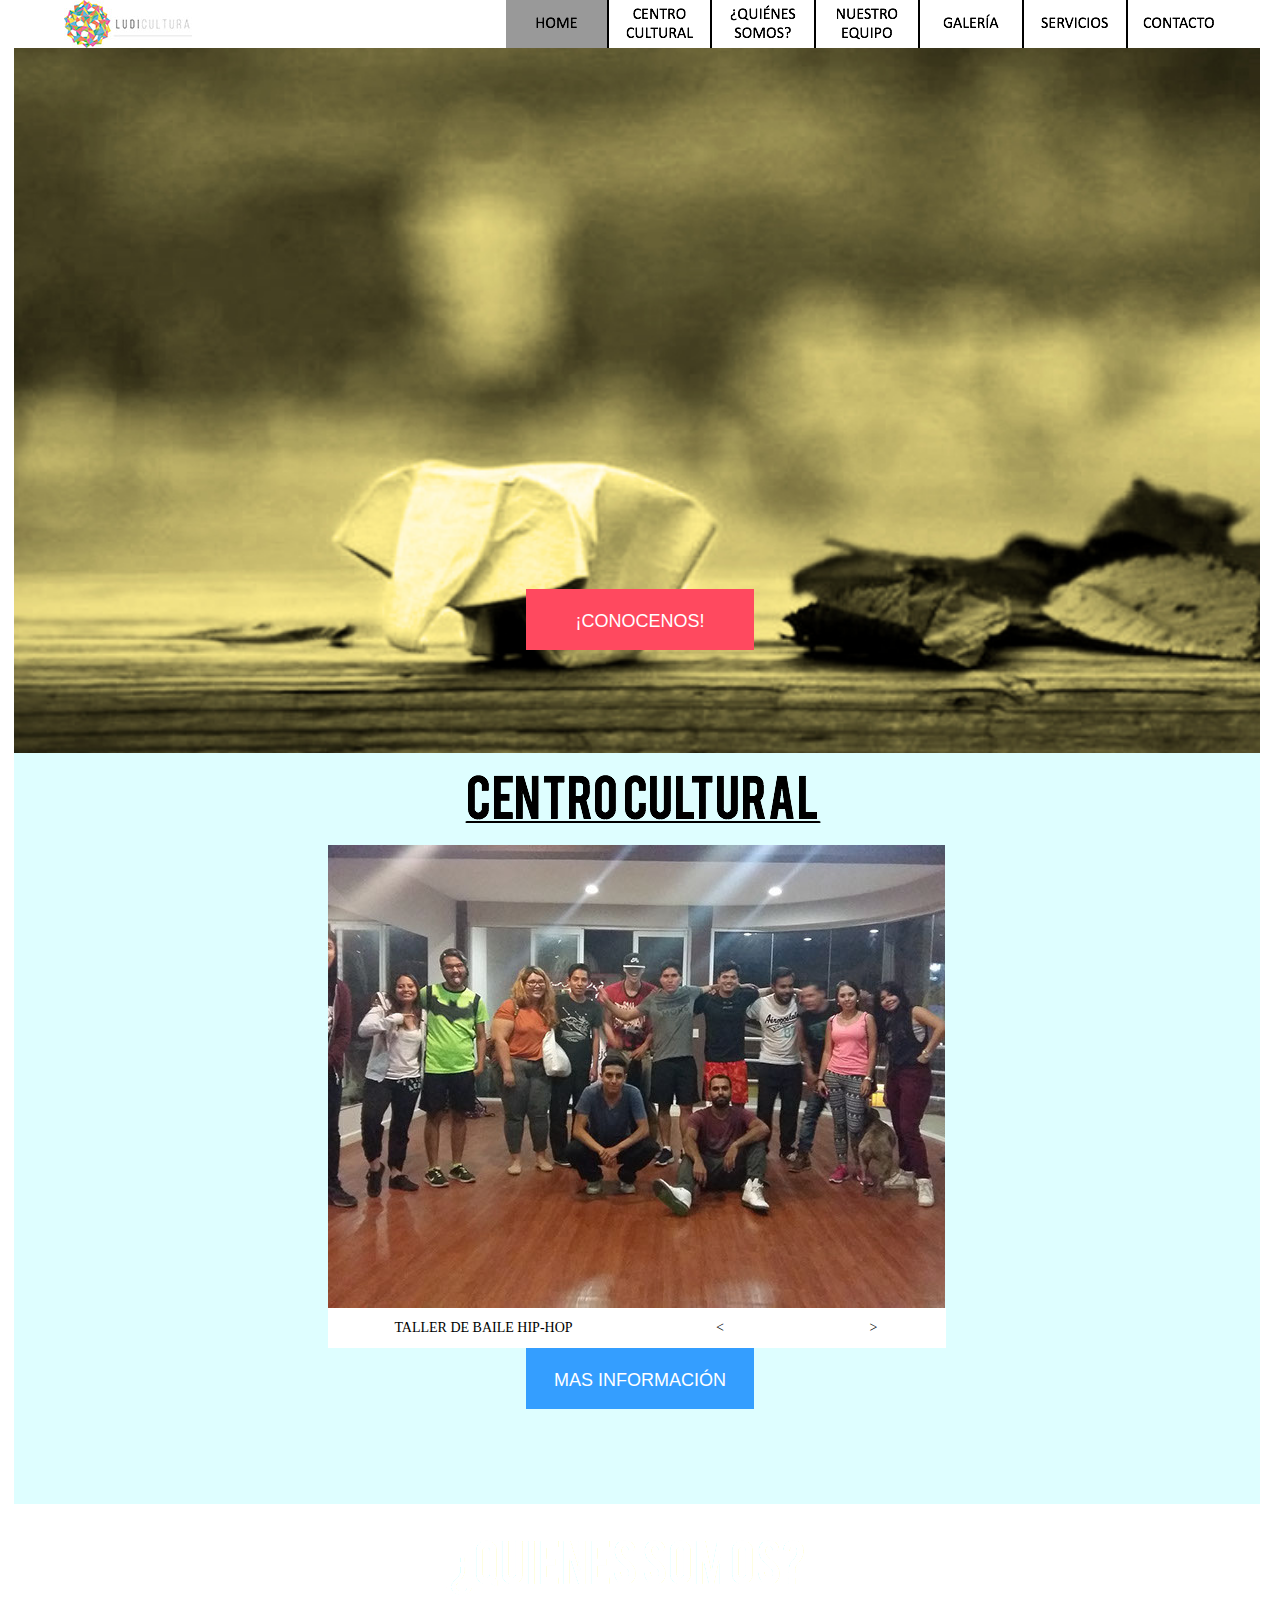
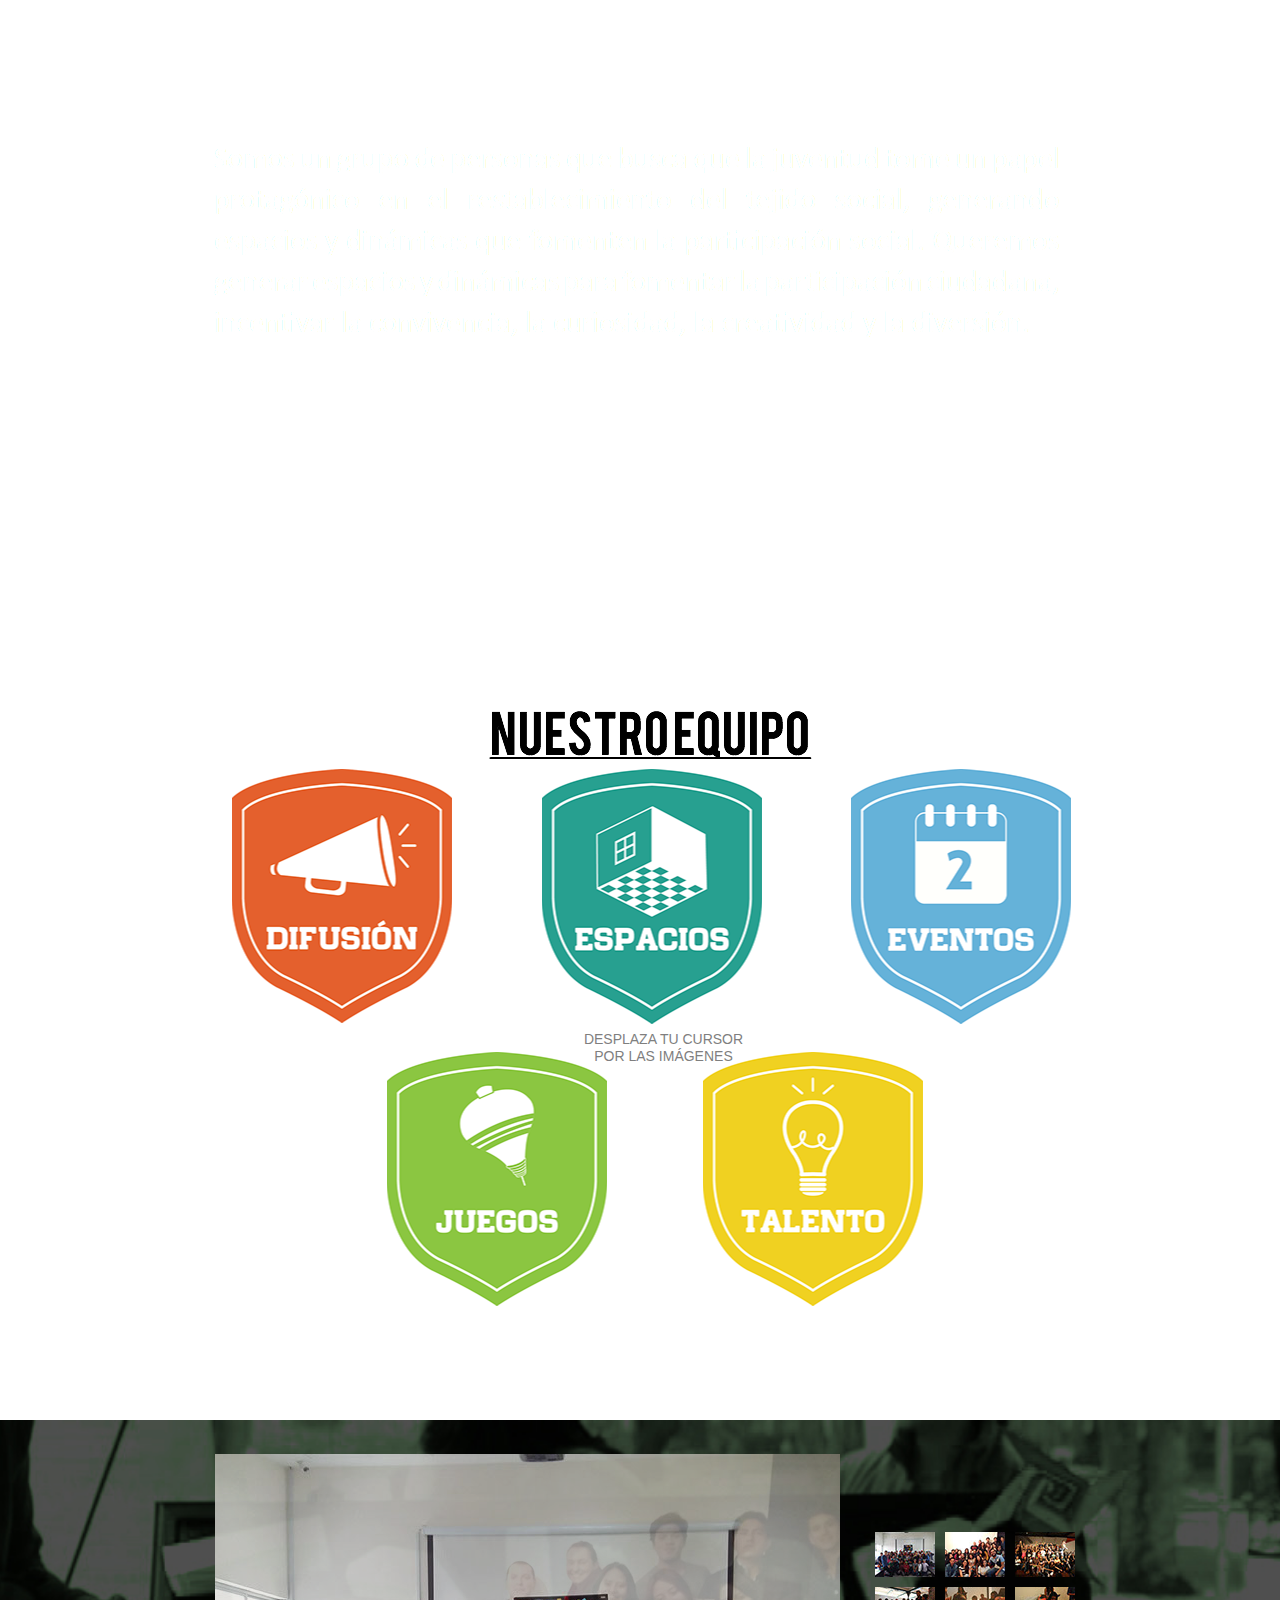
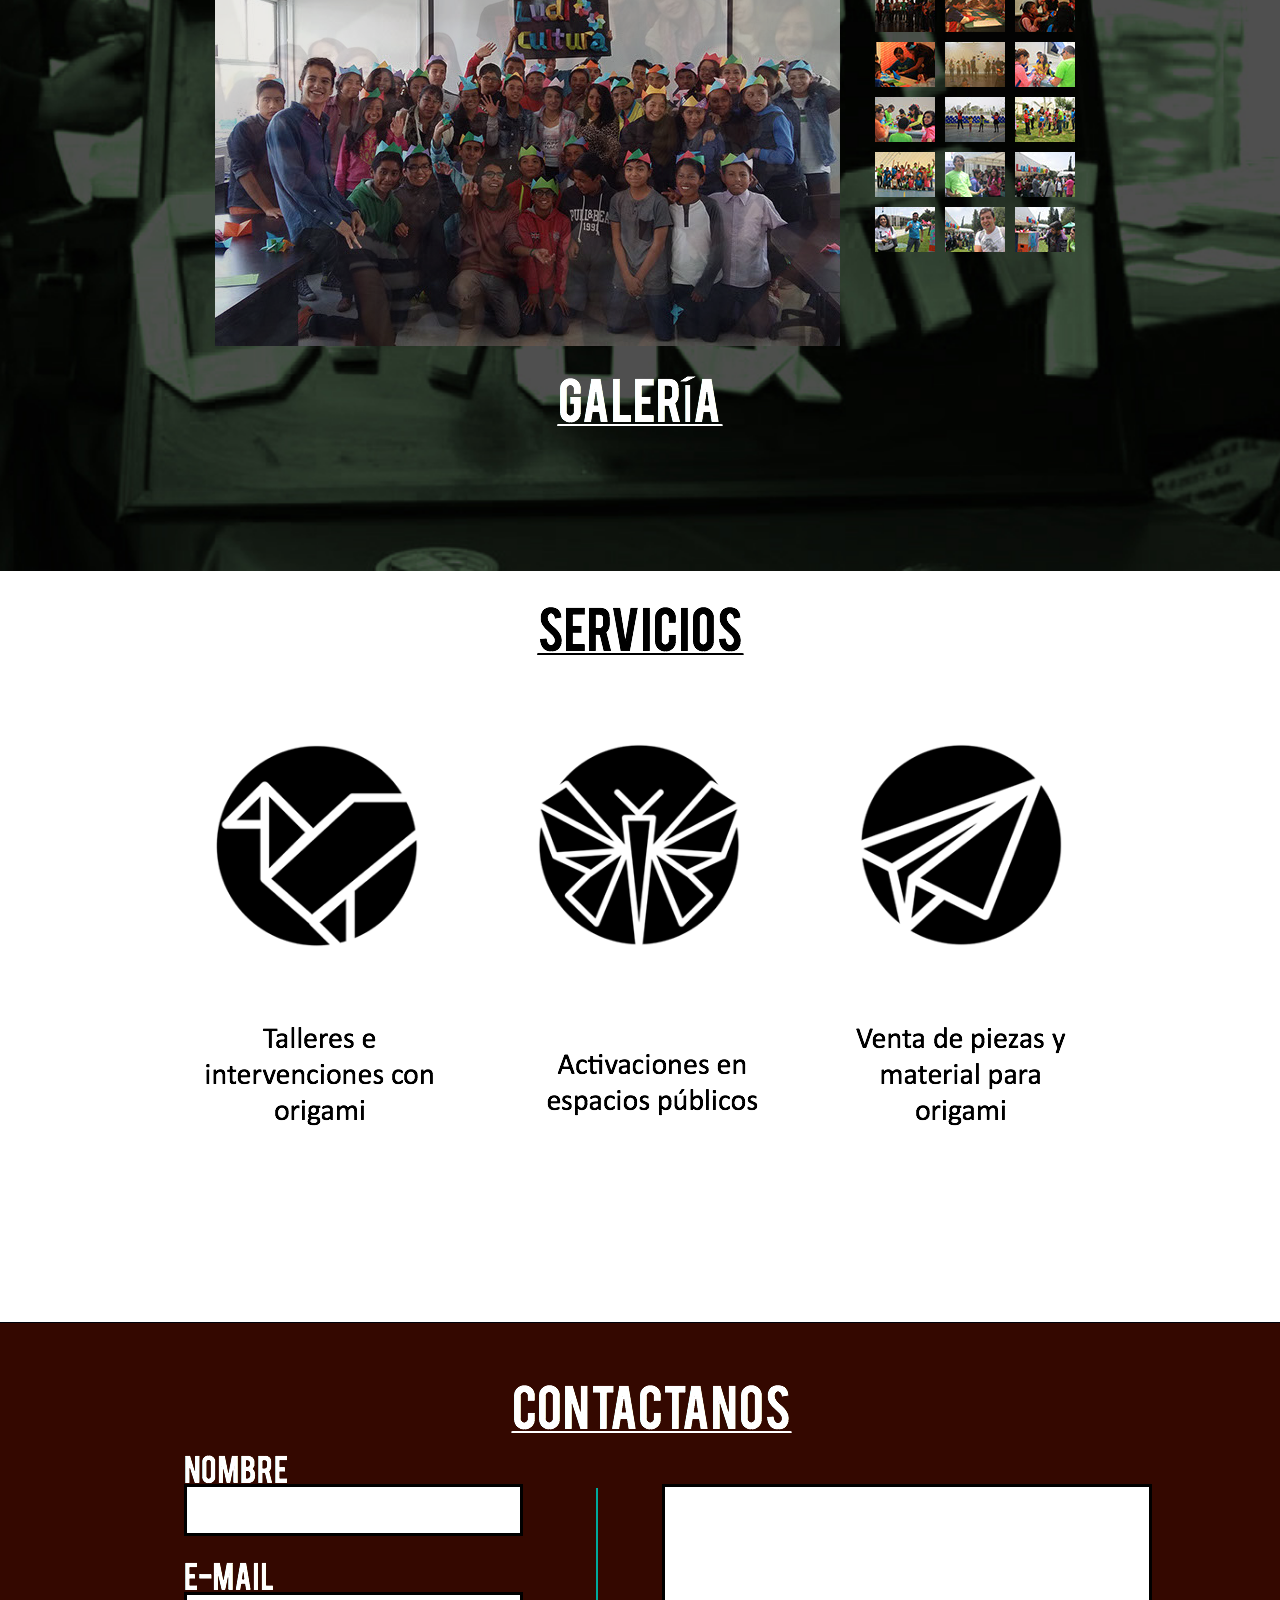
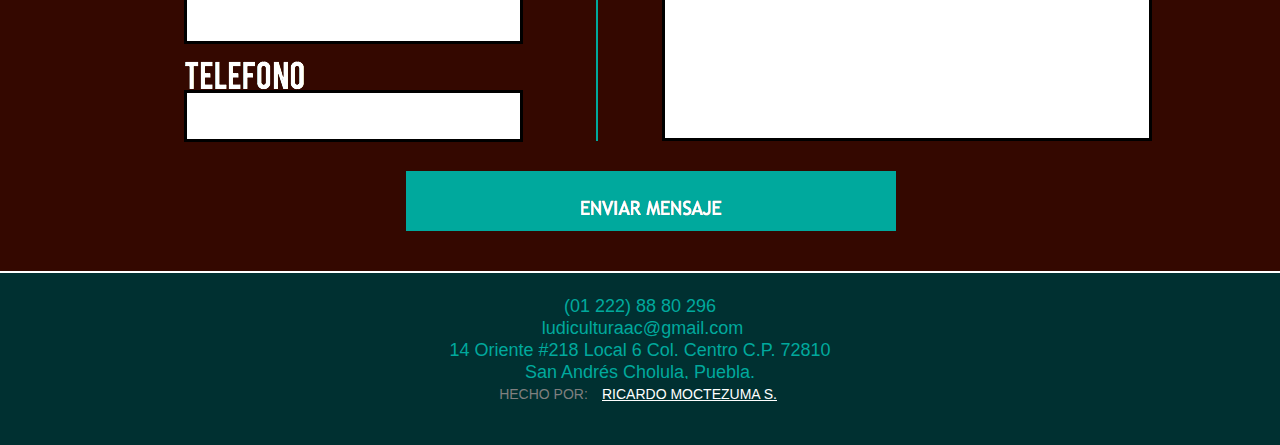
==== commit 7499a00e: "Update email contact" ====
--- a/index.html
+++ b/index.html
@@ -12,7 +12,7 @@
   <title>Ludicultura</title>
   <!-- CSS -->
   <link rel="stylesheet" type="text/css" href="css/site_global.css?254915991"/>
-  <link rel="stylesheet" type="text/css" href="css/index.css?4230579352" id="pagesheet"/>
+  <link rel="stylesheet" type="text/css" href="css/index.css?3993374775" id="pagesheet"/>
   <!-- Other scripts -->
   <script type="text/javascript">
    document.documentElement.className = document.documentElement.className.replace(/\bnojs\b/g, 'js');
--- a/css/index.css
+++ b/css/index.css
@@ -1,7 +1,7 @@
 .version.index /* version checker */
 {
-	color: #0000FC;
-	background-color: #298498;
+	color: #0000EE;
+	background-color: #061037;
 }
 
 #page
@@ -2073,10 +2073,10 @@
 	border-color: #000000;
 	background-color: #FFFFFF;
 	padding: 6px;
+	letter-spacing: 0px;
 	color: #000000;
 	text-align: center;
 	font-size: 13px;
-	letter-spacing: 0px;
 	line-height: 34px;
 	font-family: Trebuchet, Trebuchet MS, Tahoma, Arial, sans-serif;
 	position: relative;
@@ -2179,9 +2179,9 @@
 #widgetu1117.frm-sub-st #u1131-4 p
 {
 	color: #00A99D;
+	line-height: 1;
+	font-size: 14px;
 	text-align: center;
-	font-size: 14px;
-	line-height: 1;
 	font-family: Helvetica, Helvetica Neue, Arial, sans-serif;
 	font-weight: bold;
 	font-style: normal;
@@ -2210,9 +2210,9 @@
 #widgetu1117.frm-subm-err-st #u1137-4 p
 {
 	color: #D7244C;
+	line-height: 1;
+	font-size: 14px;
 	text-align: center;
-	font-size: 14px;
-	line-height: 1;
 	font-family: Helvetica, Helvetica Neue, Arial, sans-serif;
 	font-weight: bold;
 	font-style: normal;
@@ -2249,8 +2249,8 @@
 #widgetu1117.frm-subm-ok-st #u1118-4 p
 {
 	color: #000000;
+	font-size: 14px;
 	text-align: center;
-	font-size: 14px;
 	font-family: Helvetica, Helvetica Neue, Arial, sans-serif;
 	font-weight: bold;
 	font-style: normal;
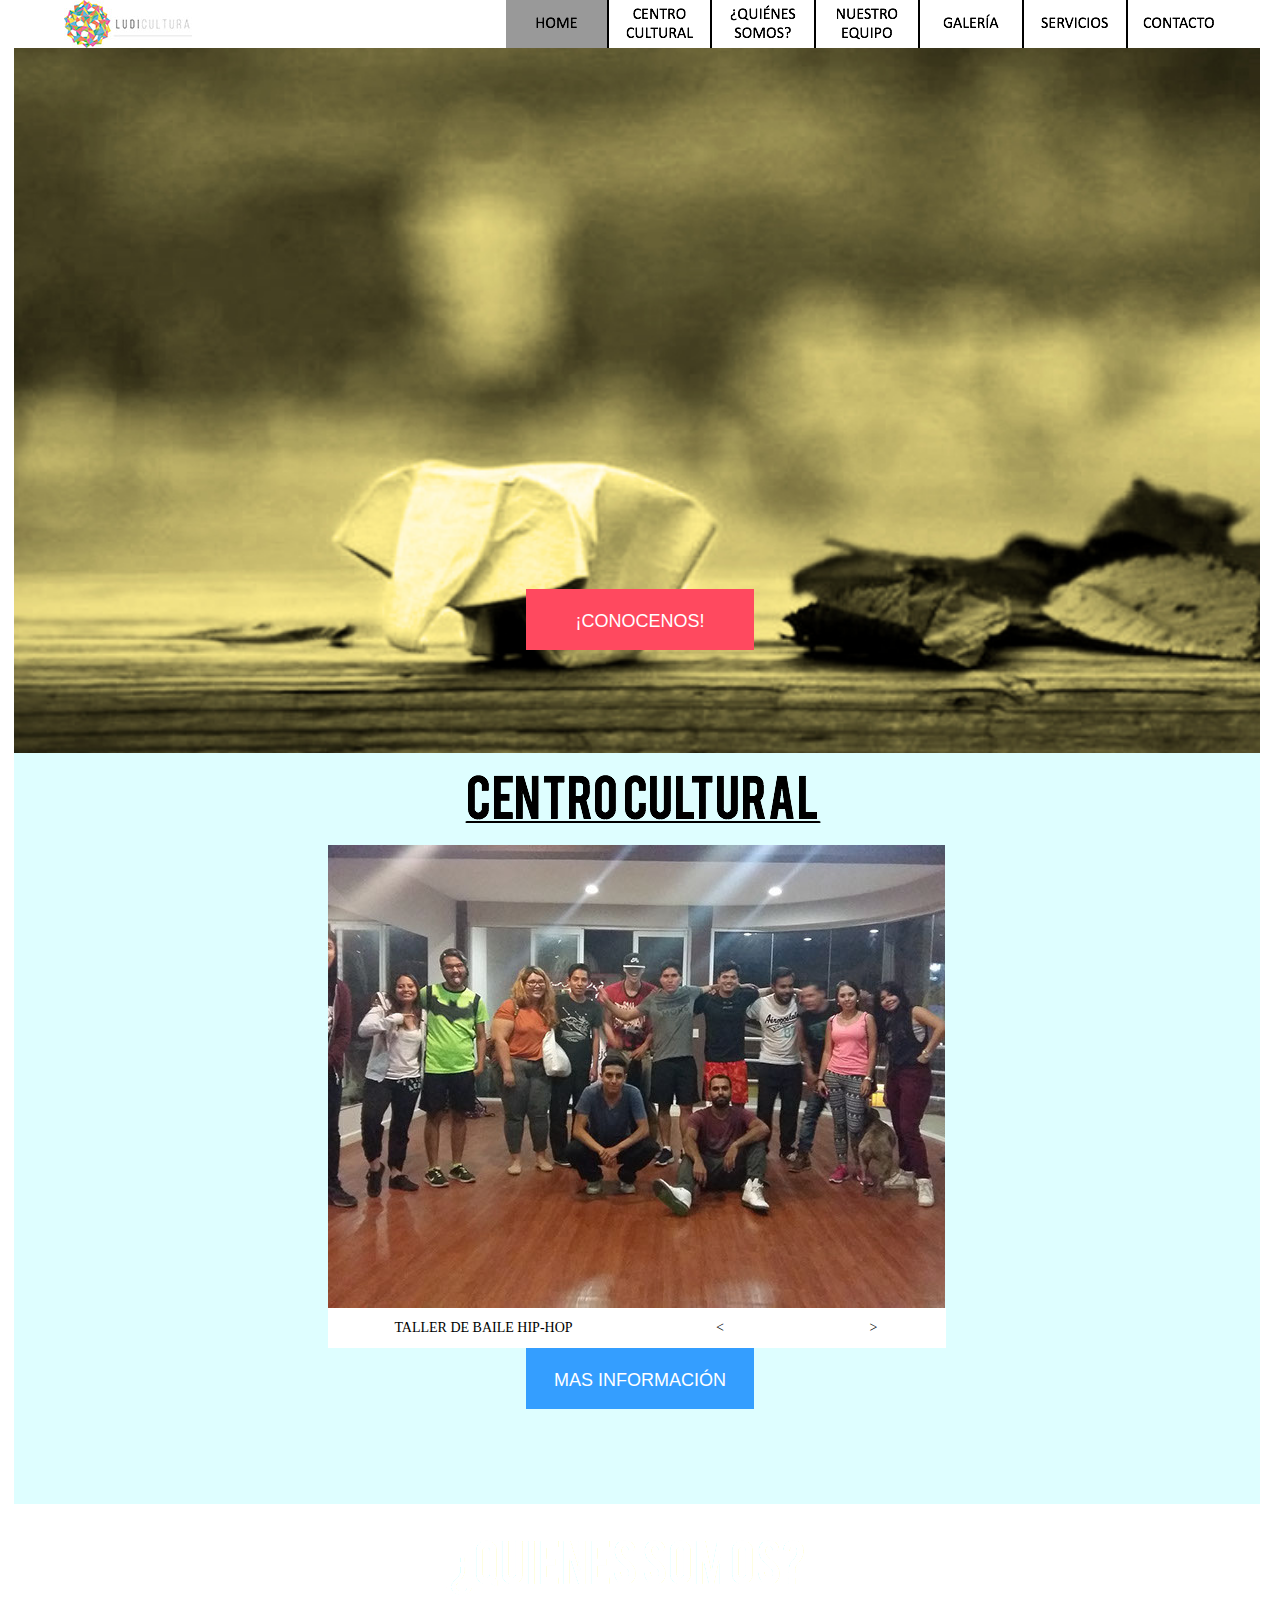
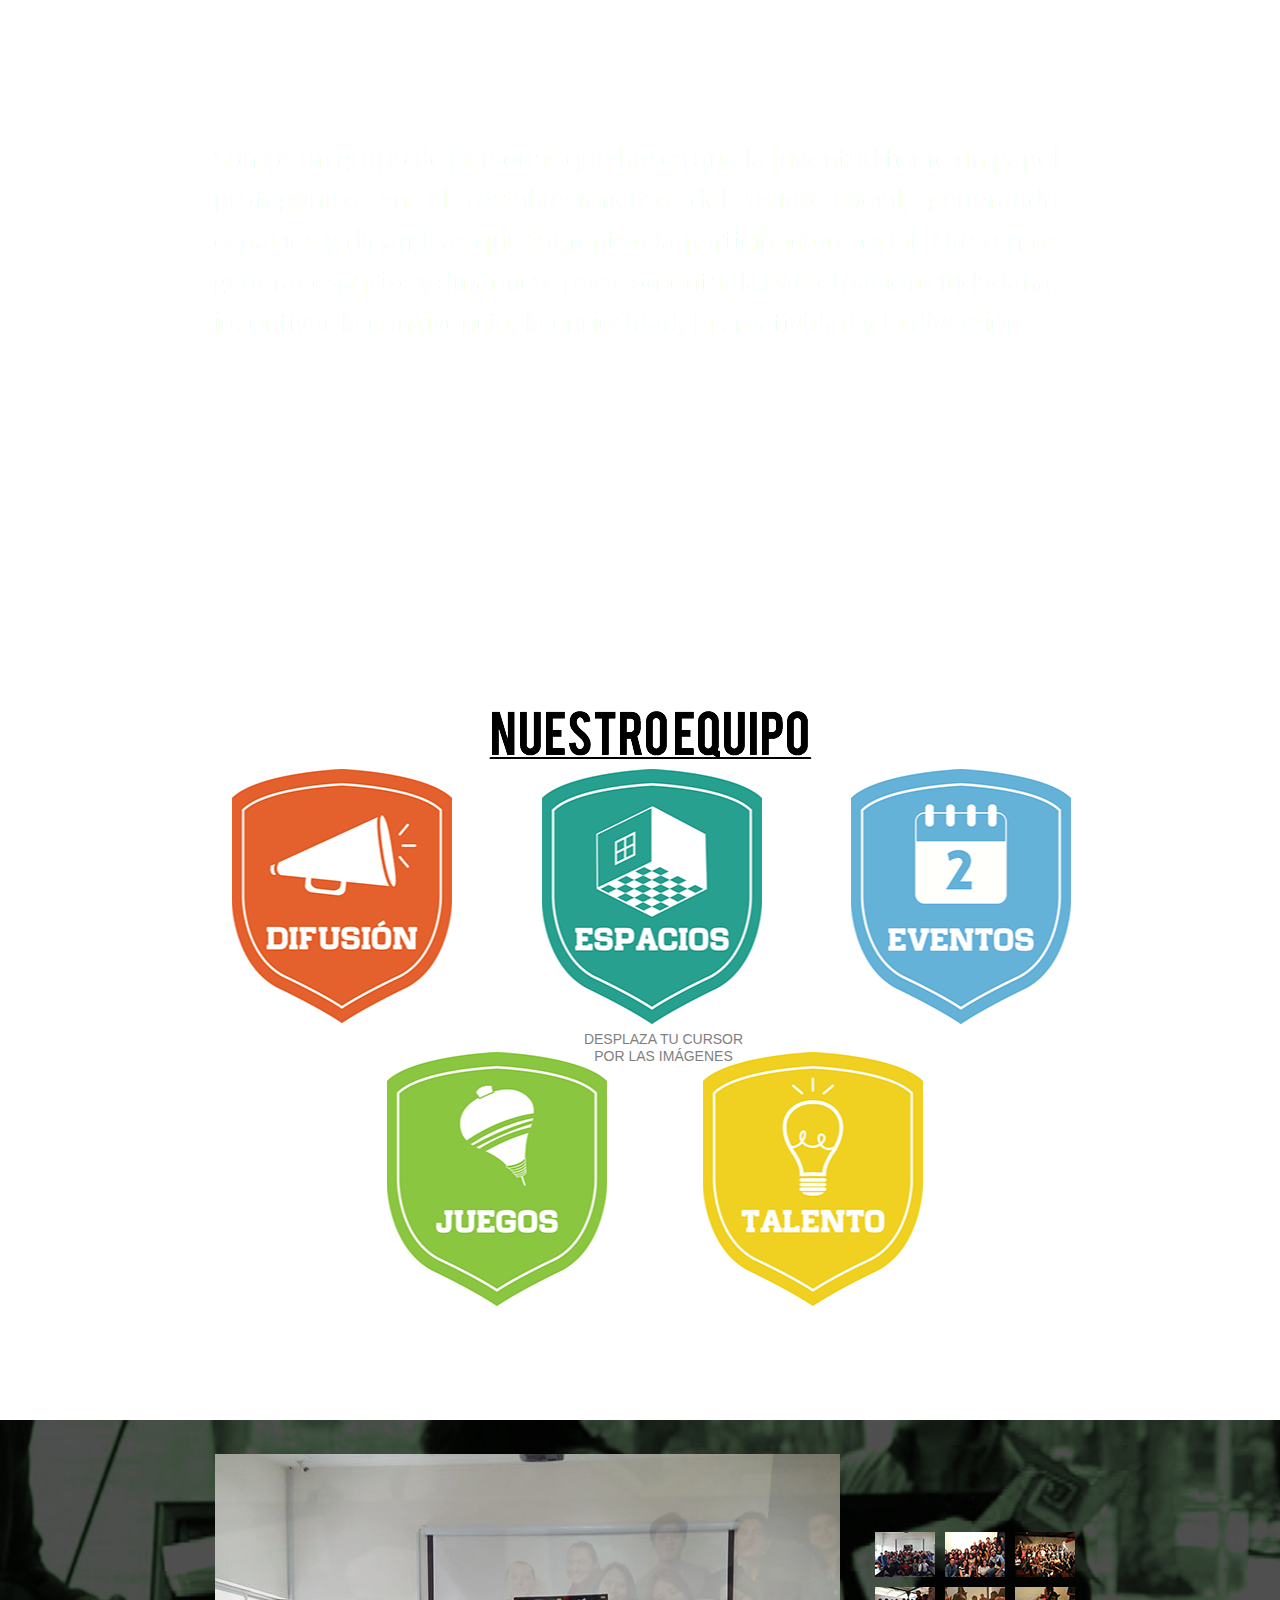
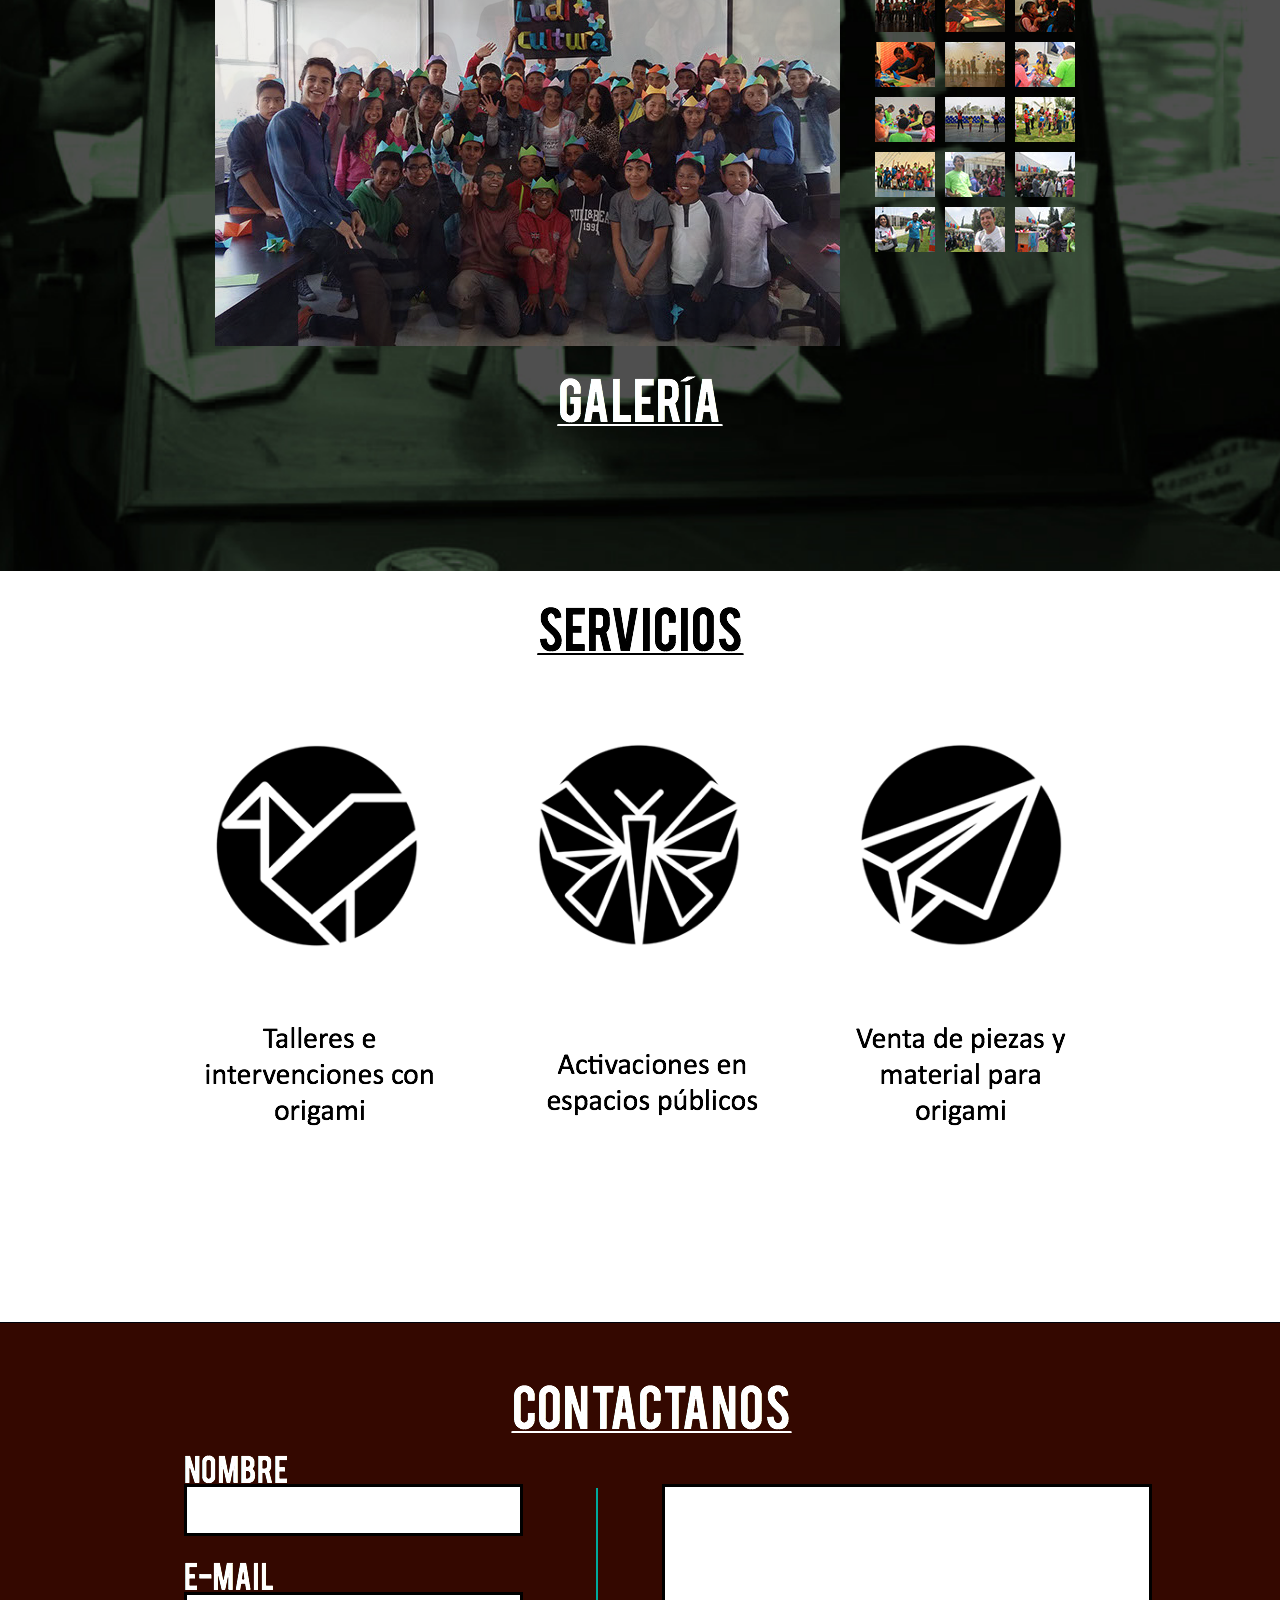
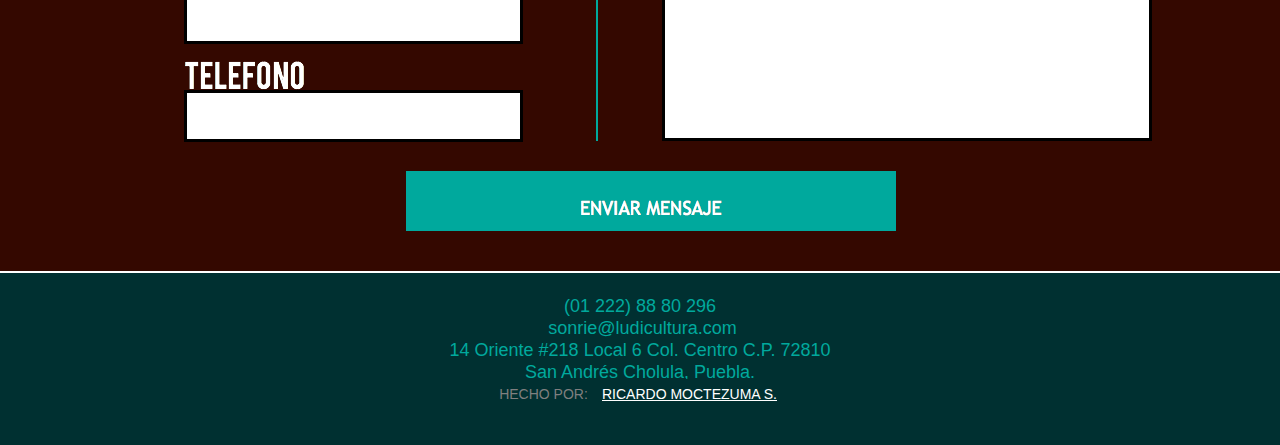
==== commit ec2667b0: "Fix email typo" ====
--- a/index.html
+++ b/index.html
@@ -370,7 +370,7 @@
      <div class="clearfix grpelem" id="u4556-11"><!-- content -->
       <p>&nbsp;</p>
       <p>(01 222) 88 80 296</p>
-      <p>&nbsp;ludiculturaac@gmail.com</p>
+      <p>&nbsp;sonrie@ludicultura.com</p>
       <p>14 Oriente #218 Local 6 Col. Centro C.P. 72810</p>
       <p>San Andrés Cholula, Puebla.</p>
      </div>
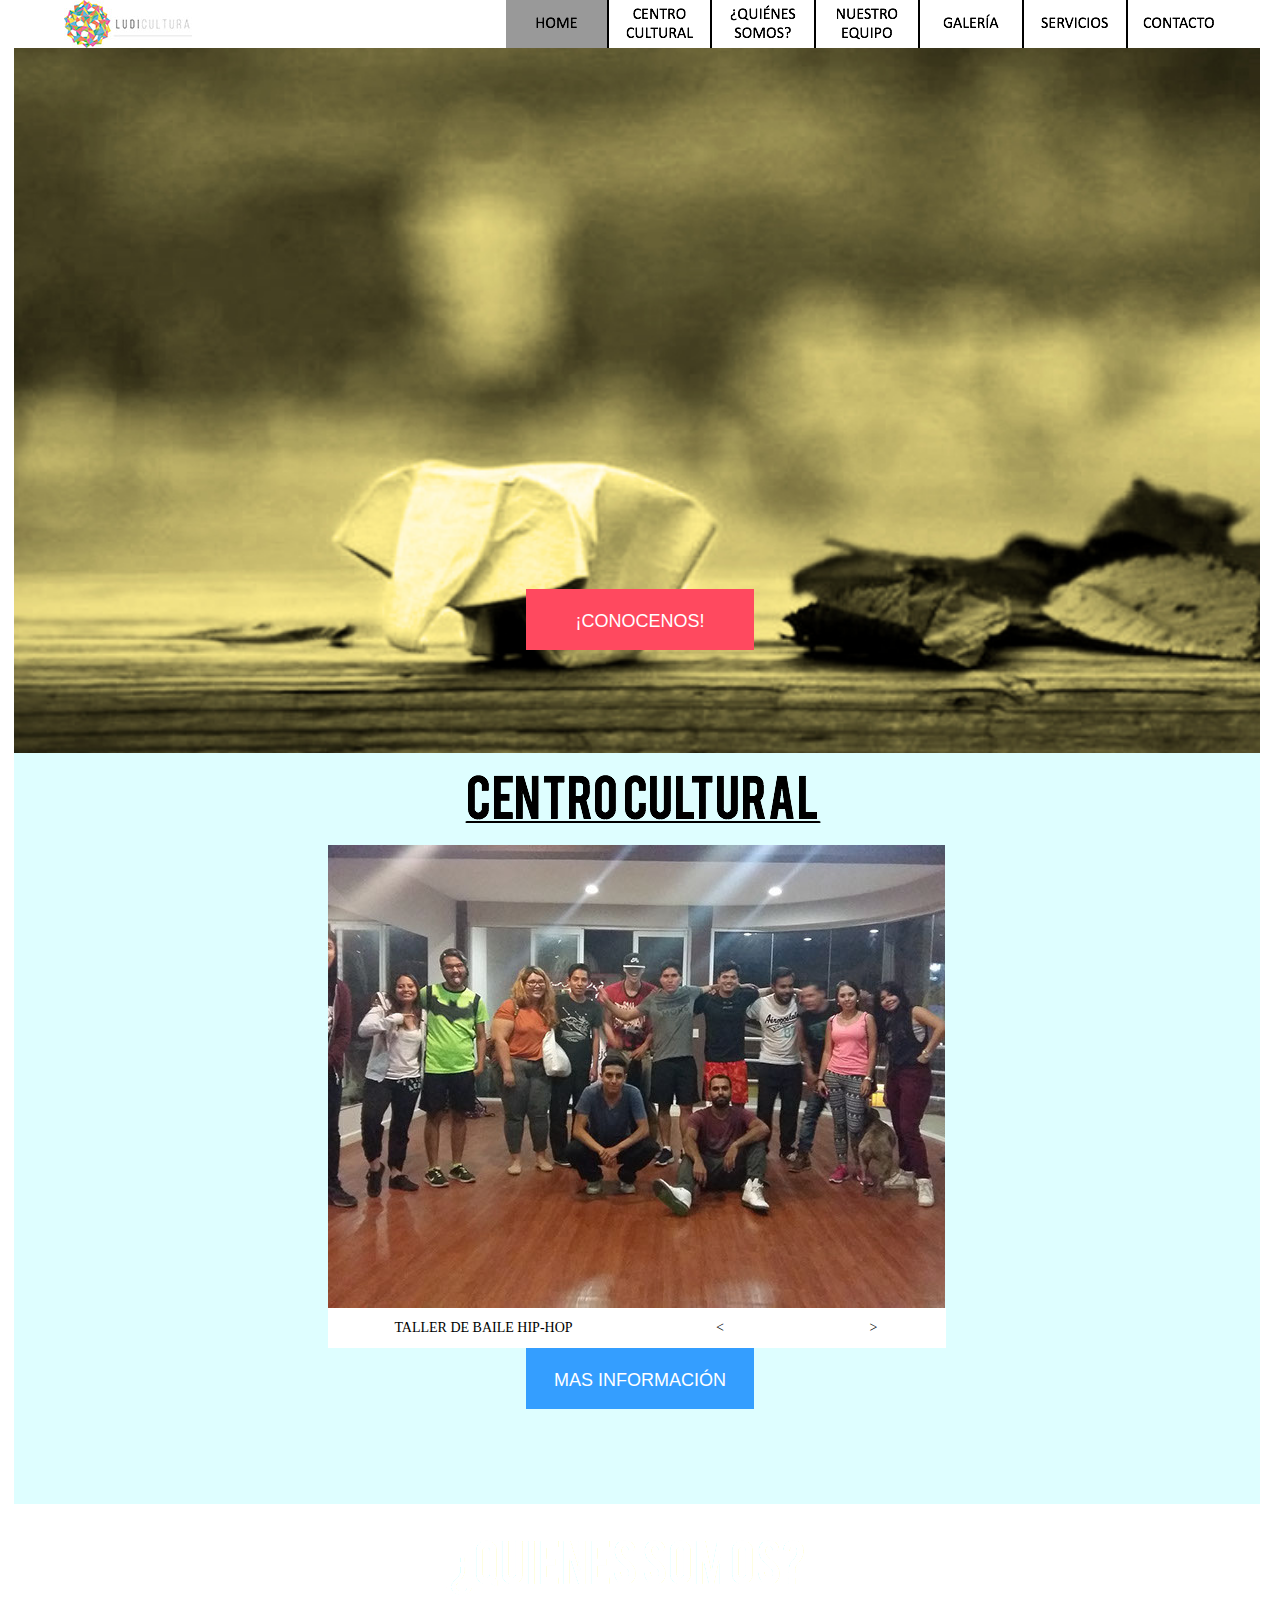
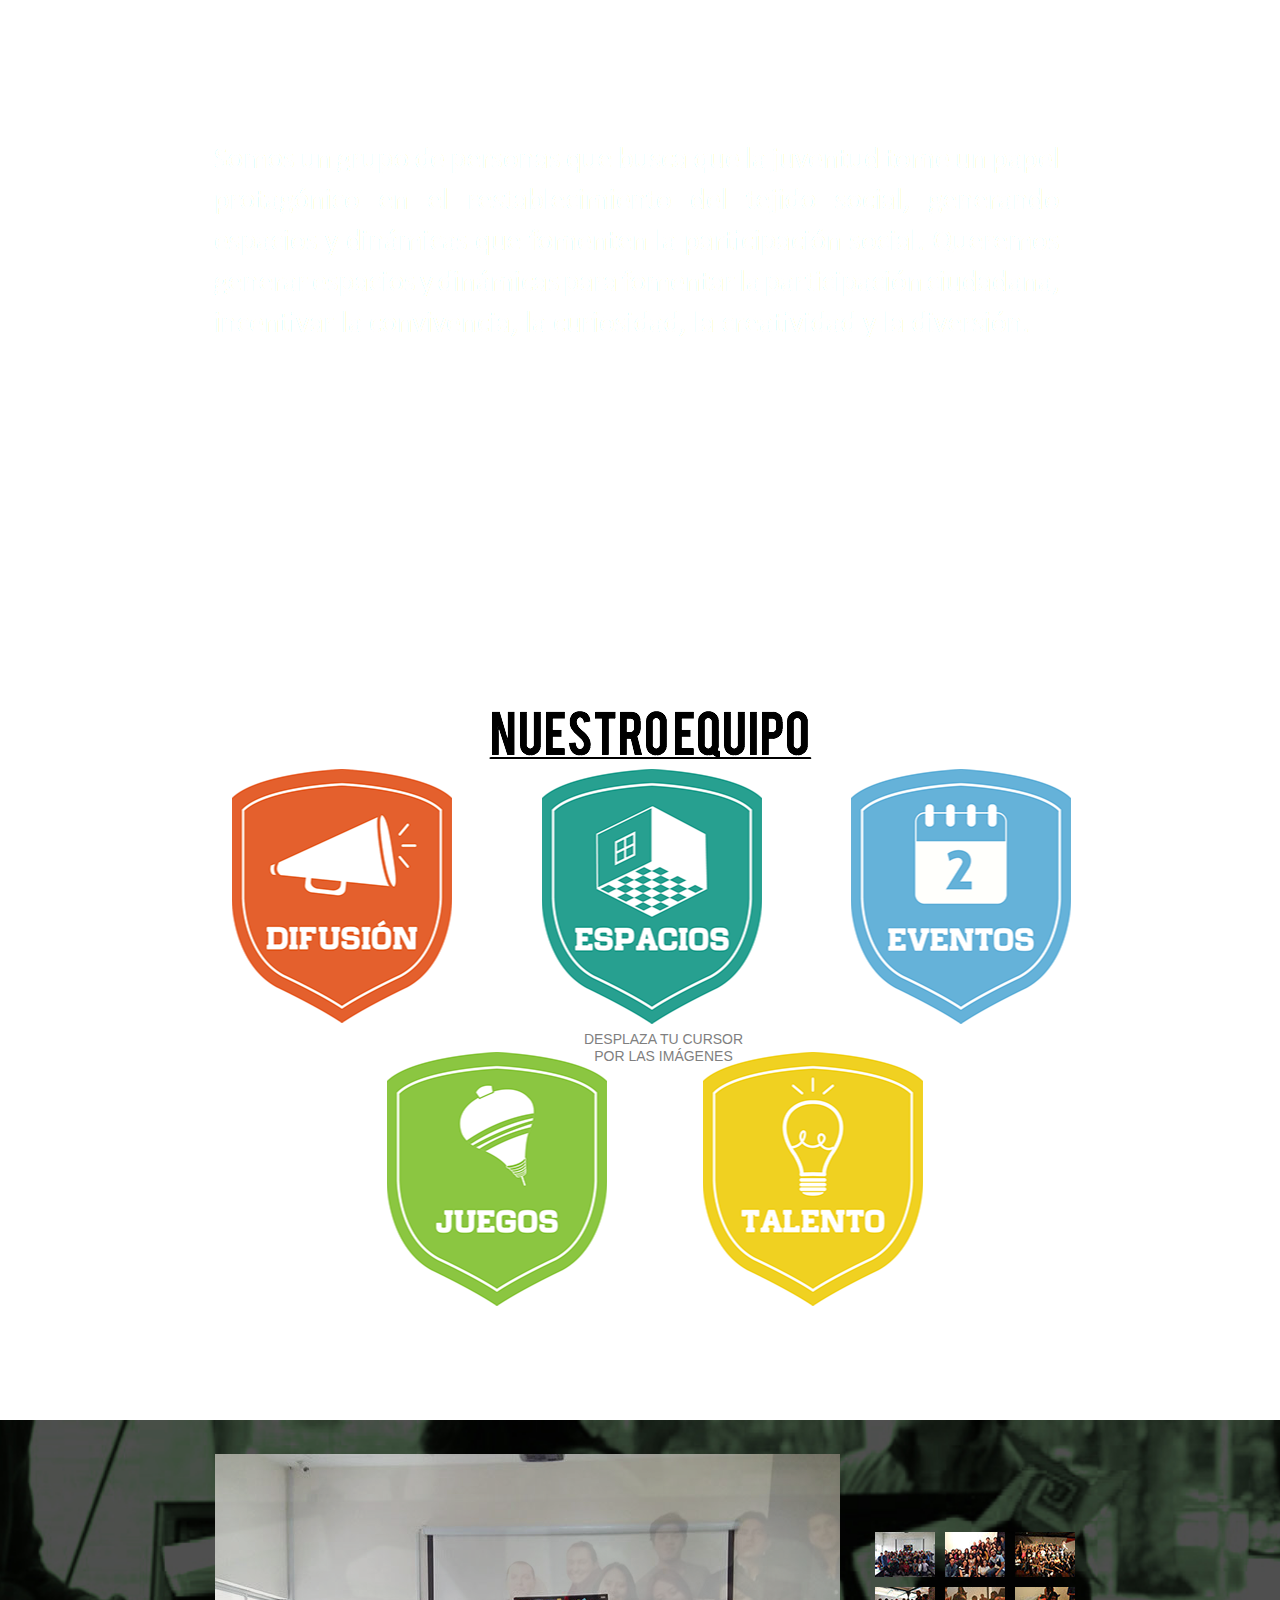
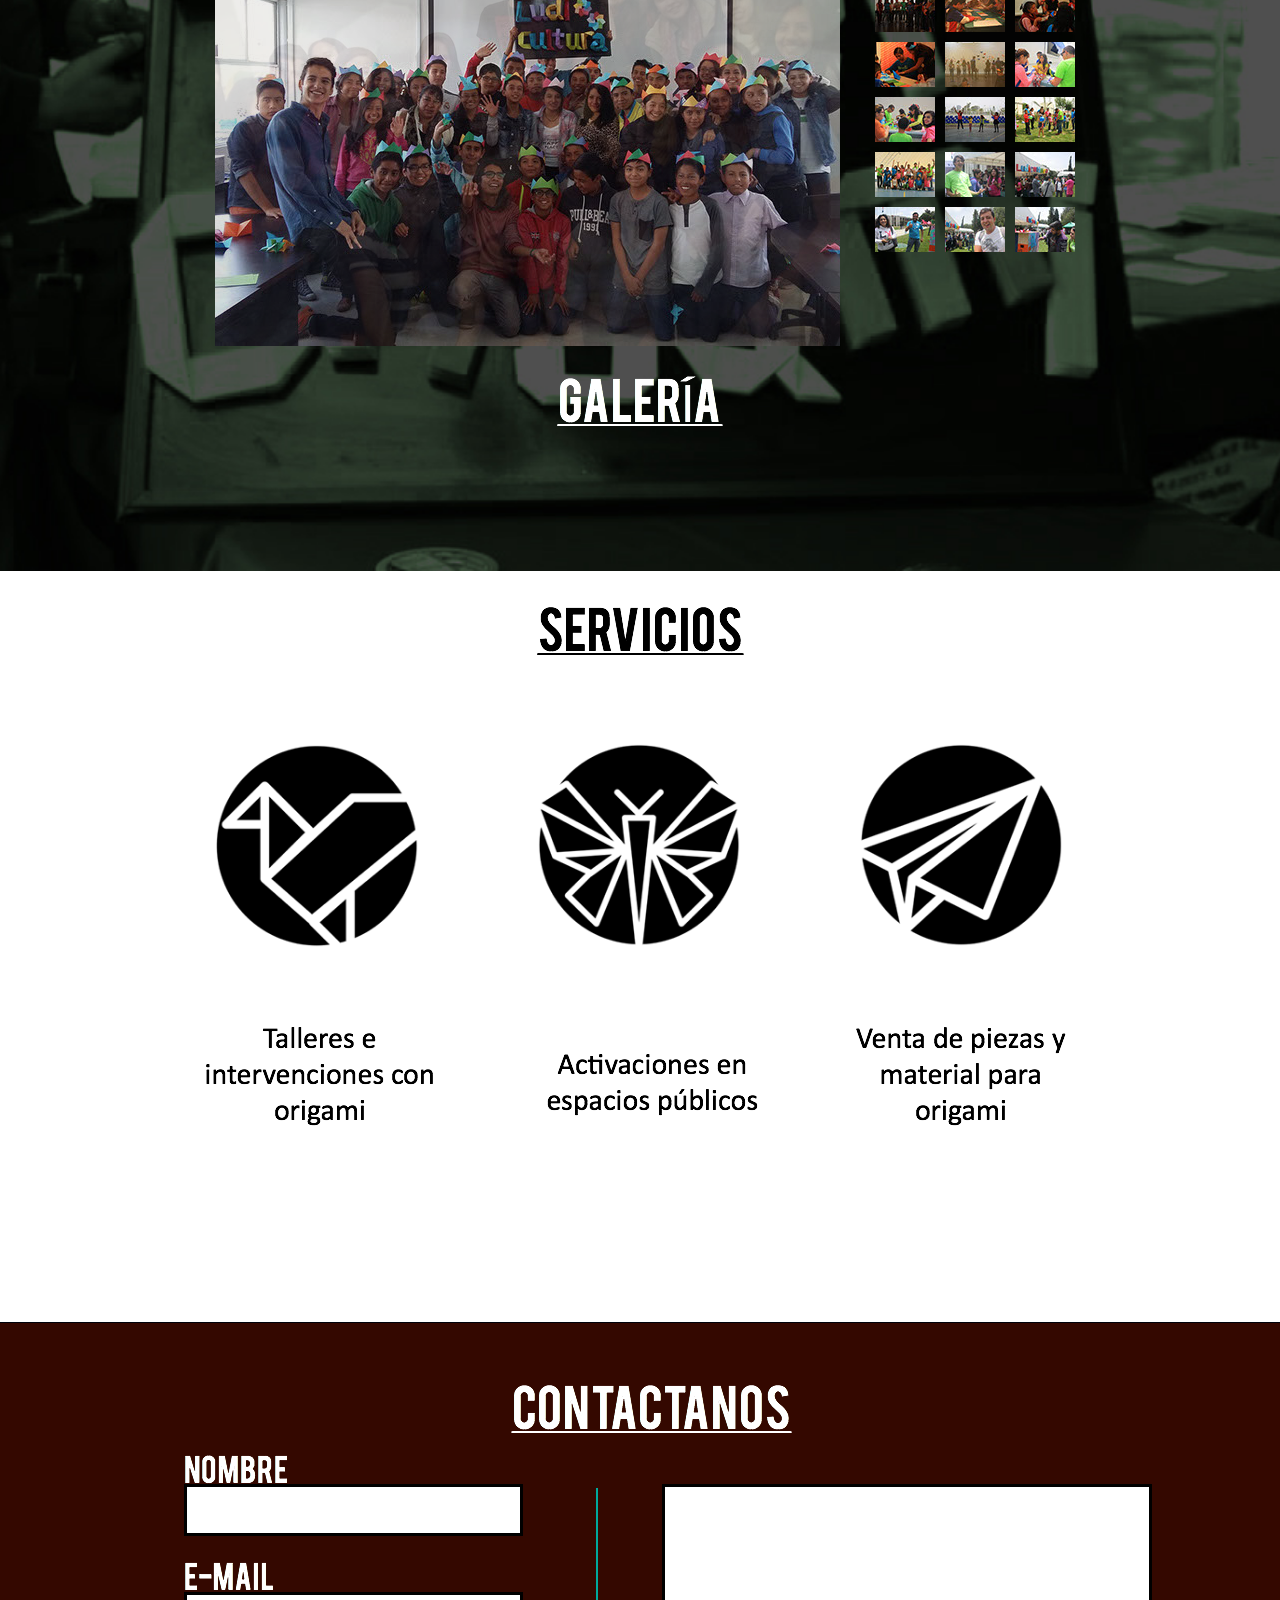
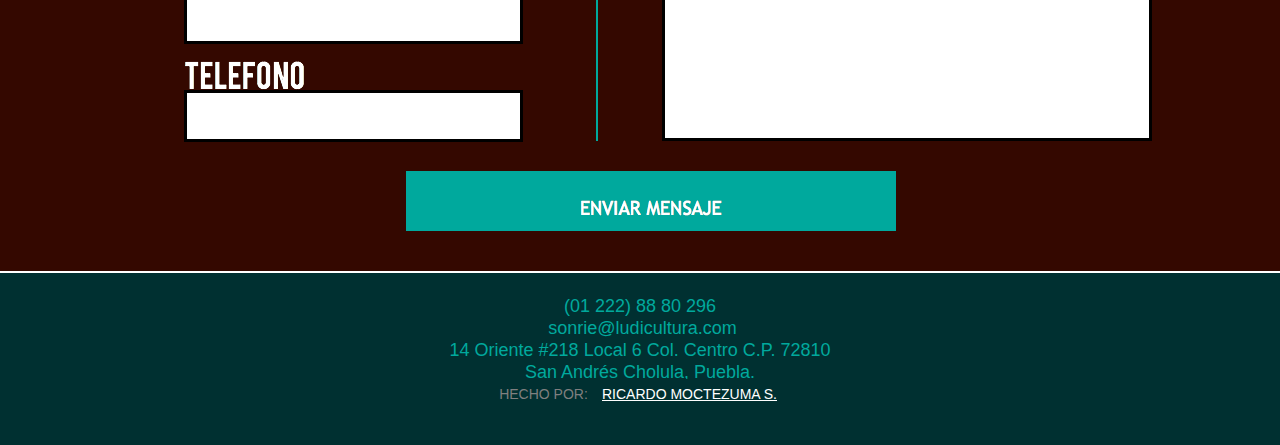
==== commit 058472fd: "Fix creator" ====
--- a/index.html
+++ b/index.html
@@ -409,7 +409,7 @@
       <div class="clearfix grpelem" id="u4826-4"><!-- content -->
        <p>HECHO POR:</p>
       </div>
-      <a class="nonblock nontext clearfix grpelem" id="u4829-4" href="http://facebook.com/chicolluvia"><!-- content --><p><span id="u4829">RICARDO MOCTEZUMA S.</span></p></a>
+      <a class="nonblock nontext clearfix grpelem" id="u4829-4" href="https://ricardomoc.github.io/resume/"><!-- content --><p><span id="u4829">RICARDO MOCTEZUMA S.</span></p></a>
      </div>
     </div>
    </div>
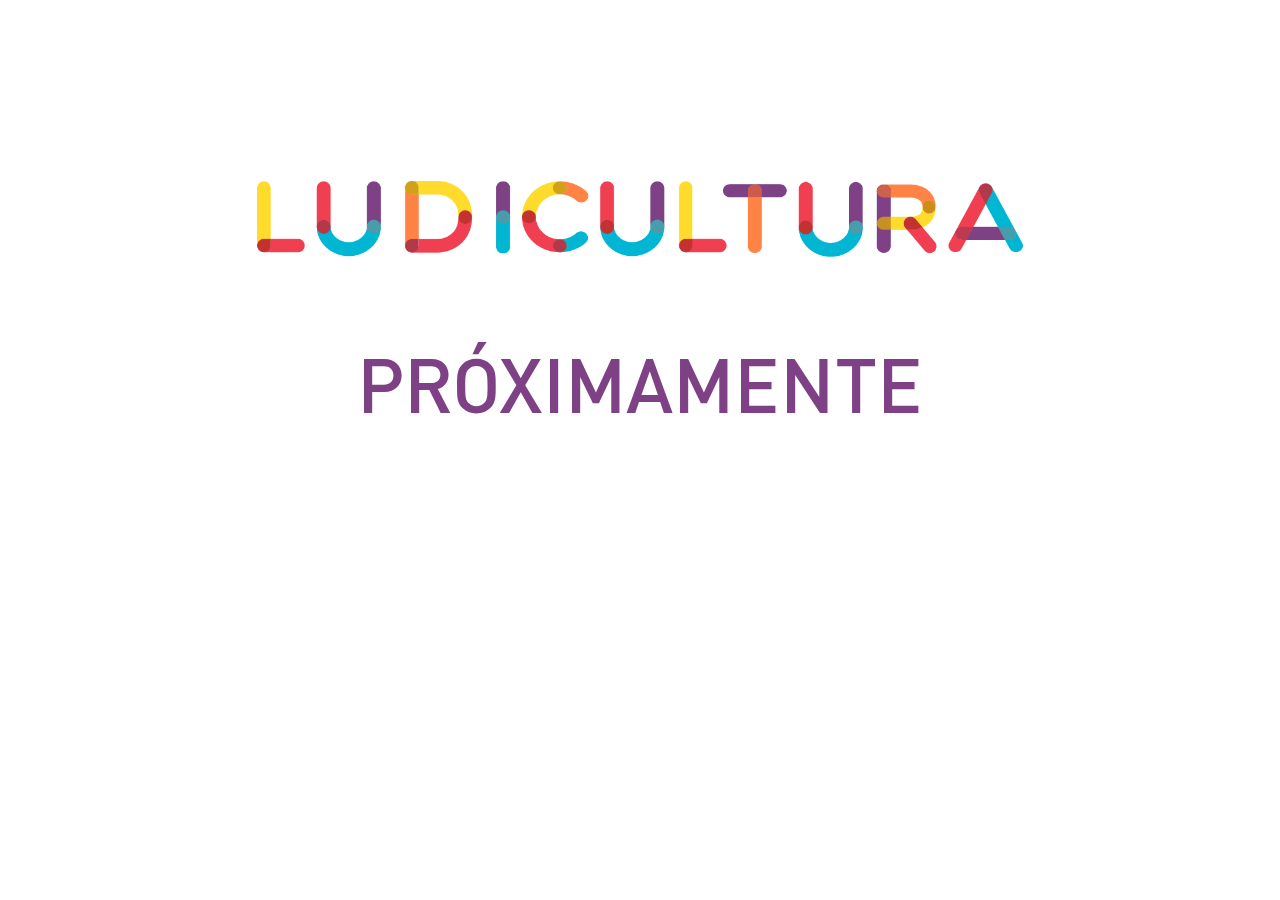
==== commit 0d3fd17d: "Extreme make over" ====
--- a/index.html
+++ b/index.html
@@ -1,464 +1,32 @@
-<!DOCTYPE html>
-<html class="nojs html" lang="es-ES">
- <head>
-
-  <script type="text/javascript">
-   if(typeof Muse == "undefined") window.Muse = {}; window.Muse.assets = {"required":["jquery-1.8.3.min.js", "museutils.js", "jquery.musepolyfill.bgsize.js", "jquery.musemenu.js", "webpro.js", "musewpslideshow.js", "jquery.museoverlay.js", "touchswipe.js", "jquery.watch.js", "jquery.scrolleffects.js", "index.css"], "outOfDate":[]};
-</script>
-  
-  <meta http-equiv="Content-type" content="text/html;charset=UTF-8"/>
-  <meta name="generator" content="2015.1.2.344"/>
-  <link rel="shortcut icon" href="images/favicon.ico?4148476348"/>
-  <title>Ludicultura</title>
-  <!-- CSS -->
-  <link rel="stylesheet" type="text/css" href="css/site_global.css?254915991"/>
-  <link rel="stylesheet" type="text/css" href="css/index.css?3993374775" id="pagesheet"/>
-  <!-- Other scripts -->
-  <script type="text/javascript">
-   document.documentElement.className = document.documentElement.className.replace(/\bnojs\b/g, 'js');
-</script>
-  <!-- JS includes -->
-  <!--[if lt IE 9]>
-  <script src="scripts/html5shiv.js?4241844378" type="text/javascript"></script>
-  <![endif]-->
-   </head>
- <body>
-
-  <div class="clearfix" id="page"><!-- column -->
-   <div class="position_content" id="page_position_content">
-    <div class="clearfix colelem" id="pu2288-3"><!-- group -->
-     <div class="museBGSize clearfix grpelem" id="u2288-3"><!-- content -->
-      <p>&nbsp;</p>
-     </div>
-     <a class="nonblock nontext anim_swing clearfix grpelem" id="u1246-4" href="index.html#quienesomos"><!-- content --><p id="u1246-2">¡CONOCENOS!</p></a>
-     <a class="anchor_item grpelem" id="home"></a>
-     <a class="anchor_item grpelem" id="centrocultural"></a>
-    </div>
-    <div class="clearfix colelem" id="pu2368"><!-- group -->
-     <div class="browser_width" id="u2368-bw">
-      <div id="u2368"><!-- simple frame --></div>
-     </div>
-     <nav class="MenuBar clearfix" id="menuu2272"><!-- horizontal box -->
-      <div class="MenuItemContainer clearfix grpelem" id="u3451"><!-- vertical box -->
-       <a class="nonblock nontext MenuItem MenuItemWithSubMenu anim_swing clearfix colelem" id="u3452" href="index.html#home"><!-- horizontal box --><div class="MenuItemLabel NoWrap grpelem" id="u3454-4"><!-- rasterized frame --><div id="u3454-4_clip"><img id="u3454-4_img" alt="HOME" width="101" height="19" src="images/u3454-4.png"/></div></div></a>
-      </div>
-      <div class="MenuItemContainer clearfix grpelem" id="u2705"><!-- vertical box -->
-       <a class="nonblock nontext MenuItem MenuItemWithSubMenu anim_swing clearfix colelem" id="u2706" href="index.html#centrocultural"><!-- horizontal box --><div class="MenuItemLabel NoWrap grpelem" id="u2709-6"><!-- rasterized frame --><div id="u2709-6_clip"><img id="u2709-6_img" alt="CENTRO CULTURAL" width="101" height="38" src="images/u2709-6.png"/></div></div></a>
-      </div>
-      <div class="MenuItemContainer clearfix grpelem" id="u2273"><!-- vertical box -->
-       <a class="nonblock nontext MenuItem MenuItemWithSubMenu anim_swing clearfix colelem" id="u2274" href="index.html#quienesomos"><!-- horizontal box --><div class="MenuItemLabel NoWrap grpelem" id="u2276-6"><!-- rasterized frame --><div id="u2276-6_clip"><img id="u2276-6_img" alt="¿QUIÉNES SOMOS?" width="102" height="38" src="images/u2276-6.png"/></div></div></a>
-      </div>
-      <div class="MenuItemContainer clearfix grpelem" id="u2319"><!-- vertical box -->
-       <a class="nonblock nontext MenuItem MenuItemWithSubMenu anim_swing clearfix colelem" id="u2320" href="index.html#nuestoequipo"><!-- horizontal box --><div class="MenuItemLabel NoWrap grpelem" id="u2323-6"><!-- rasterized frame --><div id="u2323-6_clip"><img id="u2323-6_img" alt="NUESTRO EQUIPO" width="102" height="38" src="images/u2323-6.png"/></div></div></a>
-      </div>
-      <div class="MenuItemContainer clearfix grpelem" id="u2326"><!-- vertical box -->
-       <a class="nonblock nontext MenuItem MenuItemWithSubMenu anim_swing clearfix colelem" id="u2327" href="index.html#galeria"><!-- horizontal box --><div class="MenuItemLabel NoWrap grpelem" id="u2330-4"><!-- rasterized frame --><div id="u2330-4_clip"><img id="u2330-4_img" alt="GALERÍA" width="102" height="19" src="images/u2330-4.png"/></div></div></a>
-      </div>
-      <div class="MenuItemContainer clearfix grpelem" id="u2333"><!-- vertical box -->
-       <a class="nonblock nontext MenuItem MenuItemWithSubMenu anim_swing clearfix colelem" id="u2336" href="index.html#servicios"><!-- horizontal box --><div class="MenuItemLabel NoWrap grpelem" id="u2337-4"><!-- rasterized frame --><div id="u2337-4_clip"><img id="u2337-4_img" alt="SERVICIOS" width="102" height="19" src="images/u2337-4.png"/></div></div></a>
-      </div>
-      <div class="MenuItemContainer clearfix grpelem" id="u2340"><!-- vertical box -->
-       <a class="nonblock nontext MenuItem MenuItemWithSubMenu anim_swing clearfix colelem" id="u2341" href="index.html#contacto"><!-- horizontal box --><div class="MenuItemLabel NoWrap grpelem" id="u2344-4"><!-- rasterized frame --><div id="u2344-4_clip"><img id="u2344-4_img" alt="CONTACTO" width="102" height="19" src="images/u2344-4.png"/></div></div></a>
-      </div>
-     </nav>
-     <div class="clip_frame" id="u2371"><!-- image -->
-      <img class="block" id="u2371_img" src="images/ludilogo.jpg" alt="" width="128" height="48"/>
-     </div>
-    </div>
-    <div class="clearfix colelem" id="pu2799"><!-- group -->
-     <div class="clearfix grpelem" id="u2799"><!-- group -->
-      <a class="anchor_item grpelem" id="quienesomos"></a>
-      <img class="grpelem" id="u2802-4" alt="CENTRO CULTURAL" width="394" height="62" src="images/u2802-4.png"/><!-- rasterized frame -->
-     </div>
-     <div class="SlideShowWidget clearfix grpelem" id="slideshowu4360"><!-- none box -->
-      <div class="popup_anchor" id="u4378popup">
-       <div class="SlideShowContentPanel clearfix" id="u4378"><!-- stack box -->
-        <div class="SSSlide clip_frame grpelem" id="u4379"><!-- image -->
-         <img class="block ImageInclude" id="u4379_img" data-src="images/2016-04-14%20204417-crop-u4379.jpg" src="images/blank.gif" alt="" data-width="618" data-height="463"/>
-        </div>
-        <div class="SSSlide invi clip_frame grpelem" id="u4482"><!-- image -->
-         <img class="block ImageInclude" id="u4482_img" data-src="images/2016-04-18%20205206-crop-u4482.jpg" src="images/blank.gif" alt="" data-width="618" data-height="463"/>
-        </div>
-       </div>
-      </div>
-      <div class="popup_anchor" id="u4363popup">
-       <div class="SlideShowCaptionPanel clearfix" id="u4363"><!-- stack box -->
-        <div class="SSSlideCaption clearfix grpelem" id="u4366-4"><!-- content -->
-         <p>TALLER DE BAILE HIP-HOP</p>
-        </div>
-        <div class="SSSlideCaption invi clearfix grpelem" id="u4494-4"><!-- content -->
-         <p>DINÁMICAS LUDICULTURALES</p>
-        </div>
-       </div>
-      </div>
-      <div class="popup_anchor" id="u4374-4popup">
-       <div class="SlideShowLabel SSSlideCount clearfix" id="u4374-4"><!-- content -->
-        <p><span id="u4374">2 - 2</span></p>
-       </div>
-      </div>
-      <div class="popup_anchor" id="u4385-4popup">
-       <div class="SSPreviousButton clearfix" id="u4385-4"><!-- content -->
-        <p>&lt;</p>
-       </div>
-      </div>
-      <div class="popup_anchor" id="u4376-4popup">
-       <div class="SSNextButton clearfix" id="u4376-4"><!-- content -->
-        <p>&gt;</p>
-       </div>
-      </div>
-     </div>
-     <a class="nonblock nontext clearfix grpelem" id="u4687-4" href="casa-cultura.html"><!-- content --><p id="u4687-2">MAS INFORMACIÓN</p></a>
-    </div>
-    <div class="clearfix colelem" id="pnuestoequipo"><!-- group -->
-     <a class="anchor_item grpelem" id="nuestoequipo"></a>
-     <div class="browser_width grpelem" id="u1329-bw">
-      <div class="museBGSize" id="u1329"><!-- column -->
-       <div class="clearfix" id="u1329_align_to_page">
-        <img class="colelem" id="u1266-4" alt="¿QUIeNES SOMOS?" width="381" height="66" src="images/u1266-4.png"/><!-- rasterized frame -->
-        <img class="colelem" id="u1268-4" alt="Somos un grupo de personas que busca que la juventud tome un papel protagónico en el restablecimiento del tejido social, generando espacios y dinámicas que fomenten la participación social. Queremos generar espacios y dinámicas para fomentar la participación ciudadana, incentivar la convivencia, la curiosidad, la creatividad y la diversión." width="846" height="251" src="images/u1268-4.png"/><!-- rasterized frame -->
-       </div>
-      </div>
-     </div>
-    </div>
-    <img class="colelem" id="u1828-4" alt="NUESTRO EQUIPO" width="399" height="58" src="images/u1828-4.png"/><!-- rasterized frame -->
-    <div class="PamphletWidget clearfix colelem" id="pamphletu3233"><!-- none box -->
-     <div class="ThumbGroup clearfix grpelem" id="u3234"><!-- none box -->
-      <div class="popup_anchor">
-       <div class="Thumb popup_element rounded-corners" id="u3238"><!-- simple frame --></div>
-      </div>
-      <div class="popup_anchor">
-       <div class="Thumb popup_element rounded-corners" id="u3237"><!-- simple frame --></div>
-      </div>
-      <div class="popup_anchor">
-       <div class="Thumb popup_element rounded-corners" id="u3242"><!-- simple frame --></div>
-      </div>
-      <div class="popup_anchor">
-       <div class="Thumb popup_element rounded-corners" id="u3241"><!-- simple frame --></div>
-      </div>
-      <div class="popup_anchor">
-       <div class="Thumb popup_element rounded-corners" id="u3239"><!-- simple frame --></div>
-      </div>
-     </div>
-     <div class="popup_anchor" id="u3243popup">
-      <div class="ContainerGroup clearfix" id="u3243"><!-- none box -->
-       <div class="Container invi rounded-corners clearfix grpelem" id="u3249"><!-- column -->
-        <div class="Name clearfix colelem" id="u3253-4"><!-- content -->
-         <p>DIFUSIÓN</p>
-        </div>
-        <div class="Position clearfix colelem" id="u3252-4"><!-- content -->
-         <p>ERICK ÁNGEL GUZMÁN</p>
-        </div>
-       </div>
-       <div class="Container invi rounded-corners clearfix grpelem" id="u3254"><!-- column -->
-        <div class="Name clearfix colelem" id="u3257-4"><!-- content -->
-         <p>ESPACIOS</p>
-        </div>
-        <div class="Position clearfix colelem" id="u3258-4"><!-- content -->
-         <p>JOSE ALBERTO PEÑA QUEZADA</p>
-        </div>
-       </div>
-       <div class="Container invi rounded-corners clearfix grpelem" id="u3269"><!-- column -->
-        <div class="Name clearfix colelem" id="u3271-4"><!-- content -->
-         <p>EVENTOS</p>
-        </div>
-        <div class="Position clearfix colelem" id="u3270-4"><!-- content -->
-         <p>IVÁN ALEJANDRO RIVERA</p>
-        </div>
-       </div>
-       <div class="Container invi rounded-corners clearfix grpelem" id="u3244"><!-- column -->
-        <div class="Name clearfix colelem" id="u3248-4"><!-- content -->
-         <p>TALENTO</p>
-        </div>
-        <div class="Position clearfix colelem" id="u3247-4"><!-- content -->
-         <p>ERICK ÁNGEL GUZMÁN</p>
-        </div>
-       </div>
-       <div class="Container invi rounded-corners clearfix grpelem" id="u3259"><!-- column -->
-        <div class="Name clearfix colelem" id="u3260-4"><!-- content -->
-         <p>JUEGOS</p>
-        </div>
-        <div class="Position clearfix colelem" id="u3263-4"><!-- content -->
-         <p>MARÍA DEL PILAR SALAZAR</p>
-        </div>
-       </div>
-      </div>
-     </div>
-    </div>
-    <div class="clearfix colelem" id="u4357-6"><!-- content -->
-     <p>DESPLAZA TU CURSOR</p>
-     <p>POR LAS IMÁGENES</p>
-    </div>
-    <a class="anchor_item colelem" id="galeria"></a>
-    <div class="SlideShowWidget clearfix widget_invisible colelem" id="slideshowu1527"><!-- none box -->
-     <div class="popup_anchor" id="u1538popup">
-      <div class="SlideShowContentPanel rgba-background clearfix" id="u1538"><!-- stack box -->
-       <div class="SSSlide grpelem" id="u2102"><!-- content --></div>
-      </div>
-     </div>
-     <div class="popup_anchor" id="u1554popup">
-      <div class="SSSlideLinks clearfix" id="u1554"><!-- horizontal-rows box -->
-       <div class="SSSlideLink grpelem" id="u2105"><!-- content --></div>
-      </div>
-     </div>
-    </div>
-    <div class="clearfix colelem" id="pu3080"><!-- group -->
-     <div class="clip_frame grpelem" id="u3080"><!-- image -->
-      <img class="block" id="u3080_img" src="images/pantalla2.jpg" alt="" width="1355" height="751"/>
-     </div>
-     <img class="grpelem" id="u1525-4" alt="GALERÍA" width="278" height="59" src="images/u1525-4.png"/><!-- rasterized frame -->
-     <div class="SlideShowWidget clearfix grpelem" id="slideshowu3775"><!-- none box -->
-      <div class="popup_anchor" id="u3791popup">
-       <div class="SlideShowContentPanel clearfix" id="u3791"><!-- stack box -->
-        <div class="SSSlide clip_frame grpelem" id="u3796"><!-- image -->
-         <img class="block ImageInclude" id="u3796_img" data-src="images/2015-12-09%20121313-crop-u3796.jpg" src="images/blank.gif" alt="" data-width="625" data-height="492"/>
-        </div>
-        <div class="SSSlide invi clip_frame grpelem" id="u3999"><!-- image -->
-         <img class="block ImageInclude" id="u3999_img" data-src="images/2016-03-07%20214526-crop-u3999.jpg" src="images/blank.gif" alt="" data-width="625" data-height="492"/>
-        </div>
-        <div class="SSSlide invi clip_frame clearfix grpelem" id="u4019"><!-- image -->
-         <img class="ImageInclude position_content" id="u4019_img" data-src="images/img_7620.jpg" src="images/blank.gif" alt="" data-width="738" data-height="492"/>
-        </div>
-        <div class="SSSlide invi clip_frame clearfix grpelem" id="u4039"><!-- image -->
-         <img class="ImageInclude position_content" id="u4039_img" data-src="images/img_7694.jpg" src="images/blank.gif" alt="" data-width="738" data-height="492"/>
-        </div>
-        <div class="SSSlide invi clip_frame clearfix grpelem" id="u4059"><!-- image -->
-         <img class="ImageInclude position_content" id="u4059_img" data-src="images/img_7711.jpg" src="images/blank.gif" alt="" data-width="738" data-height="492"/>
-        </div>
-        <div class="SSSlide invi clip_frame clearfix grpelem" id="u4079"><!-- image -->
-         <img class="ImageInclude position_content" id="u4079_img" data-src="images/img_7727.jpg" src="images/blank.gif" alt="" data-width="738" data-height="492"/>
-        </div>
-        <div class="SSSlide invi clip_frame clearfix grpelem" id="u4099"><!-- image -->
-         <img class="ImageInclude position_content" id="u4099_img" data-src="images/img_7752.jpg" src="images/blank.gif" alt="" data-width="738" data-height="492"/>
-        </div>
-        <div class="SSSlide invi clip_frame clearfix grpelem" id="u4119"><!-- image -->
-         <img class="ImageInclude position_content" id="u4119_img" data-src="images/img_7806.jpg" src="images/blank.gif" alt="" data-width="738" data-height="492"/>
-        </div>
-        <div class="SSSlide invi clip_frame clearfix grpelem" id="u4139"><!-- image -->
-         <img class="ImageInclude position_content" id="u4139_img" data-src="images/img_8319.jpg" src="images/blank.gif" alt="" data-width="738" data-height="492"/>
-        </div>
-        <div class="SSSlide invi clip_frame clearfix grpelem" id="u4159"><!-- image -->
-         <img class="ImageInclude position_content" id="u4159_img" data-src="images/img_8324.jpg" src="images/blank.gif" alt="" data-width="738" data-height="492"/>
-        </div>
-        <div class="SSSlide invi clip_frame clearfix grpelem" id="u4179"><!-- image -->
-         <img class="ImageInclude position_content" id="u4179_img" data-src="images/img_8342.jpg" src="images/blank.gif" alt="" data-width="738" data-height="492"/>
-        </div>
-        <div class="SSSlide invi clip_frame clearfix grpelem" id="u4199"><!-- image -->
-         <img class="ImageInclude position_content" id="u4199_img" data-src="images/img_8513.jpg" src="images/blank.gif" alt="" data-width="738" data-height="492"/>
-        </div>
-        <div class="SSSlide invi clip_frame clearfix grpelem" id="u4219"><!-- image -->
-         <img class="ImageInclude position_content" id="u4219_img" data-src="images/img_8713.jpg" src="images/blank.gif" alt="" data-width="738" data-height="492"/>
-        </div>
-        <div class="SSSlide invi clip_frame clearfix grpelem" id="u4239"><!-- image -->
-         <img class="ImageInclude position_content" id="u4239_img" data-src="images/img_9792.jpg" src="images/blank.gif" alt="" data-width="738" data-height="492"/>
-        </div>
-        <div class="SSSlide invi clip_frame clearfix grpelem" id="u4259"><!-- image -->
-         <img class="ImageInclude position_content" id="u4259_img" data-src="images/img_9866.jpg" src="images/blank.gif" alt="" data-width="738" data-height="492"/>
-        </div>
-        <div class="SSSlide invi clip_frame clearfix grpelem" id="u4279"><!-- image -->
-         <img class="ImageInclude position_content" id="u4279_img" data-src="images/img_9900.jpg" src="images/blank.gif" alt="" data-width="738" data-height="492"/>
-        </div>
-        <div class="SSSlide invi clip_frame clearfix grpelem" id="u4299"><!-- image -->
-         <img class="ImageInclude position_content" id="u4299_img" data-src="images/img_9902.jpg" src="images/blank.gif" alt="" data-width="738" data-height="492"/>
-        </div>
-        <div class="SSSlide invi clip_frame clearfix grpelem" id="u4319"><!-- image -->
-         <img class="ImageInclude position_content" id="u4319_img" data-src="images/img_9908.jpg" src="images/blank.gif" alt="" data-width="738" data-height="492"/>
-        </div>
-       </div>
-      </div>
-      <div class="popup_anchor" id="u3784popup">
-       <div class="SSSlideLinks clearfix" id="u3784"><!-- horizontal-rows box -->
-        <div class="SSSlideLink clip_frame grpelem" id="u3789"><!-- image -->
-         <img class="block" id="u3789_img" src="images/2015-12-09%20121313-crop-u3789.jpg" alt="" width="60" height="45"/>
-        </div>
-        <div class="SSSlideLink clip_frame grpelem" id="u4005"><!-- image -->
-         <img class="block" id="u4005_img" src="images/2016-03-07%20214526-crop-u4005.jpg" alt="" width="60" height="45"/>
-        </div>
-        <div class="SSSlideLink clip_frame clearfix grpelem" id="u4025"><!-- image -->
-         <img class="position_content" id="u4025_img" src="images/img_762068x45.jpg" alt="" width="68" height="45"/>
-        </div>
-        <div class="SSSlideLink clip_frame clearfix grpelem" id="u4045"><!-- image -->
-         <img class="position_content" id="u4045_img" src="images/img_769468x45.jpg" alt="" width="68" height="45"/>
-        </div>
-        <div class="SSSlideLink clip_frame clearfix grpelem" id="u4065"><!-- image -->
-         <img class="position_content" id="u4065_img" src="images/img_771168x45.jpg" alt="" width="68" height="45"/>
-        </div>
-        <div class="SSSlideLink clip_frame clearfix grpelem" id="u4085"><!-- image -->
-         <img class="position_content" id="u4085_img" src="images/img_772768x45.jpg" alt="" width="68" height="45"/>
-        </div>
-        <div class="SSSlideLink clip_frame clearfix grpelem" id="u4105"><!-- image -->
-         <img class="position_content" id="u4105_img" src="images/img_775268x45.jpg" alt="" width="68" height="45"/>
-        </div>
-        <div class="SSSlideLink clip_frame clearfix grpelem" id="u4125"><!-- image -->
-         <img class="position_content" id="u4125_img" src="images/img_780668x45.jpg" alt="" width="68" height="45"/>
-        </div>
-        <div class="SSSlideLink clip_frame clearfix grpelem" id="u4145"><!-- image -->
-         <img class="position_content" id="u4145_img" src="images/img_831968x45.jpg" alt="" width="68" height="45"/>
-        </div>
-        <div class="SSSlideLink clip_frame clearfix grpelem" id="u4165"><!-- image -->
-         <img class="position_content" id="u4165_img" src="images/img_832468x45.jpg" alt="" width="68" height="45"/>
-        </div>
-        <div class="SSSlideLink clip_frame clearfix grpelem" id="u4185"><!-- image -->
-         <img class="position_content" id="u4185_img" src="images/img_834268x45.jpg" alt="" width="68" height="45"/>
-        </div>
-        <div class="SSSlideLink clip_frame clearfix grpelem" id="u4205"><!-- image -->
-         <img class="position_content" id="u4205_img" src="images/img_851368x45.jpg" alt="" width="68" height="45"/>
-        </div>
-        <div class="SSSlideLink clip_frame clearfix grpelem" id="u4225"><!-- image -->
-         <img class="position_content" id="u4225_img" src="images/img_871368x45.jpg" alt="" width="68" height="45"/>
-        </div>
-        <div class="SSSlideLink clip_frame clearfix grpelem" id="u4245"><!-- image -->
-         <img class="position_content" id="u4245_img" src="images/img_979268x45.jpg" alt="" width="68" height="45"/>
-        </div>
-        <div class="SSSlideLink clip_frame clearfix grpelem" id="u4265"><!-- image -->
-         <img class="position_content" id="u4265_img" src="images/img_986668x45.jpg" alt="" width="68" height="45"/>
-        </div>
-        <div class="SSSlideLink clip_frame clearfix grpelem" id="u4285"><!-- image -->
-         <img class="position_content" id="u4285_img" src="images/img_990068x45.jpg" alt="" width="68" height="45"/>
-        </div>
-        <div class="SSSlideLink clip_frame clearfix grpelem" id="u4305"><!-- image -->
-         <img class="position_content" id="u4305_img" src="images/img_990268x45.jpg" alt="" width="68" height="45"/>
-        </div>
-        <div class="SSSlideLink clip_frame clearfix grpelem" id="u4325"><!-- image -->
-         <img class="position_content" id="u4325_img" src="images/img_990868x45.jpg" alt="" width="68" height="45"/>
-        </div>
-       </div>
-      </div>
-     </div>
-     <a class="anchor_item grpelem" id="servicios"></a>
-     <img class="grpelem" id="u3165-4" alt="servicios" width="399" height="58" src="images/u3165-4.png"/><!-- rasterized frame -->
-    </div>
-    <div class="clearfix colelem" id="pu3183"><!-- group -->
-     <div class="clip_frame grpelem" id="u3183"><!-- image -->
-      <img class="block" id="u3183_img" src="images/paloma.png" alt="" width="205" height="205"/>
-     </div>
-     <div class="clip_frame grpelem" id="u3176"><!-- image -->
-      <img class="block" id="u3176_img" src="images/mariposa.png" alt="" width="205" height="205"/>
-     </div>
-     <div class="clip_frame grpelem" id="u3168"><!-- image -->
-      <img class="block" id="u3168_img" src="images/avion.png" alt="" width="205" height="205"/>
-     </div>
-    </div>
-    <div class="clearfix colelem" id="pu3209-4"><!-- group -->
-     <img class="grpelem" id="u3209-4" alt="Talleres e intervenciones con origami" width="240" height="120" src="images/u3209-4.png"/><!-- rasterized frame -->
-     <img class="grpelem" id="u3212-4" alt="Activaciones en espacios públicos" width="230" height="120" src="images/u3212-4.png"/><!-- rasterized frame -->
-     <img class="grpelem" id="u3215-4" alt="Venta de piezas y material para origami " width="230" height="120" src="images/u3215-4.png"/><!-- rasterized frame -->
-    </div>
-    <div class="clearfix colelem" id="pu3448"><!-- group -->
-     <div class="clearfix grpelem" id="u3448"><!-- group -->
-      <a class="anchor_item grpelem" id="contacto"></a>
-      <div class="clearfix grpelem" id="pu3221-4"><!-- column -->
-       <img class="colelem" id="u3221-4" alt="NOMBRE" width="114" height="38" src="images/u3221-4.png"/><!-- rasterized frame -->
-       <img class="colelem" id="u3224-4" alt="e-mail" width="114" height="38" src="images/u3224-4.png"/><!-- rasterized frame -->
-       <img class="colelem" id="u3227-4" alt="telefono" width="126" height="38" src="images/u3227-4.png"/><!-- rasterized frame -->
-      </div>
-      <div class="grpelem" id="u2113"><!-- simple frame --></div>
-     </div>
-     <div class="browser_width grpelem" id="u3218-bw">
-      <div id="u3218"><!-- simple frame --></div>
-     </div>
-    </div>
-    <div class="clearfix colelem" id="pu2114-11"><!-- group -->
-     <div class="browser_width grpelem" id="u2114-11-bw">
-      <div class="clearfix" id="u2114-11"><!-- content -->
-       <p>&nbsp;</p>
-       <p>(01 222) 88 80 296</p>
-       <p>&nbsp;ludiculturaac@gmail.com</p>
-       <p>14 Oriente #218 Local 6 Col. Centro C.P. 72810</p>
-       <p>San Andrés Cholula, Puebla.</p>
-      </div>
-     </div>
-     <div class="clearfix grpelem" id="u4556-11"><!-- content -->
-      <p>&nbsp;</p>
-      <p>(01 222) 88 80 296</p>
-      <p>&nbsp;sonrie@ludicultura.com</p>
-      <p>14 Oriente #218 Local 6 Col. Centro C.P. 72810</p>
-      <p>San Andrés Cholula, Puebla.</p>
-     </div>
-    </div>
-    <div class="verticalspacer"></div>
-    <img class="colelem" id="u1115-4" alt="CONTACTANOS" width="291" height="58" src="images/u1115-4.png"/><!-- rasterized frame -->
-    <form class="form-grp clearfix colelem" id="widgetu1117" method="post" enctype="multipart/form-data" action="scripts/form-u1117.php"><!-- none box -->
-     <input class="submit-btn NoWrap grpelem" id="u1132-17" type="submit" value="" tabindex="5"/><!-- state-based BG images -->
-     <div class="fld-grp clearfix grpelem" id="widgetu1127" data-required="true"><!-- none box -->
-      <span class="fld-input NoWrap actAsDiv clearfix grpelem" id="u1129-3"><!-- content --><input class="wrapped-input" type="text" spellcheck="false" id="widgetu1127_input" name="custom_U1127" tabindex="1"/></span>
-     </div>
-     <div class="fld-grp clearfix grpelem" id="widgetu1119" data-required="true" data-type="email"><!-- none box -->
-      <span class="fld-input NoWrap actAsDiv clearfix grpelem" id="u1121-3"><!-- content --><input class="wrapped-input" type="email" spellcheck="false" id="widgetu1119_input" name="Email" tabindex="3"/></span>
-     </div>
-     <div class="clearfix grpelem" id="u1131-4"><!-- content -->
-      <p>Submitting Form...</p>
-     </div>
-     <div class="clearfix grpelem" id="u1137-4"><!-- content -->
-      <p>The server encountered an error.</p>
-     </div>
-     <div class="clearfix grpelem" id="u1118-4"><!-- content -->
-      <p>Form received.</p>
-     </div>
-     <div class="fld-grp clearfix grpelem" id="widgetu1123" data-required="false"><!-- none box -->
-      <span class="fld-textarea actAsDiv clearfix grpelem" id="u1124-3"><!-- content --><textarea class="wrapped-input" id="widgetu1123_input" name="custom_U1123" tabindex="2"></textarea></span>
-     </div>
-     <div class="fld-grp clearfix grpelem" id="widgetu1133" data-required="true"><!-- none box -->
-      <span class="fld-input NoWrap actAsDiv clearfix grpelem" id="u1134-3"><!-- content --><input class="wrapped-input" type="tel" spellcheck="false" id="widgetu1133_input" name="custom_U1133" tabindex="4"/></span>
-     </div>
-    </form>
-    <div class="clearfix colelem" id="pu4823-4"><!-- group -->
-     <div class="clearfix grpelem" id="u4823-4"><!-- content -->
-      <p>HEhehehe</p>
-     </div>
-     <div class="clearfix grpelem" id="u4700"><!-- group -->
-      <div class="clearfix grpelem" id="u4826-4"><!-- content -->
-       <p>HECHO POR:</p>
-      </div>
-      <a class="nonblock nontext clearfix grpelem" id="u4829-4" href="https://ricardomoc.github.io/resume/"><!-- content --><p><span id="u4829">RICARDO MOCTEZUMA S.</span></p></a>
-     </div>
-    </div>
-   </div>
-  </div>
-  <div class="preload_images">
-   <img class="preload" src="images/u1132-17-r.png" alt=""/>
-   <img class="preload" src="images/u1132-17-m.png" alt=""/>
-   <img class="preload" src="images/u1132-17-fs.png" alt=""/>
-  </div>
-  <!-- JS includes -->
-  <script type="text/javascript">
-   if (document.location.protocol != 'https:') document.write('\x3Cscript src="http://musecdn2.businesscatalyst.com/scripts/4.0/jquery-1.8.3.min.js" type="text/javascript">\x3C/script>');
-</script>
-  <script type="text/javascript">
-   window.jQuery || document.write('\x3Cscript src="scripts/jquery-1.8.3.min.js" type="text/javascript">\x3C/script>');
-</script>
-  <script src="scripts/museutils.js?3790713428" type="text/javascript"></script>
-  <script src="scripts/whatinput.js?84559013" type="text/javascript"></script>
-  <script src="scripts/jquery.musepolyfill.bgsize.js?3918880840" type="text/javascript"></script>
-  <script src="scripts/jquery.musemenu.js?238543590" type="text/javascript"></script>
-  <script src="scripts/webpro.js?329496574" type="text/javascript"></script>
-  <script src="scripts/musewpslideshow.js?394033048" type="text/javascript"></script>
-  <script src="scripts/jquery.museoverlay.js?4265131668" type="text/javascript"></script>
-  <script src="scripts/touchswipe.js?497316881" type="text/javascript"></script>
-  <script src="scripts/jquery.watch.js?4244854265" type="text/javascript"></script>
-  <script src="scripts/jquery.scrolleffects.js?4219894366" type="text/javascript"></script>
-  <!-- Other scripts -->
-  <script type="text/javascript">
-   $(document).ready(function() { try {
-(function(){var a={},b=function(a){if(a.match(/^rgb/))return a=a.replace(/\s+/g,"").match(/([\d\,]+)/gi)[0].split(","),(parseInt(a[0])<<16)+(parseInt(a[1])<<8)+parseInt(a[2]);if(a.match(/^\#/))return parseInt(a.substr(1),16);return 0};(function(){$('link[type="text/css"]').each(function(){var b=($(this).attr("href")||"").match(/\/?css\/([\w\-]+\.css)\?(\d+)/);b&&b[1]&&b[2]&&(a[b[1]]=b[2])})})();(function(){$("body").append('<div class="version" style="display:none; width:1px; height:1px;"></div>');
-for(var c=$(".version"),d=0;d<Muse.assets.required.length;){var f=Muse.assets.required[d],g=f.match(/([\w\-\.]+)\.(\w+)$/),k=g&&g[1]?g[1]:null,g=g&&g[2]?g[2]:null;switch(g.toLowerCase()){case "css":k=k.replace(/\W/gi,"_").replace(/^([^a-z])/gi,"_$1");c.addClass(k);var g=b(c.css("color")),h=b(c.css("background-color"));g!=0||h!=0?(Muse.assets.required.splice(d,1),"undefined"!=typeof a[f]&&(g!=a[f]>>>24||h!=(a[f]&16777215))&&Muse.assets.outOfDate.push(f)):d++;c.removeClass(k);break;case "js":k.match(/^jquery-[\d\.]+/gi)&&
-typeof $!="undefined"?Muse.assets.required.splice(d,1):d++;break;default:throw Error("Unsupported file type: "+g);}}c.remove();if(Muse.assets.outOfDate.length||Muse.assets.required.length)c="Some files on the server may be missing or incorrect. Clear browser cache and try again. If the problem persists please contact website author.",(d=location&&location.search&&location.search.match&&location.search.match(/muse_debug/gi))&&Muse.assets.outOfDate.length&&(c+="\nOut of date: "+Muse.assets.outOfDate.join(",")),d&&Muse.assets.required.length&&(c+="\nMissing: "+Muse.assets.required.join(",")),alert(c)})()})();-/* body */
-Muse.Utils.transformMarkupToFixBrowserProblemsPreInit();/* body */
-Muse.Utils.prepHyperlinks(true);/* body */
-Muse.Utils.resizeHeight('.browser_width');/* resize height */
-Muse.Utils.requestAnimationFrame(function() { $('body').addClass('initialized'); });/* mark body as initialized */
-Muse.Utils.fullPage('#page');/* 100% height page */
-Muse.Utils.initWidget('.MenuBar', ['#bp_infinity'], function(elem) { return $(elem).museMenu(); });/* unifiedNavBar */
-Muse.Utils.initWidget('#slideshowu4360', ['#bp_infinity'], function(elem) { var widget = new WebPro.Widget.ContentSlideShow(elem, {autoPlay:true,displayInterval:3500,slideLinkStopsSlideShow:false,transitionStyle:'fading',lightboxEnabled_runtime:false,shuffle:false,transitionDuration:500,enableSwipe:true,elastic:'off',resumeAutoplay:true,resumeAutoplayInterval:3000,playOnce:false,autoActivate_runtime:false}); $(elem).data('widget', widget); return widget; });/* #slideshowu4360 */
-Muse.Utils.initWidget('#pamphletu3233', ['#bp_infinity'], function(elem) { return new WebPro.Widget.ContentSlideShow(elem, {contentLayout_runtime:'loose',event:'mouseover',deactivationEvent:'none',autoPlay:false,displayInterval:3000,transitionStyle:'fading',transitionDuration:500,hideAllContentsFirst:true,shuffle:false,enableSwipe:true,resumeAutoplay:true,resumeAutoplayInterval:3000,playOnce:false,autoActivate_runtime:false}); });/* #pamphletu3233 */
-Muse.Utils.initWidget('#slideshowu1527', ['#bp_infinity'], function(elem) { var widget = new WebPro.Widget.ContentSlideShow(elem, {autoPlay:true,displayInterval:3000,slideLinkStopsSlideShow:false,transitionStyle:'fading',lightboxEnabled_runtime:true,shuffle:false,transitionDuration:500,enableSwipe:true,elastic:'off',resumeAutoplay:true,resumeAutoplayInterval:3000,playOnce:true,autoActivate_runtime:false}); $(elem).data('widget', widget); return widget; });/* #slideshowu1527 */
-Muse.Utils.initWidget('#slideshowu3775', ['#bp_infinity'], function(elem) { var widget = new WebPro.Widget.ContentSlideShow(elem, {autoPlay:true,displayInterval:500,slideLinkStopsSlideShow:false,transitionStyle:'fading',lightboxEnabled_runtime:false,shuffle:false,transitionDuration:2000,enableSwipe:true,elastic:'off',resumeAutoplay:true,resumeAutoplayInterval:3000,playOnce:false,autoActivate_runtime:false}); $(elem).data('widget', widget); return widget; });/* #slideshowu3775 */
-Muse.Utils.initWidget('#widgetu1117', ['#bp_infinity'], function(elem) { return new WebPro.Widget.Form(elem, {validationEvent:'submit',errorStateSensitivity:'high',fieldWrapperClass:'fld-grp',formSubmittedClass:'frm-sub-st',formErrorClass:'frm-subm-err-st',formDeliveredClass:'frm-subm-ok-st',notEmptyClass:'non-empty-st',focusClass:'focus-st',invalidClass:'fld-err-st',requiredClass:'fld-err-st',ajaxSubmit:true}); });/* #widgetu1117 */
-$('#u2288-3').registerBackgroundPositionScrollEffect([{"in":[-Infinity,-100],"speed":[0,0]},{"in":[-100,Infinity],"speed":[0,0]}]);/* scroll effect */
-$('#u1329').registerBackgroundPositionScrollEffect([{"in":[-Infinity,1170.45],"speed":[0,0]},{"in":[1170.45,Infinity],"speed":[0,0]}]);/* scroll effect */
-Muse.Utils.showWidgetsWhenReady();/* body */
-Muse.Utils.transformMarkupToFixBrowserProblems();/* body */
-} catch(e) { if (e && 'function' == typeof e.notify) e.notify(); else Muse.Assert.fail('Error calling selector function:' + e); }});
-</script>
-   </body>
-</html>
+<!DOCTYPE html>
+<html>
+   
+<head>
+    <link rel="icon" type="image/png" href="images/favicon-01.png" />
+	<meta name="viewport" content="width=device-width, initial-scale=1">
+	<meta http-equiv="Content-Type" content="text/html; charset=utf-8" />
+	<title>Ludicultura</title>
+	<link href="css/main.css" rel="stylesheet">
+	<link href="css/icons.css" rel="stylesheet">
+	<link href='http://fonts.googleapis.com/css?family=Montserrat:400,700' rel='stylesheet' type='text/css'>
+</head>
+
+<body>
+   
+	<div class="wrapper">
+		<div class="gif">
+            <br/>       
+            <br/>
+            <br/>
+            <br/>
+            <br/>
+            <br/>
+			<img id ="gif" src="images/ludi-logo-01.png"> 
+		</div>
+		
+		<div class="prox">
+                    <h1 class="gif" style="font-family:'DIN Pro Medium';font-weight:normal">Próximamente</h1>
+                </div>
+	</div>
+</body>
+</html>
--- a/css/main.css
+++ b/css/main.css
@@ -0,0 +1,86 @@
+
+
+
+html,body,div,span,applet,object,iframe,h1,h2,h3,h4,h5,h6,p,blockquote,pre,a,abbr,acronym,address,big,cite,code,del,dfn,em,img,ins,kbd,q,s,samp,small,strike,strong,sub,sup,tt,var,b,u,i,dl,dt,dd,ol,nav ul,nav li,fieldset,fb-like,label,legend,table,caption,tbody,tfoot,thead,tr,th,td,article,aside,canvas,details,embed,figure,figcaption,footer,header,hgroup,menu,nav,output,ruby,section,summary,time,mark,audio,video{margin:0;padding:0;border:0;font-size:100%;font:inherit;vertical-align:baseline;}
+article, aside, details, figcaption, figure,footer, header, hgroup, menu, nav, section {display: block;}
+ol,ul{list-style:none;margin:0px;padding:0px;}
+blockquote,q{quotes:none;}
+blockquote:before,blockquote:after,q:before,q:after{content:'';content:none;}
+table{border-collapse:collapse;border-spacing:0;}
+
+
+html{
+	background-color: #FFFF;
+	margin: 0;
+	-webkit-background-size: cover;
+	-moz-background-size: cover;
+	-o-background-size: cover;
+}
+
+body{
+	margin:0;
+	text-align: center;
+	text-transform: uppercase;
+	background-position: center;
+	font-family: 'Montserrat', sans-serif;
+}
+
+h1{
+	color: #7E4186;
+	font-size: 72px;
+	font-size: 5.9vw;
+	position: absolute;
+	top: 70%;
+	width: 100%;
+	text-align: center;
+}
+
+.wrapper{
+	min-height: 480px;
+	position: relative;
+}
+
+
+
+#gif {
+                position: relative;
+                z-index: -1;
+                top: 10%;
+                left: 0;
+                width: 60%;
+            }
+
+@font-face {
+font-family: 'DIN Pro Medium';
+font-style: normal;
+font-weight: normal;
+src: local('DIN Pro Medium'), url('DINPro-Medium.woff') format('woff');
+    
+}
+
+
+
+@media screen and (max-width: 500px){
+
+    #gif{
+         position: relative;
+                z-index: -1;
+                top: 30%;
+                left 20%;
+                width: 90%;
+        
+    }
+    
+    
+    h1{
+	   color: #7E4186;
+	   font-size: 30px;
+	   position: absolute;
+	   top: 50%;
+	   width: 100%;
+	   text-align: center;
+}
+
+    
+		}
+
